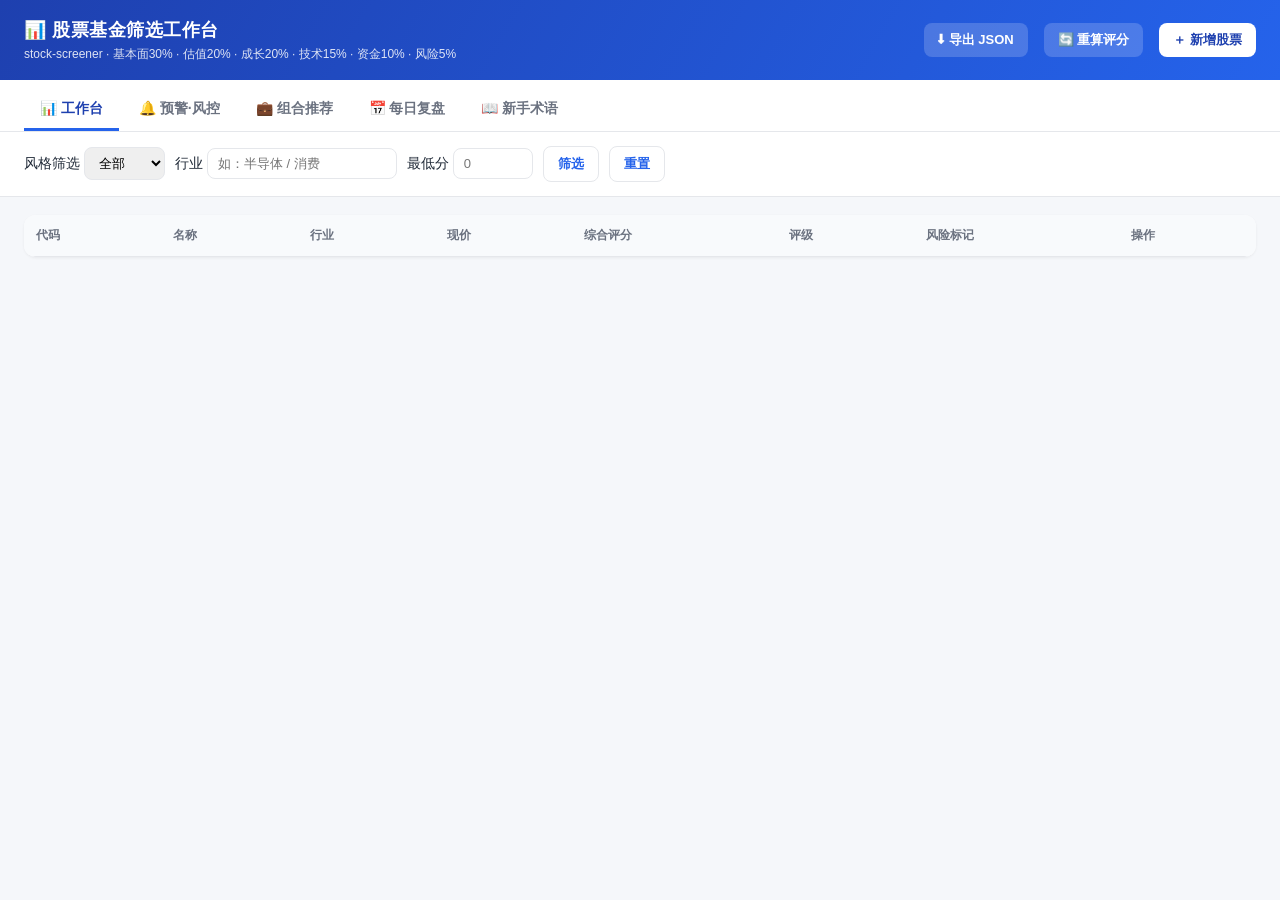
==== ui/index.html @ 4205cdb0 "feat: 初始化股票基金筛选系统（多因子评分+预警风控+组合+复盘） - schema.sql 规范建表（含 alerts/watchlist/system_config） - scripts: d" ====
<!DOCTYPE html>
<html lang="zh-CN">
<head>
<meta charset="utf-8">
<meta name="viewport" content="width=device-width, initial-scale=1.0">
<title>股票基金筛选工作台 · stock-screener</title>
<style>
  :root{
    --bg:#f5f7fa; --card:#fff; --ink:#1f2937; --muted:#6b7280;
    --line:#e5e7eb; --brand:#2563eb; --brand2:#1e40af;
    --red:#dc2626; --green:#16a34a; --amber:#d97706; --soft:#fff7ed;
    --blue:#eff6ff;
  }
  *{box-sizing:border-box}
  body{margin:0;font-family:-apple-system,"PingFang SC","Microsoft YaHei",Segoe UI,sans-serif;
    background:var(--bg);color:var(--ink);font-size:14px;line-height:1.6}
  header{background:linear-gradient(120deg,#1e40af,#2563eb);color:#fff;padding:16px 24px;
    display:flex;align-items:center;gap:16px;flex-wrap:wrap}
  header h1{font-size:18px;margin:0;font-weight:700;letter-spacing:.5px}
  header .sub{font-size:12px;opacity:.85}
  .spacer{flex:1}
  button{font-family:inherit;cursor:pointer;border:none;border-radius:8px;padding:8px 14px;
    font-size:13px;font-weight:600;transition:.15s}
  .btn-primary{background:#fff;color:var(--brand2)}
  .btn-ghost{background:rgba(255,255,255,.18);color:#fff}
  .btn-line{background:#fff;color:var(--brand);border:1px solid var(--line)}
  .btn-sm{padding:4px 10px;font-size:12px;border-radius:6px}
  .btn-danger{background:#fee2e2;color:var(--red)}
  nav.tabs{display:flex;gap:4px;padding:10px 24px 0;background:#fff;border-bottom:1px solid var(--line);flex-wrap:wrap}
  .tab{background:transparent;color:var(--muted);border:none;border-bottom:3px solid transparent;
    padding:10px 16px;font-size:14px;font-weight:600;border-radius:0}
  .tab.active{color:var(--brand2);border-bottom-color:var(--brand)}
  .toolbar{display:flex;gap:10px;align-items:center;flex-wrap:wrap;padding:14px 24px;background:#fff;
    border-bottom:1px solid var(--line)}
  .toolbar select,.toolbar input{padding:7px 10px;border:1px solid var(--line);border-radius:8px;font-size:13px;font-family:inherit}
  .wrap{padding:18px 24px;max-width:1280px;margin:0 auto}
  section{display:none}
  section.active{display:block}
  table{width:100%;border-collapse:collapse;background:#fff;border-radius:12px;overflow:hidden;box-shadow:0 1px 3px rgba(0,0,0,.06)}
  th,td{padding:11px 12px;text-align:left;border-bottom:1px solid var(--line);font-size:13px}
  th{background:#f8fafc;color:var(--muted);font-weight:600;font-size:12px}
  tr:hover{background:#f9fafb}
  .badge{display:inline-block;min-width:42px;text-align:center;padding:3px 8px;border-radius:20px;
    font-weight:700;font-size:12px;color:#fff}
  .b-strong{background:var(--green)} .b-rec{background:#0ea5e9} .b-watch{background:var(--amber)}
  .b-ok{background:#84cc16} .b-no{background:#9ca3af} .b-excl{background:var(--red)}
  .risk{color:var(--red);font-weight:600;font-size:12px}
  .risk.ok{color:var(--muted);font-weight:400}
  .modal{position:fixed;inset:0;background:rgba(15,23,42,.5);display:none;align-items:flex-start;
    justify-content:center;padding:40px 16px;overflow:auto;z-index:50}
  .modal.open{display:flex}
  .sheet{background:#fff;border-radius:14px;width:min(860px,100%);max-height:88vh;overflow:auto;
    box-shadow:0 20px 60px rgba(0,0,0,.25)}
  .sheet-head{position:sticky;top:0;background:#fff;border-bottom:1px solid var(--line);padding:16px 22px;
    display:flex;align-items:center;gap:12px;z-index:2}
  .sheet-head h2{margin:0;font-size:16px}
  .sheet-body{padding:18px 22px}
  .grp{margin-bottom:18px}
  .grp h3{margin:0 0 10px;font-size:13px;color:var(--brand2);border-left:3px solid var(--brand);padding-left:8px}
  .grid{display:grid;grid-template-columns:repeat(auto-fill,minmax(220px,1fr));gap:10px 16px}
  .field{display:flex;flex-direction:column;gap:4px}
  .field label{font-size:12px;color:var(--muted)}
  .field input,.field select{padding:7px 9px;border:1px solid var(--line);border-radius:7px;font-size:13px;font-family:inherit}
  .field.chk{flex-direction:row;align-items:center;gap:8px}
  .field.chk input{width:16px;height:16px}
  .detail dl{display:grid;grid-template-columns:140px 1fr;gap:8px 14px;margin:0}
  .detail dt{color:var(--muted);font-size:12px}
  .detail dd{margin:0;font-size:13px}
  .stars{color:var(--amber);letter-spacing:2px}
  .pill{display:inline-block;background:var(--soft);border:1px solid #fed7aa;color:var(--amber);
    padding:2px 8px;border-radius:6px;font-size:12px;margin:2px 4px 2px 0}
  .up{color:var(--green)}.dn{color:var(--red)}
  .empty{padding:40px;text-align:center;color:var(--muted)}
  .toast{position:fixed;bottom:20px;left:50%;transform:translateX(-50%);background:#111827;color:#fff;
    padding:10px 18px;border-radius:10px;font-size:13px;opacity:0;transition:.25s;z-index:99}
  .toast.show{opacity:1}
  code{background:#f1f5f9;padding:1px 5px;border-radius:4px;font-size:12px}
  .card{background:#fff;border-radius:12px;padding:16px 18px;box-shadow:0 1px 3px rgba(0,0,0,.06);margin-bottom:14px}
  .card h3{margin:0 0 10px;font-size:15px}
  .risk-banner{background:#fef2f2;border:1px solid #fecaca;color:#b91c1c;border-radius:10px;
    padding:10px 14px;margin-bottom:8px;font-size:13px}
  .risk-banner b{color:#991b1b}
  .alert-row,.watch-row{display:flex;align-items:center;gap:10px;padding:8px 0;border-bottom:1px solid var(--line);flex-wrap:wrap}
  .trig{background:#fee2e2;color:var(--red);border:1px solid #fca5a5;padding:2px 8px;border-radius:6px;font-size:12px;font-weight:600}
  .idle{background:#f1f5f9;color:var(--muted);padding:2px 8px;border-radius:6px;font-size:12px}
  .mini{font-size:12px;color:var(--muted)}
  .kv{display:grid;grid-template-columns:repeat(auto-fill,minmax(160px,1fr));gap:8px 14px}
  .kv div{background:#f8fafc;border:1px solid var(--line);border-radius:8px;padding:8px 10px}
  .kv b{display:block;font-size:15px;color:var(--brand2)}
  .kv span{font-size:11px;color:var(--muted)}
  .gloss dt{font-weight:700;color:var(--brand2);margin-top:8px}
  .gloss dd{margin:2px 0 6px;font-size:13px;color:var(--ink)}
  .inline-form{display:flex;gap:8px;align-items:flex-end;flex-wrap:wrap;margin-bottom:12px}
  .inline-form .field{width:auto;min-width:140px}
  .note{font-size:12px;color:var(--muted);background:var(--blue);border:1px solid #bfdbfe;
    padding:8px 12px;border-radius:8px;margin-bottom:12px}
</style>
</head>
<body>
<header>
  <div>
    <h1>📊 股票基金筛选工作台</h1>
    <div class="sub">stock-screener · 基本面30% · 估值20% · 成长20% · 技术15% · 资金10% · 风险5%</div>
  </div>
  <div class="spacer"></div>
  <button class="btn-ghost" id="btnExport">⬇ 导出 JSON</button>
  <button class="btn-ghost" id="btnRescore">🔄 重算评分</button>
  <button class="btn-primary" id="btnAdd">＋ 新增股票</button>
</header>

<nav class="tabs">
  <button class="tab active" data-tab="work">📊 工作台</button>
  <button class="tab" data-tab="alert">🔔 预警·风控</button>
  <button class="tab" data-tab="port">💼 组合推荐</button>
  <button class="tab" data-tab="review">📅 每日复盘</button>
  <button class="tab" data-tab="gloss">📖 新手术语</button>
</nav>

<!-- ============ 工作台 ============ -->
<section id="panel-work" class="active">
  <div class="toolbar">
    <label>风格筛选
      <select id="fStyle">
        <option value="">全部</option>
        <option value="绩优">绩优股</option>
        <option value="长线">长线股</option>
        <option value="短线">短线股</option>
      </select>
    </label>
    <label>行业 <input id="fIndustry" placeholder="如：半导体 / 消费"></label>
    <label>最低分 <input id="fMin" type="number" style="width:80px" placeholder="0"></label>
    <button class="btn-line" id="btnFilter">筛选</button>
    <button class="btn-line" id="btnReset">重置</button>
    <span id="count" style="color:var(--muted);font-size:12px"></span>
  </div>
  <div class="wrap">
    <table id="tbl">
      <thead><tr>
        <th>代码</th><th>名称</th><th>行业</th><th>现价</th>
        <th>综合评分</th><th>评级</th><th>风险标记</th><th>操作</th>
      </tr></thead>
      <tbody id="tbody"></tbody>
    </table>
    <div id="empty" class="empty" style="display:none">暂无股票，点击右上角「＋ 新增股票」开始录入。</div>
  </div>
</section>

<!-- ============ 预警·风控 ============ -->
<section id="panel-alert">
  <div class="wrap">
    <div class="note">🔔 <b>风控提醒</b>：系统自动汇总所有带风险标记的股票，按严重度置顶。<b>预警规则</b>：你设定阈值（评分跌破/价格突破/出现风险），系统基于当前数据快照判定是否触发（非实时行情；接入行情源后可变实时，见 README）。</div>
    <div class="card">
      <h3>⚠️ 风控提醒（存在风险须醒目标注）</h3>
      <div id="riskList"></div>
    </div>
    <div class="card">
      <h3>🔔 我的预警规则</h3>
      <div class="inline-form">
        <div class="field"><label>股票</label><select id="alertStock"></select></div>
        <div class="field"><label>类型</label>
          <select id="alertType">
            <option value="score_drop">评分跌破</option>
            <option value="price_up">价格涨破</option>
            <option value="price_down">价格跌破</option>
            <option value="risk_trigger">出现风险标记</option>
          </select></div>
        <div class="field"><label>阈值</label><input id="alertThreshold" type="number" placeholder="如 90 / 股价"></div>
        <div class="field"><label>备注</label><input id="alertNote" placeholder="可选"></div>
        <button class="btn-primary btn-sm" id="btnAddAlert">＋ 添加预警</button>
      </div>
      <div id="alertList"></div>
    </div>
  </div>
</section>

<!-- ============ 组合推荐 ============ -->
<section id="panel-port">
  <div class="wrap">
    <div class="note">💼 基于当前评分快照生成三类组合。资金分配、行业占比、风险等级、收益预期、最大回撤<b>均为模型推断</b>，非收益承诺。</div>
    <div class="toolbar" style="border-radius:12px 12px 0 0">
      <button class="btn-line" data-ptype="robust">🛡 稳健型</button>
      <button class="btn-line" data-ptype="growth">🚀 成长型</button>
      <button class="btn-line" data-ptype="aggressive">⚡ 激进型</button>
      <button class="btn-primary btn-sm" id="btnSavePort" style="display:none">💾 保存该组合</button>
    </div>
    <div id="portBody" class="wrap" style="padding-top:14px"></div>
  </div>
</section>

<!-- ============ 每日复盘 ============ -->
<section id="panel-review">
  <div class="wrap">
    <div class="note">📅 买点/卖点/观察/风险/热点/轮动/明日重点，均为<b>基于快照的推断</b>，非实时行情决策。</div>
    <button class="btn-line btn-sm" id="btnRefreshReview">🔄 刷新复盘</button>
    <div id="reviewBody" style="margin-top:12px"></div>
  </div>
</section>

<!-- ============ 新手术语 ============ -->
<section id="panel-gloss">
  <div class="wrap">
    <div class="card">
      <h3>📖 新手术语速查（小白必看）</h3>
      <dl class="gloss">
        <dt>ROE（净资产收益率）</dt><dd>公司用股东的钱赚钱的能力。>15% 算优秀，越高越好。</dd>
        <dt>ROA（总资产收益率）</dt><dd>用全部资产赚钱的能力。>8% 较健康。</dd>
        <dt>PE（市盈率）</dt><dd>股价 ÷ 每股盈利。低于行业均值通常更便宜，但过低可能隐含风险。</dd>
        <dt>PB（市净率）</dt><dd>股价 ÷ 每股净资产。≤3 一般视为估值合理。</dd>
        <dt>PEG</dt><dd>PE ÷ 利润增速。<1.5 以内较安全，越低越好。</dd>
        <dt>EV/EBITDA</dt><dd>企业价值 ÷ 息税折旧前利润。≤15 通常合理。</dd>
        <dt>安全边际</dt><dd>估算内在价值高于当前价的幅度。>30% 护城河更厚。</dd>
        <dt>自由现金流</dt><dd>公司真金白银剩下来的钱。为正才健康，能分红/扩张。</dd>
        <dt>资产负债率</dt><dd>借钱占总资产比例。制造<60%、科技<50% 较安全；金融另算。</dd>
        <dt>护城河</dt><dd>竞争对手难以复制的优势（品牌/牌照/网络效应）。明显 > 强 > 中等 > 弱。</dd>
        <dt>MACD / KDJ 金叉</dt><dd>短线趋势转强信号；死叉为转弱。仅供参考，非买卖指令。</dd>
        <dt>北向资金 / 主力资金</dt><dd>外资与机构大单流向。净流入通常偏多，净流出偏空。</dd>
        <dt>商誉占比</dt><dd>并购溢价占净资产比。>40% 减值风险高，是一大雷区。</dd>
        <dt>质押比例</dt><dd>大股东把股票押给券商借钱的比例。>30% 需警惕，>50% 高风险。</dd>
      </dl>
    </div>
  </div>
</section>

<!-- 新增/编辑 弹窗 -->
<div class="modal" id="formModal">
  <div class="sheet">
    <div class="sheet-head">
      <h2 id="formTitle">新增股票</h2><div class="spacer"></div>
      <button class="btn-line btn-sm" id="formCancel">取消</button>
      <button class="btn-primary btn-sm" id="formSave">保存并评分</button>
    </div>
    <div class="sheet-body" id="formBody"></div>
  </div>
</div>

<!-- 详情 弹窗 -->
<div class="modal" id="detailModal">
  <div class="sheet">
    <div class="sheet-head">
      <h2 id="detailTitle">股票详情</h2><div class="spacer"></div>
      <button class="btn-line btn-sm" id="detailClose">关闭</button>
    </div>
    <div class="sheet-body detail" id="detailBody"></div>
  </div>
</div>

<div class="toast" id="toast"></div>

<script>
// ---------- 字段定义（key 必须与 db.py / scoring.py 完全一致） ----------
const GROUPS = [
  {g:"基础", items:[
    {k:"code",l:"股票代码",t:"text",ph:"sh600519"},
    {k:"name",l:"名称",t:"text",ph:"贵州茅台"},
    {k:"industry",l:"行业",t:"text",ph:"消费/白酒"},
    {k:"price",l:"当前价格",t:"number",ph:"1500"},
  ]},
  {g:"基本面(30%)", items:[
    {k:"roe",l:"ROE(%)",t:"number",ph:">15"},
    {k:"roa",l:"ROA(%)",t:"number",ph:">8"},
    {k:"rev_growth_years",l:"营收连续增长年数",t:"number",ph:"0-3"},
    {k:"netprofit_growth_years",l:"净利润连续增长年数",t:"number",ph:"0-3"},
    {k:"fcf_positive",l:"自由现金流转正",t:"chk"},
    {k:"debt_ratio",l:"资产负债率(%)",t:"number",ph:"制造<60/科技<50"},
    {k:"sector_type",l:"行业类型",t:"sel",opts:["制造业","科技","金融","其他"]},
  ]},
  {g:"估值(20%)", items:[
    {k:"pe",l:"PE",t:"number"},
    {k:"pe_industry_avg",l:"行业PE均值",t:"number"},
    {k:"pb",l:"PB",t:"number",ph:"<=3 佳"},
    {k:"peg",l:"PEG",t:"number",ph:"<1.5"},
    {k:"ev_ebitda",l:"EV/EBITDA",t:"number",ph:"<=15"},
    {k:"safety_margin",l:"安全边际(%)",t:"number",ph:">30"},
  ]},
  {g:"成长(20%)", items:[
    {k:"rd_increase",l:"研发投入持续增加",t:"chk"},
    {k:"mkt_share_growth",l:"市场份额增长",t:"chk"},
    {k:"industry_space",l:"行业空间",t:"sel",opts:["大","中","小"]},
    {k:"moat",l:"护城河",t:"sel",opts:["明显","强","中等","弱","无"]},
    {k:"profit_forecast_3y",l:"未来三年利润增速(%)",t:"number"},
  ]},
  {g:"技术(15%)", items:[
    {k:"ma_trend",l:"均线趋势",t:"sel",opts:["多头","多头排列","震荡","空头"]},
    {k:"macd",l:"MACD",t:"sel",opts:["金叉","红柱","持平","死叉","绿柱"]},
    {k:"kdj",l:"KDJ",t:"sel",opts:["金叉","持平","死叉"]},
    {k:"rsi",l:"RSI",t:"number",ph:"30-70"},
    {k:"volume",l:"成交量",t:"sel",opts:["放量","温和放大","持平","萎缩"]},
    {k:"volatility",l:"波动率",t:"sel",opts:["低","中","高"]},
  ]},
  {g:"资金(10%)", items:[
    {k:"main_fund_flow",l:"主力资金",t:"sel",opts:["净流入","流入","持平","净流出"]},
    {k:"northbound",l:"北向资金",t:"sel",opts:["增持","持平","减持"]},
    {k:"institution_change",l:"机构持仓",t:"sel",opts:["增仓","持平","减仓"]},
  ]},
  {g:"软风险(5%)", items:[
    {k:"financial_risk",l:"财务风险",t:"chk"},
    {k:"litigation",l:"重大诉讼",t:"chk"},
    {k:"pledge_ratio",l:"质押比例(%)",t:"number"},
    {k:"regulatory_penalty",l:"监管处罚",t:"chk"},
    {k:"goodwill_ratio",l:"商誉占比(%)",t:"number"},
  ]},
  {g:"硬过滤(一票否决)", items:[
    {k:"st_flag",l:"ST股",t:"chk"},
    {k:"delisting_risk",l:"退市风险",t:"chk"},
    {k:"fraud_flag",l:"财务造假嫌疑",t:"chk"},
    {k:"consecutive_loss",l:"连续亏损",t:"chk"},
    {k:"major_holder_reduction",l:"大股东减持",t:"chk"},
    {k:"high_pledge",l:"高质押",t:"chk"},
  ]},
];

const COMPUTED = [
  ["total_score","综合评分"],["rating","评级"],["recommend_index","推荐指数"],
  ["risk_flags","风险标记"],["target_price","目标价格"],["reasonable_valuation","合理估值(推断)"],
  ["buy_point","建议买点"],["stop_loss","止损"],["take_profit","止盈"],
  ["suggested_position","建议仓位"],["expected_return","预计收益"],["expected_hold","预计持有时间"],
  ["advantages","优势"],["risks_text","风险提示"],["recommend_reasons","推荐理由(4条)"],
];

const ALERT_TYPES = {score_drop:"评分跌破", price_up:"价格涨破", price_down:"价格跌破", risk_trigger:"出现风险标记"};
let EDIT_ID = null;
let LAST_PORT = null;

// ---------- 工具 ----------
function toast(msg){const t=document.getElementById("toast");t.textContent=msg;t.classList.add("show");
  setTimeout(()=>t.classList.remove("show"),1800);}
function badgeClass(rating){
  if(rating.includes("强烈推荐"))return"b-strong";
  if(rating.includes("推荐"))return"b-rec";
  if(rating.includes("关注"))return"b-watch";
  if(rating.includes("排除"))return"b-excl";
  if(rating.includes("一般"))return"b-ok";
  return"b-no";}
function switchTab(name){
  document.querySelectorAll(".tab").forEach(t=>t.classList.toggle("active",t.dataset.tab===name));
  document.querySelectorAll("section").forEach(s=>s.classList.toggle("active",s.id==="panel-"+name));
  if(name==="alert") loadAlertTab();
  if(name==="port") {/* 等待用户点类型 */}
  if(name==="review") loadReview();
}

// ---------- 渲染表单 ----------
function buildForm(data={}){
  const body=document.getElementById("formBody");body.innerHTML="";
  GROUPS.forEach(grp=>{
    const div=document.createElement("div");div.className="grp";
    div.innerHTML=`<h3>${grp.g}</h3>`;
    const grid=document.createElement("div");grid.className="grid";
    grp.items.forEach(it=>{
      const f=document.createElement("div");
      const val=data[it.k];
      if(it.t==="chk"){
        f.className="field chk";
        f.innerHTML=`<input type="checkbox" id="f_${it.k}" ${val?"checked":""}><label for="f_${it.k}">${it.l}</label>`;
      }else if(it.t==="sel"){
        const opts=`<option value="">—</option>`+it.opts.map(o=>`<option ${val===o?"selected":""}>${o}</option>`).join("");
        f.className="field";
        f.innerHTML=`<label>${it.l}</label><select id="f_${it.k}">${opts}</select>`;
      }else{
        f.className="field";
        f.innerHTML=`<label>${it.l}</label><input id="f_${it.k}" type="${it.t}" value="${val??""}" placeholder="${it.ph??""}">`;
      }
      grid.appendChild(f);
    });
    div.appendChild(grid);body.appendChild(div);
  });
}
function collectForm(){
  const d={};
  GROUPS.forEach(grp=>grp.items.forEach(it=>{
    if(it.t==="chk"){d[it.k]=document.getElementById("f_"+it.k).checked?1:0;}
    else{let v=document.getElementById("f_"+it.k).value.trim();
      if(v===""){d[it.k]="";}
      else if(it.t==="number"){d[it.k]=isNaN(parseFloat(v))?"":parseFloat(v);}
      else{d[it.k]=v;}
    }
  }));
  return d;
}

// ---------- 列表 ----------
async function load(){
  const style=document.getElementById("fStyle").value;
  const ind=document.getElementById("fIndustry").value.trim();
  const min=document.getElementById("fMin").value.trim();
  let url="/api/stocks?"+[style?`style=${encodeURIComponent(style)}`:"",
    ind?`industry=${encodeURIComponent(ind)}`:"",
    min?`min_score=${encodeURIComponent(min)}`:""].filter(Boolean).join("&");
  const res=await fetch(url);const rows=await res.json();
  render(rows);
}
function render(rows){
  const tb=document.getElementById("tbody");tb.innerHTML="";
  document.getElementById("empty").style.display=rows.length?"none":"block";
  document.getElementById("count").textContent=`共 ${rows.length} 只`;
  rows.forEach(r=>{
    const tr=document.createElement("tr");
    const risk=r.risk_flags&&r.risk_flags!=="无"
      ?`<span class="risk">${r.risk_flags}</span>`:`<span class="risk ok">无</span>`;
    tr.innerHTML=`
      <td><code>${r.code||"-"}</code></td>
      <td>${r.name||"-"}</td>
      <td>${r.industry||"-"}</td>
      <td>${r.price??"-"}</td>
      <td><span class="badge ${badgeClass(r.rating||"")}">${(r.total_score??0).toFixed(1)}</span></td>
      <td>${(r.rating||"-")} <span class="stars">${r.recommend_index||""}</span></td>
      <td>${risk}</td>
      <td>
        <button class="btn-line btn-sm" onclick="viewDetail(${r.id})">查看</button>
        <button class="btn-line btn-sm" onclick="openEdit(${r.id})">编辑</button>
        <button class="btn-line btn-sm" style="color:var(--red)" onclick="del(${r.id})">删除</button>
      </td>`;
    tb.appendChild(tr);
  });
}

// ---------- 详情 ----------
async function viewDetail(id){
  const res=await fetch("/api/stocks/"+id);const r=await res.json();
  document.getElementById("detailTitle").textContent=`${r.name||""}（${r.code||""}）`;
  const b=document.getElementById("detailBody");
  let h=`<dl>`;
  COMPUTED.forEach(([k,label])=>{
    let v=r[k];if(v===undefined||v==="")v="—";
    if(k==="risk_flags"&&v!=="无")v=`<span class="risk">${v}</span>`;
    if(k==="recommend_reasons")v=v.split("|").map(s=>`<span class="pill">${s}</span>`).join("");
    h+=`<dt>${label}</dt><dd>${v}</dd>`;
  });
  h+=`</dl>`;
  b.innerHTML=h;
  document.getElementById("detailModal").classList.add("open");
}

// ---------- 新增/编辑 ----------
function openAdd(){EDIT_ID=null;document.getElementById("formTitle").textContent="新增股票";
  buildForm({});document.getElementById("formModal").classList.add("open");}
async function openEdit(id){EDIT_ID=id;
  const res=await fetch("/api/stocks/"+id);const r=await res.json();
  document.getElementById("formTitle").textContent="编辑："+(r.name||r.code);
  buildForm(r);document.getElementById("formModal").classList.add("open");}
async function saveForm(){
  const d=collectForm();
  const opt={method:EDIT_ID?"PUT":"POST",headers:{"Content-Type":"application/json"},
    body:JSON.stringify(d)};
  const url=EDIT_ID?("/api/stocks/"+EDIT_ID):"/api/stocks";
  const res=await fetch(url,opt);const r=await res.json();
  if(r&&(r.id||r.total_score!=null)){
    toast(EDIT_ID?"已更新并重新评分":"已新增并评分："+ (r.total_score??""));
    document.getElementById("formModal").classList.remove("open");
    load();
  }else{toast("保存失败："+(r.error||"未知错误"));}
}
async function del(id){
  if(!confirm("确认删除该股票？"))return;
  await fetch("/api/stocks/"+id,{method:"DELETE"});
  toast("已删除");load();
}

// ---------- 预警·风控 ----------
async function loadAlertTab(){
  // 风控提醒
  const rr=await fetch("/api/risk-reminders");const risks=await rr.json();
  const rl=document.getElementById("riskList");
  if(!risks.length) rl.innerHTML=`<div class="mini">✅ 当前无风险标记股票。</div>`;
  else rl.innerHTML=risks.map(x=>`<div class="risk-banner"><b>${x.stock.name}</b> （${x.stock.code}）— ${x.flags} ${x.hard?'<b>· 已一票否决</b>':''}</div>`).join("");
  // 股票下拉
  const sr=await fetch("/api/stocks");const stocks=await sr.json();
  document.getElementById("alertStock").innerHTML=stocks.map(s=>`<option value="${s.id}">${s.name}（${s.code}）</option>`).join("");
  await loadAlerts();
}
async function loadAlerts(){
  const ar=await fetch("/api/alerts");const alerts=await ar.json();
  const al=document.getElementById("alertList");
  if(!alerts.length){al.innerHTML=`<div class="mini">暂无预警规则，上方添加一条。</div>`;return;}
  al.innerHTML=alerts.map(x=>{
    const tg=x.triggered?`<span class="trig">已触发 · ${x.reason}</span>`:`<span class="idle">未触发</span>`;
    const th=x.alert.threshold!=null?`阈值 ${x.alert.threshold}`:"";
    return `<div class="alert-row">
      <b>${x.stock.name}</b> · ${ALERT_TYPES[x.alert.atype]||x.alert.atype} ${th}
      ${tg} <span class="mini">${x.alert.note||""}</span>
      <span class="spacer" style="flex:1"></span>
      <button class="btn-danger btn-sm" onclick="delAlert(${x.alert.id})">删除</button>
    </div>`;
  }).join("");
}
async function addAlert(){
  const stock_id=document.getElementById("alertStock").value;
  const atype=document.getElementById("alertType").value;
  const threshold=document.getElementById("alertThreshold").value.trim();
  const note=document.getElementById("alertNote").value.trim();
  if(!stock_id){toast("请先选择股票");return;}
  const body={stock_id:Number(stock_id), atype, note};
  if(atype!=="risk_trigger" && threshold!=="") body.threshold=parseFloat(threshold);
  await fetch("/api/alerts",{method:"POST",headers:{"Content-Type":"application/json"},body:JSON.stringify(body)});
  document.getElementById("alertThreshold").value="";document.getElementById("alertNote").value="";
  toast("已添加预警");await loadAlerts();
}
async function delAlert(id){await fetch("/api/alerts/"+id,{method:"DELETE"});toast("已删除");await loadAlerts();}

// ---------- 组合推荐 ----------
async function loadPortfolio(ptype){
  const r=await fetch("/api/portfolio?ptype="+ptype);const g=await r.json();
  LAST_PORT={ptype, name:g.name, picks:g.picks};
  let h=`<div class="kv">
    <div><b>${g.risk_level}</b><span>风险等级</span></div>
    <div><b>${g.exp_return}</b><span>预期收益(推断)</span></div>
    <div><b>${g.max_drawdown}</b><span>最大回撤(推断)</span></div>
    <div><b>${g.avg_score}</b><span>组合均分</span></div>
    <div><b>${g.count}</b><span>持仓数</span></div>
  </div>`;
  h+=`<table style="margin-top:12px"><thead><tr><th>名称</th><th>行业</th><th>评分</th><th>配置</th><th>预计收益</th><th>持有</th><th>风险标记</th></tr></thead><tbody>`;
  g.picks.forEach(p=>{
    const rf=p.risk_flags&&p.risk_flags!=="无"?`<span class="risk">${p.risk_flags}</span>`:`<span class="risk ok">无</span>`;
    h+=`<tr><td>${p.name}</td><td>${p.industry||"-"}</td><td>${p.score}</td><td><b>${p.alloc_pct}%</b></td><td>${p.expected_return||"-"}</td><td>${p.expected_hold||"-"}</td><td>${rf}</td></tr>`;
  });
  h+=`</tbody></table>`;
  h+=`<div class="mini" style="margin-top:10px">行业占比：`+Object.entries(g.industry_pct).map(([k,v])=>`${k} ${v}%`).join(" · ")+`</div>`;
  h+=`<div class="note" style="margin-top:8px">${g.note}</div>`;
  document.getElementById("portBody").innerHTML=h;
  document.getElementById("btnSavePort").style.display="inline-block";
}
async function savePortfolio(){
  if(!LAST_PORT){toast("请先生成组合");return;}
  await fetch("/api/portfolio/save",{method:"POST",headers:{"Content-Type":"application/json"},
    body:JSON.stringify({ptype:LAST_PORT.ptype,name:LAST_PORT.name,picks:LAST_PORT.picks,note:""})});
  toast("已保存组合："+LAST_PORT.name);
}

// ---------- 每日复盘 ----------
async function loadReview(){
  const r=await fetch("/api/review");const d=await r.json();
  let h=`<div class="card"><h3>🟢 买点信号（${d.buy.length}）</h3>`;
  h+= d.buy.length? d.buy.map(b=>`<div class="alert-row"><b>${b.stock.name}</b> · ${b.reasons.join(" / ")}</div>`).join("") : `<div class="mini">暂无明确买点。</div>`;
  h+=`</div>`;
  h+=`<div class="card"><h3>🔴 卖点信号（${d.sell.length}）</h3>`;
  h+= d.sell.length? d.sell.map(s=>`<div class="alert-row"><b>${s.stock.name}</b> · ${s.reasons.join(" / ")}</div>`).join("") : `<div class="mini">暂无明确卖点。</div>`;
  h+=`</div>`;
  h+=`<div class="card"><h3>⚠️ 风险警示（${d.risks.length}）</h3>`;
  h+= d.risks.length? d.risks.map(x=>`<div class="risk-banner"><b>${x.stock.name}</b> — ${x.flags}</div>`).join("") : `<div class="mini">暂无风险警示。</div>`;
  h+=`</div>`;
  h+=`<div class="card"><h3>🔥 市场热点 / 行业轮动</h3><div class="kv">`;
  d.rotation.forEach(x=>{h+=`<div><b>${x.avg_score}</b><span>${x.industry} · ${x.count}只</span></div>`;});
  h+=`</div><div class="mini" style="margin-top:8px">热点行业：${d.hot_topics.map(h=>h.industry).join("、")}</div></div>`;
  h+=`<div class="card"><h3>📌 明日重点关注</h3>`;
  h+= d.tomorrow_focus.length? d.tomorrow_focus.map(f=>`<div class="alert-row">${f}</div>`).join("") : `<div class="mini">暂无。</div>`;
  h+=`</div>`;
  document.getElementById("reviewBody").innerHTML=h;
}

// ---------- 顶部操作 ----------
async function rescoreAll(){await fetch("/api/rescore",{method:"POST"});toast("已重算全部评分");load();}
async function exportJSON(){
  const res=await fetch("/api/stocks");const rows=await res.json();
  const blob=new Blob([JSON.stringify(rows,null,2)],{type:"application/json"});
  const a=document.createElement("a");a.href=URL.createObjectURL(blob);
  a.download="stock-screener-export.json";a.click();toast("已导出 "+rows.length+" 条");
}

// ---------- 绑定 ----------
document.getElementById("btnAdd").onclick=openAdd;
document.getElementById("btnRescore").onclick=rescoreAll;
document.getElementById("btnExport").onclick=exportJSON;
document.getElementById("formCancel").onclick=()=>document.getElementById("formModal").classList.remove("open");
document.getElementById("formSave").onclick=saveForm;
document.getElementById("detailClose").onclick=()=>document.getElementById("detailModal").classList.remove("open");
document.getElementById("btnFilter").onclick=load;
document.getElementById("btnReset").onclick=()=>{
  document.getElementById("fStyle").value="";document.getElementById("fIndustry").value="";
  document.getElementById("fMin").value="";load();};
document.querySelectorAll(".tab").forEach(t=>t.onclick=()=>switchTab(t.dataset.tab));
document.getElementById("btnAddAlert").onclick=addAlert;
document.getElementById("btnSavePort").onclick=savePortfolio;
document.getElementById("btnRefreshReview").onclick=loadReview;
document.querySelectorAll("[data-ptype]").forEach(b=>b.onclick=()=>loadPortfolio(b.dataset.ptype));

load();
</script>
</body>
</html>
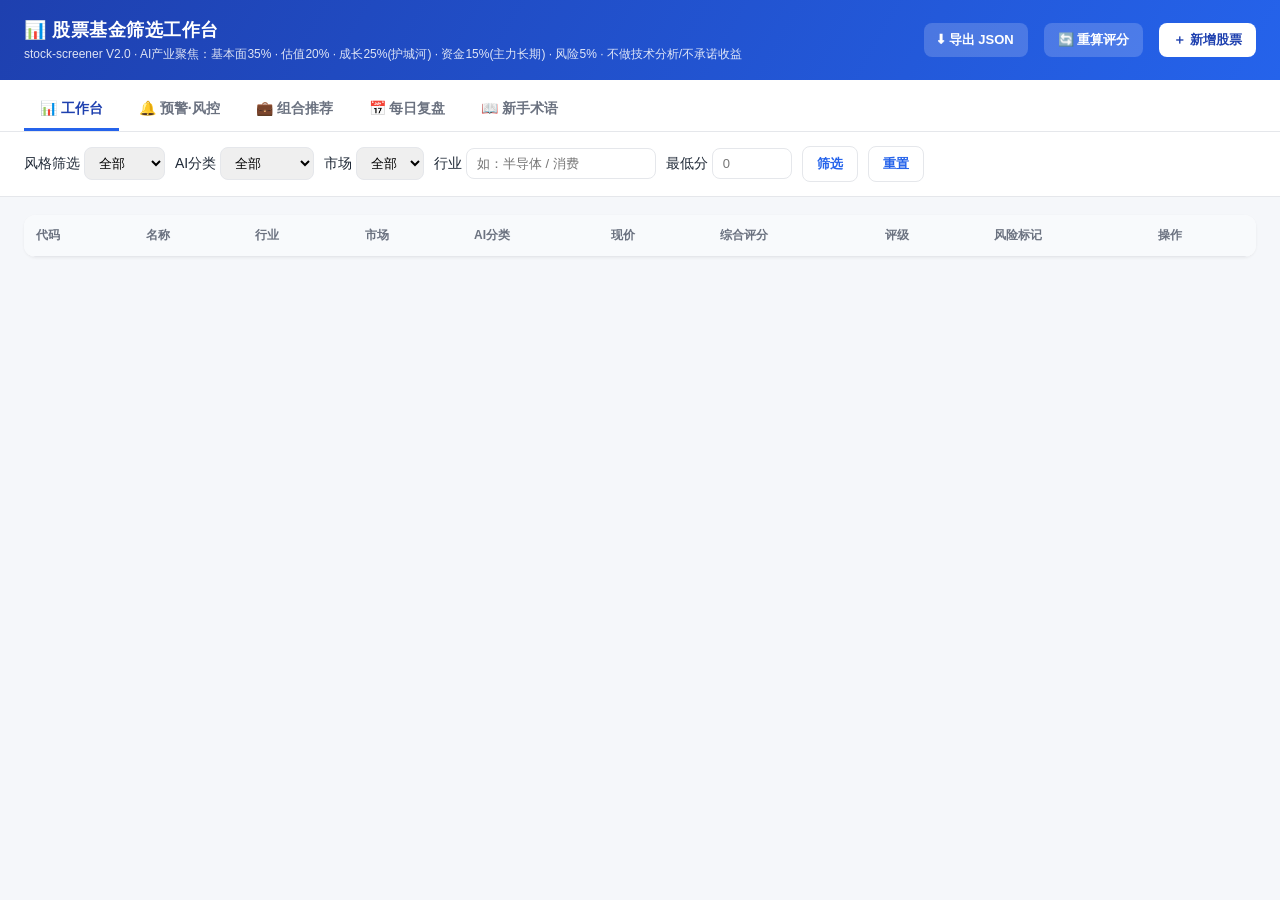
==== commit f99a3a66: "feat: V2.0 AI产业聚焦版 — 护城河核心逻辑(成长25%)、主力长期资金(资金15%)、AI四分类、非AI硬排除，去除技术分析与收益承诺" ====
--- a/ui/index.html
+++ b/ui/index.html
@@ -100,7 +100,7 @@
 <header>
   <div>
     <h1>📊 股票基金筛选工作台</h1>
-    <div class="sub">stock-screener · 基本面30% · 估值20% · 成长20% · 技术15% · 资金10% · 风险5%</div>
+    <div class="sub">stock-screener V2.0 · AI产业聚焦：基本面35% · 估值20% · 成长25%(护城河) · 资金15%(主力长期) · 风险5% · 不做技术分析/不承诺收益</div>
   </div>
   <div class="spacer"></div>
   <button class="btn-ghost" id="btnExport">⬇ 导出 JSON</button>
@@ -124,7 +124,23 @@
         <option value="">全部</option>
         <option value="绩优">绩优股</option>
         <option value="长线">长线股</option>
-        <option value="短线">短线股</option>
+      </select>
+    </label>
+    <label>AI分类
+      <select id="fAi">
+        <option value="">全部</option>
+        <option value="核心基础">核心基础</option>
+        <option value="模型平台">模型平台</option>
+        <option value="AI革命">AI革命</option>
+        <option value="AI医药">AI医药</option>
+      </select>
+    </label>
+    <label>市场
+      <select id="fMarket">
+        <option value="">全部</option>
+        <option value="A股">A股</option>
+        <option value="港股">港股</option>
+        <option value="A+H">A+H</option>
       </select>
     </label>
     <label>行业 <input id="fIndustry" placeholder="如：半导体 / 消费"></label>
@@ -136,7 +152,7 @@
   <div class="wrap">
     <table id="tbl">
       <thead><tr>
-        <th>代码</th><th>名称</th><th>行业</th><th>现价</th>
+        <th>代码</th><th>名称</th><th>行业</th><th>市场</th><th>AI分类</th><th>现价</th>
         <th>综合评分</th><th>评级</th><th>风险标记</th><th>操作</th>
       </tr></thead>
       <tbody id="tbody"></tbody>
@@ -176,7 +192,7 @@
 <!-- ============ 组合推荐 ============ -->
 <section id="panel-port">
   <div class="wrap">
-    <div class="note">💼 基于当前评分快照生成三类组合。资金分配、行业占比、风险等级、收益预期、最大回撤<b>均为模型推断</b>，非收益承诺。</div>
+    <div class="note">💼 V2.0 基于当前评分快照生成三类组合（聚焦 AI 产业与护城河）。配置视图、风险等级、最大回撤<b>均为模型推断</b>，非收益承诺；不做技术分析、不自动下单。</div>
     <div class="toolbar" style="border-radius:12px 12px 0 0">
       <button class="btn-line" data-ptype="robust">🛡 稳健型</button>
       <button class="btn-line" data-ptype="growth">🚀 成长型</button>
@@ -190,7 +206,7 @@
 <!-- ============ 每日复盘 ============ -->
 <section id="panel-review">
   <div class="wrap">
-    <div class="note">📅 买点/卖点/观察/风险/热点/轮动/明日重点，均为<b>基于快照的推断</b>，非实时行情决策。</div>
+    <div class="note">📅 V2.0 买点/回避信号基于<b>主力长期趋势+护城河+评分</b>推断（不做技术分析），热点/轮动/明日重点均为<b>基于快照的推断</b>，非实时行情决策。</div>
     <button class="btn-line btn-sm" id="btnRefreshReview">🔄 刷新复盘</button>
     <div id="reviewBody" style="margin-top:12px"></div>
   </div>
@@ -212,7 +228,7 @@
         <dt>自由现金流</dt><dd>公司真金白银剩下来的钱。为正才健康，能分红/扩张。</dd>
         <dt>资产负债率</dt><dd>借钱占总资产比例。制造<60%、科技<50% 较安全；金融另算。</dd>
         <dt>护城河</dt><dd>竞争对手难以复制的优势（品牌/牌照/网络效应）。明显 > 强 > 中等 > 弱。</dd>
-        <dt>MACD / KDJ 金叉</dt><dd>短线趋势转强信号；死叉为转弱。仅供参考，非买卖指令。</dd>
+        <dt>MACD / KDJ（V2.0 不参与评分）</dt><dd>技术指标。V2.0 明确“不做技术分析”，这些字段仅作展示，不计入综合评分；买卖决策请以护城河与主力长期趋势为准。</dd>
         <dt>北向资金 / 主力资金</dt><dd>外资与机构大单流向。净流入通常偏多，净流出偏空。</dd>
         <dt>商誉占比</dt><dd>并购溢价占净资产比。>40% 减值风险高，是一大雷区。</dd>
         <dt>质押比例</dt><dd>大股东把股票押给券商借钱的比例。>30% 需警惕，>50% 高风险。</dd>
@@ -279,18 +295,17 @@
     {k:"moat",l:"护城河",t:"sel",opts:["明显","强","中等","弱","无"]},
     {k:"profit_forecast_3y",l:"未来三年利润增速(%)",t:"number"},
   ]},
-  {g:"技术(15%)", items:[
-    {k:"ma_trend",l:"均线趋势",t:"sel",opts:["多头","多头排列","震荡","空头"]},
-    {k:"macd",l:"MACD",t:"sel",opts:["金叉","红柱","持平","死叉","绿柱"]},
-    {k:"kdj",l:"KDJ",t:"sel",opts:["金叉","持平","死叉"]},
-    {k:"rsi",l:"RSI",t:"number",ph:"30-70"},
-    {k:"volume",l:"成交量",t:"sel",opts:["放量","温和放大","持平","萎缩"]},
-    {k:"volatility",l:"波动率",t:"sel",opts:["低","中","高"]},
-  ]},
-  {g:"资金(10%)", items:[
-    {k:"main_fund_flow",l:"主力资金",t:"sel",opts:["净流入","流入","持平","净流出"]},
+  {g:"范围与AI分类(V2.0)", items:[
+    {k:"market",l:"市场",t:"sel",opts:["A股","港股","A+H"]},
+    {k:"board",l:"板块",t:"sel",opts:["主板","创业板","科创板","北交所","H股","红筹","民营港股"]},
+    {k:"ai_category",l:"AI分类",t:"sel",opts:["核心基础","模型平台","AI革命","AI医药"]},
+    {k:"ai_driven",l:"是否AI驱动",t:"sel",opts:["1","0"]},
+    {k:"research_signals",l:"信息来源信号",t:"text",ph:"公告;产品进展;技术突破;客户采用;产业变化;监管动态"},
+  ]},
+  {g:"资金(15%·主力长期)", items:[
+    {k:"main_force_trend",l:"主力长期趋势",t:"sel",opts:["流入","持平","流出"]},
     {k:"northbound",l:"北向资金",t:"sel",opts:["增持","持平","减持"]},
-    {k:"institution_change",l:"机构持仓",t:"sel",opts:["增仓","持平","减仓"]},
+    {k:"institution_change",l:"机构持仓(10日)",t:"sel",opts:["增仓","持平","减仓"]},
   ]},
   {g:"软风险(5%)", items:[
     {k:"financial_risk",l:"财务风险",t:"chk"},
@@ -311,9 +326,9 @@
 
 const COMPUTED = [
   ["total_score","综合评分"],["rating","评级"],["recommend_index","推荐指数"],
-  ["risk_flags","风险标记"],["target_price","目标价格"],["reasonable_valuation","合理估值(推断)"],
-  ["buy_point","建议买点"],["stop_loss","止损"],["take_profit","止盈"],
-  ["suggested_position","建议仓位"],["expected_return","预计收益"],["expected_hold","预计持有时间"],
+  ["risk_flags","风险标记"],["reasonable_valuation","估值看法(推断)"],
+  ["suggested_position","配置视图"],["expected_hold","预计持有(长期)"],
+  ["core_competence","核心竞争力(护城河)"],["long_term_thesis","长期研究逻辑"],
   ["advantages","优势"],["risks_text","风险提示"],["recommend_reasons","推荐理由(4条)"],
 ];
 
@@ -381,9 +396,13 @@
 // ---------- 列表 ----------
 async function load(){
   const style=document.getElementById("fStyle").value;
+  const ai=document.getElementById("fAi").value;
+  const mkt=document.getElementById("fMarket").value;
   const ind=document.getElementById("fIndustry").value.trim();
   const min=document.getElementById("fMin").value.trim();
   let url="/api/stocks?"+[style?`style=${encodeURIComponent(style)}`:"",
+    ai?`ai_category=${encodeURIComponent(ai)}`:"",
+    mkt?`market=${encodeURIComponent(mkt)}`:"",
     ind?`industry=${encodeURIComponent(ind)}`:"",
     min?`min_score=${encodeURIComponent(min)}`:""].filter(Boolean).join("&");
   const res=await fetch(url);const rows=await res.json();
@@ -401,6 +420,8 @@
       <td><code>${r.code||"-"}</code></td>
       <td>${r.name||"-"}</td>
       <td>${r.industry||"-"}</td>
+      <td>${r.market||"-"}</td>
+      <td><span class="pill">${r.ai_category||"-"}</span></td>
       <td>${r.price??"-"}</td>
       <td><span class="badge ${badgeClass(r.rating||"")}">${(r.total_score??0).toFixed(1)}</span></td>
       <td>${(r.rating||"-")} <span class="stars">${r.recommend_index||""}</span></td>
@@ -503,15 +524,15 @@
   LAST_PORT={ptype, name:g.name, picks:g.picks};
   let h=`<div class="kv">
     <div><b>${g.risk_level}</b><span>风险等级</span></div>
-    <div><b>${g.exp_return}</b><span>预期收益(推断)</span></div>
+    <div><b>${g.alloc_view||"-"}</b><span>配置视图</span></div>
     <div><b>${g.max_drawdown}</b><span>最大回撤(推断)</span></div>
     <div><b>${g.avg_score}</b><span>组合均分</span></div>
     <div><b>${g.count}</b><span>持仓数</span></div>
   </div>`;
-  h+=`<table style="margin-top:12px"><thead><tr><th>名称</th><th>行业</th><th>评分</th><th>配置</th><th>预计收益</th><th>持有</th><th>风险标记</th></tr></thead><tbody>`;
+  h+=`<table style="margin-top:12px"><thead><tr><th>名称</th><th>行业</th><th>评分</th><th>配置</th><th>配置视图</th><th>持有(长期)</th><th>风险标记</th></tr></thead><tbody>`;
   g.picks.forEach(p=>{
     const rf=p.risk_flags&&p.risk_flags!=="无"?`<span class="risk">${p.risk_flags}</span>`:`<span class="risk ok">无</span>`;
-    h+=`<tr><td>${p.name}</td><td>${p.industry||"-"}</td><td>${p.score}</td><td><b>${p.alloc_pct}%</b></td><td>${p.expected_return||"-"}</td><td>${p.expected_hold||"-"}</td><td>${rf}</td></tr>`;
+    h+=`<tr><td>${p.name}</td><td>${p.industry||"-"}</td><td>${p.score}</td><td><b>${p.alloc_pct}%</b></td><td>${p.suggested_position||"-"}</td><td>${p.expected_hold||"-"}</td><td>${rf}</td></tr>`;
   });
   h+=`</tbody></table>`;
   h+=`<div class="mini" style="margin-top:10px">行业占比：`+Object.entries(g.industry_pct).map(([k,v])=>`${k} ${v}%`).join(" · ")+`</div>`;
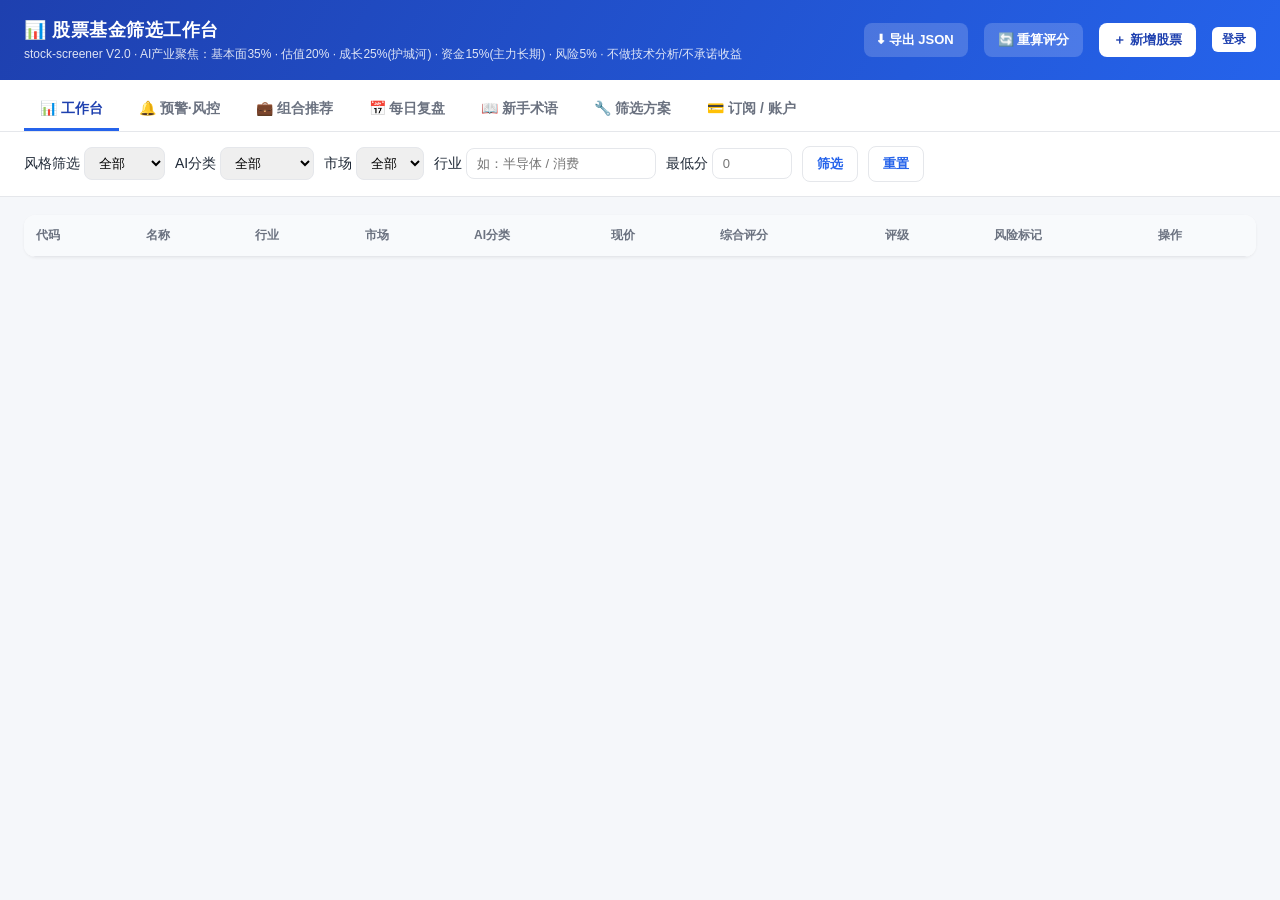
==== commit c5d8b43d: "feat: V2.2 真实资金流数据接入 + Stripe 商业化订阅 - 新增 scripts/refresh_capital.py：纯标准库(urllib)从东财拉取 A股120日资金流，   计" ====
--- a/ui/index.html
+++ b/ui/index.html
@@ -94,6 +94,43 @@
   .inline-form .field{width:auto;min-width:140px}
   .note{font-size:12px;color:var(--muted);background:var(--blue);border:1px solid #bfdbfe;
     padding:8px 12px;border-radius:8px;margin-bottom:12px}
+  /* ===== 新增模块：登录态 / 筛选方案 / 付费墙 ===== */
+  .userbox{position:relative;display:flex;align-items:center;gap:8px}
+  .uibadge{background:rgba(255,255,255,.18);color:#fff;border-radius:20px;padding:5px 12px;font-size:12px;font-weight:600;white-space:nowrap}
+  .umenu{position:absolute;top:42px;right:0;background:#fff;color:var(--ink);border:1px solid var(--line);
+    border-radius:10px;box-shadow:0 10px 30px rgba(0,0,0,.18);min-width:210px;z-index:60;padding:8px}
+  .umenu hr{border:none;border-top:1px solid var(--line);margin:8px 0}
+  .umenu button{width:calc(100% - 20px);margin:4px 10px;text-align:left;background:#f8fafc;color:var(--ink)}
+  .umenu label{font-size:11px;color:var(--muted);padding:0 10px;display:block}
+  .umenu input{width:calc(100% - 20px);margin:4px 10px;padding:6px 8px;border:1px solid var(--line);border-radius:7px;font-family:inherit}
+  .scheme-wrap{display:grid;grid-template-columns:280px 1fr 330px;gap:14px;align-items:start}
+  .col{background:#fff;border:1px solid var(--line);border-radius:12px;overflow:hidden;display:flex;flex-direction:column}
+  .col .scroll{max-height:74vh;overflow:auto;padding:12px}
+  .catalog-grp{margin-bottom:10px}
+  .catalog-grp h4{margin:6px 0;font-size:12px;color:var(--brand2)}
+  .cat-item{border:1px solid var(--line);border-radius:9px;padding:8px 10px;margin-bottom:6px;cursor:pointer;transition:.12s}
+  .cat-item:hover{border-color:var(--brand);background:var(--blue)}
+  .cat-item .cn{font-weight:600;font-size:13px}
+  .cat-item .cu{font-size:11px;color:var(--muted)}
+  .cat-item .cd{font-size:11px;color:var(--muted);margin-top:2px}
+  .cat-item.locked{opacity:.75}
+  .lock{color:var(--amber);font-size:11px;font-weight:700}
+  .scheme-card{border:1px solid var(--line);border-radius:9px;padding:9px 11px;margin-bottom:8px;cursor:pointer;transition:.12s}
+  .scheme-card:hover{border-color:var(--brand);background:var(--blue)}
+  .scheme-card.active{border-color:var(--brand);background:var(--blue);box-shadow:0 0 0 2px rgba(37,99,235,.15)}
+  .scheme-card .sn{font-weight:700;font-size:13px}
+  .scheme-card .sm{font-size:11px;color:var(--muted)}
+  .cond-row{border:1px solid var(--line);border-radius:9px;padding:8px 10px;margin-bottom:8px}
+  .cond-row .top{display:flex;gap:6px;align-items:center;flex-wrap:wrap}
+  .cond-row .cname{font-weight:600;font-size:13px}
+  .cond-row .vals{display:flex;gap:6px;align-items:center;flex-wrap:wrap;margin-top:6px}
+  .cond-row input,.cond-row select{padding:5px 7px;border:1px solid var(--line);border-radius:6px;font-size:12px;font-family:inherit}
+  .cond-row input[type=number]{width:96px}
+  .paywall{background:#fffbeb;border:1px solid #fcd34d;color:#92400e;border-radius:10px;padding:14px;margin-top:10px;font-size:13px}
+  .paywall code{background:#fef3c7}
+  .vrow{display:flex;gap:6px;align-items:center;padding:6px 0;border-bottom:1px solid var(--line);font-size:12px;flex-wrap:wrap}
+  .logtbl td,.logtbl th{font-size:12px}
+  @media(max-width:1100px){.scheme-wrap{grid-template-columns:1fr}}
 </style>
 </head>
 <body>
@@ -106,6 +143,7 @@
   <button class="btn-ghost" id="btnExport">⬇ 导出 JSON</button>
   <button class="btn-ghost" id="btnRescore">🔄 重算评分</button>
   <button class="btn-primary" id="btnAdd">＋ 新增股票</button>
+  <div class="userbox" id="userBox"></div>
 </header>
 
 <nav class="tabs">
@@ -114,6 +152,8 @@
   <button class="tab" data-tab="port">💼 组合推荐</button>
   <button class="tab" data-tab="review">📅 每日复盘</button>
   <button class="tab" data-tab="gloss">📖 新手术语</button>
+  <button class="tab" data-tab="scheme">🔧 筛选方案</button>
+  <button class="tab" data-tab="account">💳 订阅 / 账户</button>
 </nav>
 
 <!-- ============ 工作台 ============ -->
@@ -236,6 +276,100 @@
     </div>
   </div>
 </section>
+
+<!-- ============ 筛选方案（新增模块） ============ -->
+<section id="panel-scheme">
+  <div class="wrap">
+    <div class="note">🔧 <b>数据驱动筛选方案</b>：左侧点选条件目录 → 中部编辑/保存/应用方案 → 右侧查看版本历史与操作日志。所有写操作需登录；权限 owner&gt;admin&gt;editor&gt;viewer，付费条件需激活授权码 <code>ZOE-PREMIUM-xxx</code> 解锁。</div>
+    <div class="scheme-wrap">
+      <!-- 左：条件目录 -->
+      <div class="col">
+        <div class="toolbar" style="border-radius:12px 12px 0 0">
+          <input id="catSearch" placeholder="搜索条件名…" style="flex:1">
+        </div>
+        <div id="catalogBody" class="scroll"></div>
+      </div>
+      <!-- 中：方案列表 + 条件编辑器 -->
+      <div class="col">
+        <div class="toolbar" style="border-radius:12px 12px 0 0;justify-content:space-between">
+          <b>方案列表</b>
+          <button class="btn-primary btn-sm" id="btnNewScheme">＋ 新建方案</button>
+        </div>
+        <div id="schemeList" class="scroll" style="max-height:26vh"></div>
+        <div class="sheet-body">
+          <div class="inline-form">
+            <div class="field" style="flex:1"><label>方案名</label><input id="schemeName" placeholder="如：低估值高ROE"></div>
+            <div class="field" style="flex:2"><label>描述</label><input id="schemeDesc" placeholder="可选"></div>
+            <div class="field chk"><input type="checkbox" id="schemeShared"><label for="schemeShared">共享</label></div>
+          </div>
+          <div class="grp"><h3>当前方案条件</h3><div id="condList"></div></div>
+          <div class="toolbar" style="border-radius:10px;position:sticky;bottom:0;background:#fff">
+            <button class="btn-primary btn-sm" id="btnSaveScheme">💾 保存</button>
+            <button class="btn-line btn-sm" id="btnSnapScheme">📸 快照</button>
+            <button class="btn-line btn-sm" id="btnApplyScheme">▶ 应用</button>
+            <button class="btn-line btn-sm" id="btnPinScheme">⭐ 置顶</button>
+            <button class="btn-danger btn-sm" id="btnDelScheme">🗑 删除</button>
+            <button class="btn-line btn-sm" id="btnExportScheme">📤 导出git</button>
+            <button class="btn-line btn-sm" id="btnPullScheme">🔄 下拉刷新</button>
+          </div>
+        </div>
+        <div id="screenResult" class="scroll" style="padding:12px"></div>
+      </div>
+      <!-- 右：版本历史 + 操作日志 + 用户管理 -->
+      <div class="col">
+        <div class="card" style="margin:0;border-radius:0;border:none;border-bottom:1px solid var(--line)">
+          <h3>🕑 版本历史</h3><div id="versionList"></div>
+        </div>
+        <div class="card" style="margin:0;border-radius:0;border:none;border-bottom:1px solid var(--line)">
+          <h3>📜 操作日志</h3><div id="opLogList" class="scroll" style="max-height:30vh"></div>
+        </div>
+        <div class="card" id="userMgmt" style="margin:0;border-radius:0;border:none;display:none"></div>
+      </div>
+    </div>
+  </div>
+</section>
+
+<!-- ============ 订阅 / 账户 ============ -->
+<section id="panel-account">
+  <div class="wrap">
+    <div class="note">💳 <b>订阅 / 账户</b>：订阅后可解锁全部高级筛选条件。也可使用离线激活码 <code>ZOE-PREMIUM-xxx</code> 解锁，两种途径效果一致。</div>
+    <div class="card">
+      <h3>当前订阅状态</h3>
+      <div class="kv" id="billingStatus">
+        <div><b id="billingTier">—</b><span>当前版本</span></div>
+        <div><b id="billingExpiry">—</b><span>到期日</span></div>
+        <div><b id="billingMode">—</b><span>计费模式</span></div>
+      </div>
+      <div style="margin-top:14px;display:flex;gap:10px;align-items:center;flex-wrap:wrap">
+        <button class="btn-primary" id="btnCheckout">💳 前往订阅</button>
+        <span class="mini" id="checkoutHint"></span>
+      </div>
+    </div>
+    <div class="card">
+      <h3>离线激活码</h3>
+      <div class="inline-form" style="margin-bottom:0">
+        <div class="field" style="flex:1;min-width:200px"><label>激活授权码</label><input id="accLicKey" placeholder="ZOE-PREMIUM-xxxx"></div>
+        <button class="btn-line" id="btnAccActivate">激活授权</button>
+      </div>
+      <div class="mini" style="margin-top:8px">说明：授权码前缀 <code>ZOE-PREMIUM-</code> 可解锁全部高级筛选条件；订阅后亦可获得同等授权。</div>
+    </div>
+  </div>
+</section>
+
+<!-- 登录 弹窗 -->
+<div class="modal" id="loginModal">
+  <div class="sheet" style="width:min(420px,100%)">
+    <div class="sheet-head"><h2>登录</h2><div class="spacer"></div><button class="btn-line btn-sm" id="loginClose">关闭</button></div>
+    <div class="sheet-body">
+      <div class="field"><label>用户名</label><input id="loginUser" placeholder="用户名"></div>
+      <div class="field"><label>密码</label><input id="loginPass" type="password" placeholder="密码"></div>
+      <button class="btn-primary" id="loginBtn" style="margin-top:6px">登录</button>
+      <div class="note" style="margin-top:12px">离线测试授权码前缀 <code>ZOE-PREMIUM-</code> 可解锁付费条件。</div>
+      <div class="field" style="margin-top:4px"><label>激活授权码（可选）</label><input id="licKey" placeholder="ZOE-PREMIUM-xxxx"></div>
+      <button class="btn-line btn-sm" id="licBtn">激活授权</button>
+    </div>
+  </div>
+</div>
 
 <!-- 新增/编辑 弹窗 -->
 <div class="modal" id="formModal">
@@ -352,6 +486,8 @@
   if(name==="alert") loadAlertTab();
   if(name==="port") {/* 等待用户点类型 */}
   if(name==="review") loadReview();
+  if(name==="scheme") loadSchemeTab();
+  if(name==="account") loadAccountTab();
 }
 
 // ---------- 渲染表单 ----------
@@ -577,6 +713,555 @@
   a.download="stock-screener-export.json";a.click();toast("已导出 "+rows.length+" 条");
 }
 
+// =================== 新增模块：登录态 / 筛选方案 / 付费墙 ===================
+const state = {
+  user: getUser(),
+  token: getToken(),
+  tier: null,            // 'free' | 'premium'
+  billing: {enabled:false, mode:"test", tier:null, expiry:null},  // 来自 /api/billing/status
+  catalog: [],
+  schemes: [],
+  currentScheme: null,   // {id,name,description,is_shared,is_pinned,...}
+  conditions: [],        // 编辑器条件 [{catalog_key,operator,value,value2,enabled,_meta}]
+  dirty: false,
+};
+window.__rowCache = [];  // 股票结果行缓存，供详情弹窗使用
+
+// ---------- 基础工具 ----------
+function getToken(){ return localStorage.getItem("zoe_token"); }
+function getUser(){ try{ return JSON.parse(localStorage.getItem("zoe_user")||"null"); }catch(e){ return null; } }
+function roleRank(role){ return {viewer:1,editor:2,admin:3,owner:4}[role]||0; }
+function isLoggedIn(){ return !!state.user; }
+function canEdit(){ return isLoggedIn() && roleRank(state.user.role)>=2; }   // editor+
+function canAdmin(){ return isLoggedIn() && (state.user.role==="admin"||state.user.role==="owner"); }
+function canOwner(){ return isLoggedIn() && state.user.role==="owner"; }
+function roleLabel(r){ return {owner:"拥有者",admin:"管理员",editor:"编辑",viewer:"只读"}[r]||r; }
+function tierLabel(){ return state.tier==="premium"?"premium":"free"; }
+function esc(s){ return (s==null?"":String(s)).replace(/[&<>"']/g,c=>({'&':'&amp;','<':'&lt;','>':'&gt;','"':'&quot;',"'":'&#39;'}[c])); }
+
+// 统一请求封装：自动带 Bearer；401->清 token 并跳登录；403->提示无权限
+async function api(method, path, body){
+  const opt={method, headers:{}};
+  const tk=getToken();
+  if(tk) opt.headers["Authorization"]="Bearer "+tk;
+  if(body!==undefined){ opt.headers["Content-Type"]="application/json"; opt.body=JSON.stringify(body); }
+  const res=await fetch(path, opt);
+  let data=null;
+  try{ const t=await res.text(); data=t?JSON.parse(t):null; }catch(e){ data=null; }
+  if(res.status===401){
+    localStorage.removeItem("zoe_token"); localStorage.removeItem("zoe_user");
+    state.user=null; state.token=null; renderUserBox();
+    openLogin("登录已失效或未完成，请重新登录");
+    const e=new Error("unauthorized"); e.status=401; throw e;
+  }
+  if(res.status===403){
+    toast("无权限：当前角色（"+(state.user?roleLabel(state.user.role):"未登录")+"）不可执行该操作");
+    const e=new Error("forbidden"); e.status=403; throw e;
+  }
+  return {res, data};
+}
+
+// ---------- 用户态 UI ----------
+function renderUserBox(){
+  const box=document.getElementById("userBox");
+  const u=state.user;
+  if(!u){ box.innerHTML=`<button class="btn-primary btn-sm" onclick="openLogin()">登录</button>`; return; }
+  box.innerHTML=`<div class="uibadge">👤 ${esc(u.display_name||u.username)} · ${roleLabel(u.role)} · <span id="tierTag">${tierLabel()}</span></div>
+    <button class="btn-ghost btn-sm" onclick="toggleUserMenu()">▼</button>
+    <div class="umenu" id="userMenu" style="display:none">
+      <label>🔓 激活授权码（解锁付费条件）</label>
+      <input id="licKey2" placeholder="ZOE-PREMIUM-xxxx">
+      <button class="btn-line btn-sm" id="licBtn2">激活授权</button>
+      <hr>
+      <button onclick="doLogout()">退出登录</button>
+    </div>`;
+  document.getElementById("licBtn2").onclick=activateLicense;
+}
+function toggleUserMenu(){
+  const m=document.getElementById("userMenu");
+  if(m) m.style.display = (m.style.display==="none"||!m.style.display)?"block":"none";
+}
+async function refreshLicense(){
+  try{ const {res,data}=await api("GET","/api/license/status"); if(res.ok&&data) state.tier=data.tier||state.tier; }catch(e){}
+  const tag=document.getElementById("tierTag"); if(tag) tag.textContent=tierLabel();
+}
+async function restoreSession(){
+  const tk=getToken();
+  if(!tk){ renderUserBox(); return; }
+  try{
+    const {res,data}=await api("GET","/api/auth/me");
+    if(res.ok){ state.user=data.user; localStorage.setItem("zoe_user",JSON.stringify(data.user)); }
+  }catch(e){ /* api 已处理 401 */ }
+  await refreshLicense();
+  renderUserBox();
+}
+function openLogin(msg){ if(msg) toast(msg);
+  document.getElementById("loginUser").value="";
+  document.getElementById("loginPass").value="";
+  document.getElementById("licKey").value="";
+  document.getElementById("loginModal").classList.add("open");
+}
+function closeLogin(){ document.getElementById("loginModal").classList.remove("open"); }
+async function doLogin(){
+  const username=document.getElementById("loginUser").value.trim();
+  const password=document.getElementById("loginPass").value;
+  if(!username||!password){ toast("请输入用户名和密码"); return; }
+  try{
+    const res=await fetch("/api/auth/login",{method:"POST",headers:{"Content-Type":"application/json"},body:JSON.stringify({username,password})});
+    const d=await res.json();
+    if(res.ok){
+      localStorage.setItem("zoe_token",d.token); localStorage.setItem("zoe_user",JSON.stringify(d.user));
+      state.user=d.user; state.token=d.token; closeLogin(); renderUserBox();
+      await refreshLicense();
+      if(document.getElementById("panel-scheme").classList.contains("active")) loadSchemeTab();
+      toast("登录成功："+(d.user.display_name||d.user.username));
+    } else { toast("登录失败："+(d.error||"401")); }
+  }catch(e){ toast("登录请求失败"); }
+}
+async function doLogout(){
+  try{ await fetch("/api/auth/logout",{method:"POST",headers:{"Authorization":"Bearer "+getToken()}}); }catch(e){}
+  localStorage.removeItem("zoe_token"); localStorage.removeItem("zoe_user");
+  state.user=null; state.token=null; state.tier=null; state.currentScheme=null; state.conditions=[]; state.dirty=false;
+  renderUserBox(); toast("已退出登录");
+  if(document.getElementById("panel-scheme").classList.contains("active")) loadSchemeTab();
+}
+async function activateLicense(key){
+  if(!key){
+    let k=(document.getElementById("licKey2")||{value:""}).value.trim();
+    if(!k){ const el=document.getElementById("licKey"); k=el?el.value.trim():""; }
+    key=k;
+  }
+  if(!key){ toast("请输入授权码"); return; }
+  try{
+    const {res,data}=await api("POST","/api/license/activate",{key});
+    if(res.ok){ state.tier=data.tier||"premium"; await refreshLicense(); renderUserBox();
+      toast("授权已激活："+(data.tier||"premium")+(data.expiry?" · 至 "+data.expiry:"")); }
+    else { toast("激活失败："+(data&&data.error||res.status)); }
+  }catch(e){}
+}
+
+// ---------- 订阅 / 账户 ----------
+async function loadBilling(){
+  try{
+    const {res,data}=await api("GET","/api/billing/status");
+    if(res.ok && data){ state.billing=data; }
+  }catch(e){ /* 401/403 已由 api 处理 */ }
+  return state.billing;
+}
+async function openCheckout(){
+  try{
+    const {res,data}=await api("POST","/api/billing/checkout",{plan:"premium_monthly"});
+    if(res.ok && data && data.ok && data.checkout_url){
+      window.open(data.checkout_url, "_blank");
+    } else if(data && data.error==="billing_not_configured"){
+      toast("商家尚未开启在线订阅，可使用下方激活码");
+    } else {
+      toast("无法发起订阅："+(data&&data.error||res.status));
+    }
+  }catch(e){}
+}
+async function loadAccountTab(){
+  const b=await loadBilling();
+  renderBilling(b);
+}
+function renderBilling(b){
+  const tierEl=document.getElementById("billingTier");
+  const expEl=document.getElementById("billingExpiry");
+  const modeEl=document.getElementById("billingMode");
+  const btn=document.getElementById("btnCheckout");
+  const hint=document.getElementById("checkoutHint");
+  if(!tierEl) return;
+  tierEl.textContent = (b && b.tier==="premium") ? "高级版" : "免费版";
+  expEl.textContent = (b && b.expiry) ? b.expiry : "未设置";
+  modeEl.textContent = (b && b.mode) ? (b.mode==="live"?"正式":"测试") : "—";
+  if(b && b.enabled){
+    btn.disabled=false; btn.onclick=openCheckout; hint.textContent="";
+  }else{
+    btn.disabled=true; btn.onclick=null; hint.textContent="在线订阅未开启";
+  }
+}
+async function activateFromAccount(){
+  const el=document.getElementById("accLicKey");
+  const key=el ? el.value.trim() : "";
+  if(!key){ toast("请输入激活码"); return; }
+  await activateLicense(key);
+  await loadBilling(); renderBilling(state.billing);
+  if(el) el.value="";
+}
+
+// ---------- 筛选方案 ----------
+async function loadSchemeTab(){
+  if(!isLoggedIn()){ renderSchemeLocked(); return; }
+  await Promise.all([loadCatalog(), loadSchemes(), loadOpLogs()]);
+  renderEditorButtons();
+}
+function renderSchemeLocked(){
+  document.getElementById("catalogBody").innerHTML=`<div class="empty">请先登录以使用筛选方案（右上角「登录」）。</div>`;
+  document.getElementById("schemeList").innerHTML="";
+  document.getElementById("condList").innerHTML="";
+  document.getElementById("screenResult").innerHTML="";
+  document.getElementById("versionList").innerHTML="";
+  document.getElementById("opLogList").innerHTML="";
+  renderEditorButtons();
+}
+const OP_LABELS={gt:"大于",lt:"小于",between:"介于",eq:"等于",neq:"不等于",in:"属于",like:"包含"};
+const OP_BY_FTYPE={numeric:["gt","lt","between","eq"], enum:["in","eq","neq"], bool:["eq"]};
+function defaultOp(ftype){ return OP_BY_FTYPE[ftype]?OP_BY_FTYPE[ftype][0]:"eq"; }
+
+async function loadCatalog(){
+  const {res,data}=await api("GET","/api/filter-catalog");
+  if(res.ok) state.catalog=data||[];
+  renderCatalog();
+}
+function renderCatalog(){
+  const body=document.getElementById("catalogBody");
+  const q=(document.getElementById("catSearch").value||"").trim().toLowerCase();
+  const order=["财务","估值","资金","技术","题材","风险"];
+  const groups={};
+  (state.catalog||[]).forEach(it=>{ if(q && !((it.name||"").toLowerCase().includes(q))) return; (groups[it.grp]=groups[it.grp]||[]).push(it); });
+  let html="";
+  order.concat(Object.keys(groups).filter(g=>!order.includes(g))).forEach(g=>{
+    const items=groups[g]; if(!items||!items.length) return;
+    html+=`<div class="catalog-grp"><h4>${esc(g)}</h4>`;
+    items.forEach(it=>{
+      const locked=it.is_premium===1||it.is_premium==="1";
+      const unit=it.unit?("（"+esc(it.unit)+"）"):"";
+      const lock=locked?` <span class="lock">🔒 需授权</span>`:"";
+      html+=`<div class="cat-item ${locked?"locked":""}" onclick="addCondition('${esc(it.key)}')">
+        <div class="cn">${esc(it.name)}${lock}</div>
+        <div class="cu">${unit} <code>${esc(it.key)}</code> · ${esc(it.ftype)}</div>
+        ${it.description?`<div class="cd">${esc(it.description)}</div>`:""}
+      </div>`;
+    });
+    html+=`</div>`;
+  });
+  body.innerHTML=html||`<div class="mini">无匹配条件。</div>`;
+}
+function catalogItem(key){ return (state.catalog||[]).find(it=>it.key===key); }
+function enumVals(meta){
+  let e=meta.enum_values;
+  if(Array.isArray(e)) return e.map(String);
+  if(typeof e==="string"&&e) return e.split(/[,，]/).map(s=>s.trim()).filter(Boolean);
+  return [];
+}
+function addCondition(key){
+  const meta=catalogItem(key); if(!meta){ toast("目录未加载，请刷新"); return; }
+  const op=meta.operator||defaultOp(meta.ftype);
+  const c={catalog_key:key, operator:op, value:"", value2:"", enabled:true, _meta:meta};
+  if(meta.ftype==="enum"){ const ev=enumVals(meta); if(ev.length) c.value=ev[0]; }
+  if(meta.ftype==="bool"){ c.value="1"; }
+  state.conditions.push(c); state.dirty=true; renderConditions(); renderEditorButtons();
+}
+function renderConditions(){
+  const el=document.getElementById("condList");
+  if(!state.conditions.length){ el.innerHTML=`<div class="mini">尚未添加条件。点击左侧目录项加入。</div>`; return; }
+  el.innerHTML=state.conditions.map((c,idx)=>{
+    const m=c._meta||catalogItem(c.catalog_key)||{};
+    const locked=m.is_premium===1||m.is_premium==="1";
+    const ops=(OP_BY_FTYPE[m.ftype]||["eq"]).map(o=>`<option value="${o}" ${c.operator===o?"selected":""}>${OP_LABELS[o]||o}</option>`).join("");
+    let valHtml="";
+    if(m.ftype==="enum"){
+      const opts=enumVals(m).map(v=>`<option value="${esc(v)}" ${String(c.value)===String(v)?"selected":""}>${esc(v)}</option>`).join("");
+      valHtml=`<select data-cidx="${idx}" data-cfield="value">${opts}</select>`;
+    } else if(m.ftype==="bool"){
+      valHtml=`<select data-cidx="${idx}" data-cfield="value">
+        <option value="1" ${c.value==="1"?"selected":""}>是</option>
+        <option value="0" ${c.value!=="1"?"selected":""}>否</option></select>`;
+    } else {
+      if(c.operator==="between"){
+        valHtml=`<input type="number" data-cidx="${idx}" data-cfield="value" value="${esc(c.value)}" placeholder="最小">
+          <span>~</span>
+          <input type="number" data-cidx="${idx}" data-cfield="value2" value="${esc(c.value2)}" placeholder="最大">`;
+      } else {
+        valHtml=`<input type="number" data-cidx="${idx}" data-cfield="value" value="${esc(c.value)}" placeholder="数值">`;
+      }
+    }
+    return `<div class="cond-row">
+      <div class="top">
+        <span class="cname">${esc(m.name||c.catalog_key)}</span>
+        ${locked?`<span class="lock">🔒</span>`:""}
+        <span class="cu">${m.unit?esc(m.unit):""}</span>
+        <span class="spacer" style="flex:1"></span>
+        <label class="mini"><input type="checkbox" data-cidx="${idx}" data-cfield="enabled" ${c.enabled?"checked":""}> 启用</label>
+        <button class="btn-danger btn-sm" onclick="removeCondition(${idx})">删除</button>
+      </div>
+      <div class="vals">
+        <select data-cidx="${idx}" data-cfield="operator" onchange="onOpChange(${idx},this.value)">${ops}</select>
+        ${valHtml}
+      </div>
+    </div>`;
+  }).join("");
+}
+function onOpChange(idx,newOp){
+  state.conditions=readConditionsFromDOM();
+  state.conditions[idx].operator=newOp;
+  state.dirty=true; renderConditions(); renderEditorButtons();
+}
+function removeCondition(idx){ state.conditions.splice(idx,1); state.dirty=true; renderConditions(); renderEditorButtons(); }
+function readConditionsFromDOM(){
+  return state.conditions.map((c,idx)=>{
+    const m=c._meta||catalogItem(c.catalog_key)||{};
+    const op=document.querySelector(`[data-cidx="${idx}"][data-cfield="operator"]`);
+    let value="", value2="";
+    if(m.ftype==="enum"||m.ftype==="bool"){
+      const v=document.querySelector(`[data-cidx="${idx}"][data-cfield="value"]`); value=v?v.value:"";
+    } else {
+      const v1=document.querySelector(`[data-cidx="${idx}"][data-cfield="value"]`);
+      const v2=document.querySelector(`[data-cidx="${idx}"][data-cfield="value2"]`);
+      value=v1?v1.value:""; value2=v2?v2.value:"";
+    }
+    const en=document.querySelector(`[data-cidx="${idx}"][data-cfield="enabled"]`);
+    return {catalog_key:c.catalog_key, operator:op?op.value:c.operator, value, value2, enabled:en?en.checked:true};
+  });
+}
+function cleanCondForSend(c){
+  const m=catalogItem(c.catalog_key)||{};
+  const out={catalog_key:c.catalog_key, operator:c.operator, value:c.value, value2:c.value2, enabled:c.enabled};
+  if(m.ftype==="numeric"){
+    out.value = (c.value===""||c.value==null)?null:parseFloat(c.value);
+    out.value2 = (c.operator==="between") ? ((c.value2===""||c.value2==null)?null:parseFloat(c.value2)) : null;
+  }
+  return out;
+}
+
+async function loadSchemes(){
+  const {res,data}=await api("GET","/api/schemes");
+  if(res.ok) state.schemes=data||[];
+  renderSchemeList();
+}
+function renderSchemeList(){
+  const el=document.getElementById("schemeList");
+  if(!state.schemes.length){ el.innerHTML=`<div class="mini">暂无方案。点击「＋ 新建方案」。</div>`; return; }
+  el.innerHTML=state.schemes.map(s=>{
+    const active=(state.currentScheme&&state.currentScheme.id===s.id)?"active":"";
+    const pin=s.is_pinned?"⭐":""; const share=s.is_shared?"🔗":"";
+    return `<div class="scheme-card ${active}" onclick="openScheme(${s.id})">
+      <div class="sn">${pin} ${esc(s.name)} ${share}</div>
+      <div class="sm">所有者：${esc(s.owner_name||s.owner||"-")} · 条件 ${Array.isArray(s.conditions)?s.conditions.length:0}</div>
+    </div>`;
+  }).join("");
+}
+async function openScheme(id){
+  const {res,data}=await api("GET","/api/schemes/"+id);
+  if(!res.ok){ toast("加载方案失败"); return; }
+  state.currentScheme={id, name:data.name, description:data.description, is_shared:!!data.is_shared, is_pinned:!!data.is_pinned};
+  state.conditions=(data.conditions||[]).map(c=>{
+    const meta=catalogItem(c.catalog_key)||{};
+    return {catalog_key:c.catalog_key, operator:c.operator, value:c.value??"", value2:c.value2??"", enabled:c.enabled!==0&&c.enabled!==false, _meta:meta};
+  });
+  state.dirty=false;
+  document.getElementById("schemeName").value=data.name||"";
+  document.getElementById("schemeDesc").value=data.description||"";
+  document.getElementById("schemeShared").checked=!!data.is_shared;
+  document.getElementById("screenResult").innerHTML="";
+  renderSchemeList(); renderConditions(); renderEditorButtons();
+  await loadVersions(id);
+}
+function newScheme(){
+  state.currentScheme=null; state.conditions=[]; state.dirty=false;
+  document.getElementById("schemeName").value="";
+  document.getElementById("schemeDesc").value="";
+  document.getElementById("schemeShared").checked=false;
+  document.getElementById("screenResult").innerHTML="";
+  document.getElementById("versionList").innerHTML="";
+  renderSchemeList(); renderConditions(); renderEditorButtons();
+}
+async function saveScheme(){
+  if(!canEdit()){ toast("无权限（需 editor 及以上）"); return; }
+  const name=document.getElementById("schemeName").value.trim();
+  const description=document.getElementById("schemeDesc").value.trim();
+  const is_shared=document.getElementById("schemeShared").checked?1:0;
+  if(!name){ toast("请填写方案名"); return; }
+  const conditions=readConditionsFromDOM().map(cleanCondForSend);
+  if(state.currentScheme&&state.currentScheme.id){
+    const {res,data}=await api("PUT","/api/schemes/"+state.currentScheme.id,{name,description,is_shared,conditions});
+    if(res.ok){ toast("已更新并自动快照"); state.dirty=false; await loadSchemes(); }
+    else toast("保存失败："+(data&&data.error||res.status));
+  } else {
+    const {res,data}=await api("POST","/api/schemes",{name,description,is_shared,conditions});
+    if(res.ok){ state.currentScheme={id:data.id,name,description,is_shared}; state.dirty=false; toast("已新建并自动快照"); await loadSchemes(); await loadVersions(data.id); }
+    else toast("新建失败："+(data&&data.error||res.status));
+  }
+}
+async function deleteScheme(){
+  if(!state.currentScheme||!state.currentScheme.id){ toast("未选中方案"); return; }
+  if(!confirm("确认删除该方案？")) return;
+  const {res,data}=await api("DELETE","/api/schemes/"+state.currentScheme.id);
+  if(res.ok){ toast("已删除"); newScheme(); await loadSchemes(); }
+  else toast("删除失败："+(data&&data.error||res.status));
+}
+async function pinScheme(pinned){
+  if(!state.currentScheme||!state.currentScheme.id){ toast("未选中方案"); return; }
+  if(!canEdit()){ toast("无权限"); return; }
+  const {res,data}=await api("POST","/api/schemes/"+state.currentScheme.id+"/pin",{pinned});
+  if(res.ok){ toast(pinned?"已置顶":"已取消置顶"); await loadSchemes(); } else toast("操作失败："+(data&&data.error||res.status));
+}
+async function snapshotScheme(){
+  if(!state.currentScheme||!state.currentScheme.id){ toast("请先保存方案再快照"); return; }
+  if(!canEdit()){ toast("无权限"); return; }
+  const note=prompt("快照备注（可选）：","")||"";
+  const {res,data}=await api("POST","/api/schemes/"+state.currentScheme.id+"/snapshot",{note});
+  if(res.ok){ toast("已快照"); await loadVersions(state.currentScheme.id); } else toast("快照失败："+(data&&data.error||res.status));
+}
+async function applyScheme(){
+  if(!state.conditions.length){ toast("请先添加筛选条件"); return; }
+  const body = (state.dirty || !state.currentScheme || !state.currentScheme.id)
+    ? {conditions: readConditionsFromDOM().map(cleanCondForSend)}
+    : {scheme_id: state.currentScheme.id};
+  try{
+    const {res,data}=await api("POST","/api/screen",body);
+    if(res.status===402){
+      const key=(data&&data.condition)?"<code>"+esc(data.condition)+"</code>":"<b>付费条件</b>";
+      const b=await loadBilling();
+      const enabled=(b && b.enabled);
+      const billingHtml = enabled
+        ? `<button class="btn-line btn-sm" onclick="openCheckout()">💳 前往订阅</button>`
+        : `<button class="btn-line btn-sm" disabled title="在线订阅未开启">💳 前往订阅（未开启）</button> <span class="mini">在线订阅未开启</span>`;
+      document.getElementById("screenResult").innerHTML=
+        `<div class="paywall">🔒 此筛选含 ${key}，请激活授权码或使用在线订阅解锁后重试：
+          <div style="margin-top:10px;display:flex;gap:8px;align-items:flex-end;flex-wrap:wrap">
+            <div class="field" style="flex:1;min-width:200px"><label>离线激活码</label><input id="payLic" placeholder="ZOE-PREMIUM-xxxx"></div>
+            <button class="btn-line btn-sm" onclick="activateLicense(document.getElementById('payLic').value)">激活</button>
+            ${billingHtml}
+          </div>
+          <div class="mini" style="margin-top:6px">订阅 / 账户页可查看完整订阅状态与到期日。</div>
+        </div>`;
+      return;
+    }
+    if(!res.ok){ toast("筛选失败："+(data&&data.error||res.status)); return; }
+    renderScreenResults(data.results||[]);
+  }catch(e){ /* 401/403 已由 api 处理 */ }
+}
+function renderScreenResults(rows){
+  const el=document.getElementById("screenResult");
+  if(!rows.length){ el.innerHTML=`<div class="empty">未命中任何股票。</div>`; return; }
+  window.__rowCache=[];
+  let h=`<div class="mini">共命中 ${rows.length} 只</div><table><thead><tr><th>代码</th><th>名称</th><th>行业</th><th>评分</th><th>评级</th><th>风险</th><th></th></tr></thead><tbody>`;
+  rows.forEach(r=>{
+    window.__rowCache.push(r);
+    const idx=window.__rowCache.length-1;
+    const risk=(r.risk_flags&&r.risk_flags!=="无")?`<span class="risk">${esc(r.risk_flags)}</span>`:`<span class="risk ok">无</span>`;
+    h+=`<tr><td><code>${esc(r.code||"-")}</code></td><td>${esc(r.name||"-")}</td><td>${esc(r.industry||"-")}</td>
+      <td><span class="badge ${badgeClass(r.rating||"")}">${(r.total_score!=null?r.total_score:0).toFixed(1)}</span></td>
+      <td>${esc(r.rating||"-")}</td><td>${risk}</td>
+      <td><button class="btn-line btn-sm" onclick="showRowDetail(${idx})">详情</button></td></tr>`;
+  });
+  h+=`</tbody></table>`;
+  el.innerHTML=h;
+}
+function showRowDetail(idx){
+  const r=window.__rowCache[idx]; if(!r) return;
+  document.getElementById("detailTitle").textContent=`${r.name||""}（${r.code||""}）`;
+  let h=`<dl>`;
+  Object.keys(r).forEach(k=>{ let v=r[k]; if(v===undefined||v==="")v="—";
+    if(k==="risk_flags"&&v!=="无") v=`<span class="risk">${esc(v)}</span>`;
+    h+=`<dt>${esc(k)}</dt><dd>${typeof v==="object"?esc(JSON.stringify(v)):esc(v)}</dd>`; });
+  h+=`</dl>`;
+  document.getElementById("detailBody").innerHTML=h;
+  document.getElementById("detailModal").classList.add("open");
+}
+async function loadVersions(id){
+  const {res,data}=await api("GET","/api/schemes/"+id+"/versions");
+  const el=document.getElementById("versionList");
+  if(!res.ok){ el.innerHTML=`<div class="mini">版本加载失败</div>`; return; }
+  if(!data.length){ el.innerHTML=`<div class="mini">暂无版本快照。</div>`; return; }
+  el.innerHTML=data.map(v=>`<div class="vrow">
+    <b>v${esc(v.version_no)}</b> <span class="mini">${esc(v.created_at||"")}</span>
+    <span class="mini">${esc(v.created_by||"")}</span>
+    <span class="mini">${esc(v.note||"")}</span>
+    <span class="spacer" style="flex:1"></span>
+    ${canEdit()?`<button class="btn-line btn-sm" onclick="rollbackVersion(${v.id})">↩ 回滚</button>`:""}
+  </div>`).join("");
+}
+async function rollbackVersion(vid){
+  if(!state.currentScheme||!state.currentScheme.id) return;
+  if(!canEdit()){ toast("无权限"); return; }
+  if(!confirm("确认回滚到该版本？")) return;
+  const {res,data}=await api("POST","/api/schemes/"+state.currentScheme.id+"/rollback",{version_id:vid});
+  if(res.ok){ toast("已回滚"); await openScheme(state.currentScheme.id); } else toast("回滚失败："+(data&&data.error||res.status));
+}
+async function exportScheme(){
+  if(!state.currentScheme||!state.currentScheme.id){ toast("未选中方案"); return; }
+  if(!canEdit()){ toast("无权限"); return; }
+  const {res,data}=await api("POST","/api/schemes/"+state.currentScheme.id+"/export");
+  if(res.ok){ toast("已导出并提交 git："+(data.git||"")); } else toast("导出失败："+(data&&data.error||res.status));
+}
+async function pullScheme(){
+  if(!state.currentScheme||!state.currentScheme.id){ toast("未选中方案"); return; }
+  if(!canEdit()){ toast("无权限"); return; }
+  const {res,data}=await api("POST","/api/schemes/"+state.currentScheme.id+"/pull");
+  if(res.ok){ toast("已拉取："+String(data.output||"").slice(0,80)); await openScheme(state.currentScheme.id); }
+  else toast("拉取失败："+(data&&data.error||res.status));
+}
+async function loadOpLogs(){
+  const el=document.getElementById("opLogList");
+  try{
+    const {res,data}=await api("GET","/api/operation-logs");
+    if(!res.ok){ el.innerHTML=`<div class="mini">日志加载失败</div>`; return; }
+    if(!data.length){ el.innerHTML=`<div class="mini">暂无操作日志。</div>`; return; }
+    let h=`<table class="logtbl"><thead><tr><th>时间</th><th>用户</th><th>动作</th><th>对象</th><th>详情</th></tr></thead><tbody>`;
+    data.slice(0,100).forEach(l=>{
+      h+=`<tr><td>${esc(l.created_at||"")}</td><td>${esc(l.user_id||"")}</td><td>${esc(l.action||"")}</td>
+        <td>${esc((l.target_type||"")+"#"+(l.target_id||""))}</td><td class="mini">${esc(l.detail||"")}</td></tr>`;
+    });
+    h+=`</tbody></table>`;
+    el.innerHTML=h;
+  }catch(e){}
+}
+// 用户管理（admin/owner 可见）
+async function loadUsers(){
+  const el=document.getElementById("userTableBody"); if(!el) return;
+  const {res,data}=await api("GET","/api/users");
+  if(!res.ok){ el.innerHTML=`<tr><td colspan="4">加载失败</td></tr>`; return; }
+  el.innerHTML=data.map(u=>`<tr>
+    <td>${esc(u.display_name||u.username)}<br><span class="mini">${esc(u.username)}</span></td>
+    <td>${roleLabel(u.role)}</td>
+    <td>${esc(u.sub_tier||"-")}</td>
+    <td>${canOwner()?`<select data-uid="${u.id}" onchange="changeRole(${u.id},this.value)">${["viewer","editor","admin","owner"].map(r=>`<option ${u.role===r?"selected":""}>${r}</option>`).join("")}</select>`:roleLabel(u.role)}</td>
+  </tr>`).join("");
+}
+function renderUserMgmt(){
+  const card=document.getElementById("userMgmt");
+  if(!canAdmin()){ card.style.display="none"; return; }
+  card.style.display="block";
+  if(!document.getElementById("userTableBody")){
+    card.innerHTML=`<h3>👥 用户管理</h3>
+      <div class="inline-form">
+        <div class="field"><label>新用户名</label><input id="nuUser" placeholder="username"></div>
+        <div class="field"><label>密码</label><input id="nuPass" type="password" placeholder="password"></div>
+        <div class="field"><label>显示名</label><input id="nuName" placeholder="显示名"></div>
+        <div class="field"><label>角色</label><select id="nuRole"><option>viewer</option><option>editor</option><option>admin</option><option>owner</option></select></div>
+        <button class="btn-primary btn-sm" id="nuAdd">＋ 新建用户</button>
+      </div>
+      <table class="logtbl"><thead><tr><th>用户</th><th>角色</th><th>套餐</th><th>操作</th></tr></thead><tbody id="userTableBody"></tbody></table>`;
+    document.getElementById("nuAdd").onclick=addUser;
+  }
+  loadUsers();
+}
+async function addUser(){
+  if(!canAdmin()){ toast("无权限"); return; }
+  const username=document.getElementById("nuUser").value.trim();
+  const password=document.getElementById("nuPass").value;
+  const display_name=document.getElementById("nuName").value.trim();
+  const role=document.getElementById("nuRole").value;
+  if(!username||!password){ toast("请填写用户名和密码"); return; }
+  const {res,data}=await api("POST","/api/users",{username,password,display_name,role});
+  if(res.ok){ toast("已新建用户"); document.getElementById("nuUser").value=""; document.getElementById("nuPass").value=""; document.getElementById("nuName").value=""; loadUsers(); }
+  else toast("新建失败："+(data&&data.error||res.status));
+}
+async function changeRole(id,role){
+  if(!canOwner()){ toast("仅拥有者可修改他人角色"); await loadUsers(); return; }
+  const {res,data}=await api("PUT","/api/users/"+id,{role});
+  if(res.ok){ toast("已更新角色"); } else { toast("更新失败："+(data&&data.error||res.status)); await loadUsers(); }
+}
+function renderEditorButtons(){
+  const editable=canEdit();
+  ["btnSaveScheme","btnSnapScheme","btnPinScheme","btnDelScheme","btnExportScheme","btnPullScheme","btnNewScheme"].forEach(id=>{
+    const b=document.getElementById(id); if(b) b.disabled=!editable;
+  });
+  const applyB=document.getElementById("btnApplyScheme"); if(applyB) applyB.disabled=!isLoggedIn();
+}
+
 // ---------- 绑定 ----------
 document.getElementById("btnAdd").onclick=openAdd;
 document.getElementById("btnRescore").onclick=rescoreAll;
@@ -594,6 +1279,24 @@
 document.getElementById("btnRefreshReview").onclick=loadReview;
 document.querySelectorAll("[data-ptype]").forEach(b=>b.onclick=()=>loadPortfolio(b.dataset.ptype));
 
+// 新增模块绑定
+document.getElementById("btnNewScheme").onclick=newScheme;
+document.getElementById("btnSaveScheme").onclick=saveScheme;
+document.getElementById("btnSnapScheme").onclick=snapshotScheme;
+document.getElementById("btnApplyScheme").onclick=applyScheme;
+document.getElementById("btnPinScheme").onclick=()=>pinScheme(!(state.currentScheme&&state.currentScheme.is_pinned));
+document.getElementById("btnDelScheme").onclick=deleteScheme;
+document.getElementById("btnExportScheme").onclick=exportScheme;
+document.getElementById("btnPullScheme").onclick=pullScheme;
+document.getElementById("catSearch").oninput=renderCatalog;
+document.getElementById("loginClose").onclick=closeLogin;
+document.getElementById("loginBtn").onclick=doLogin;
+document.getElementById("licBtn").onclick=activateLicense;
+document.getElementById("btnAccActivate").onclick=activateFromAccount;
+
+renderUserBox();
+restoreSession();
+
 load();
 </script>
 </body>
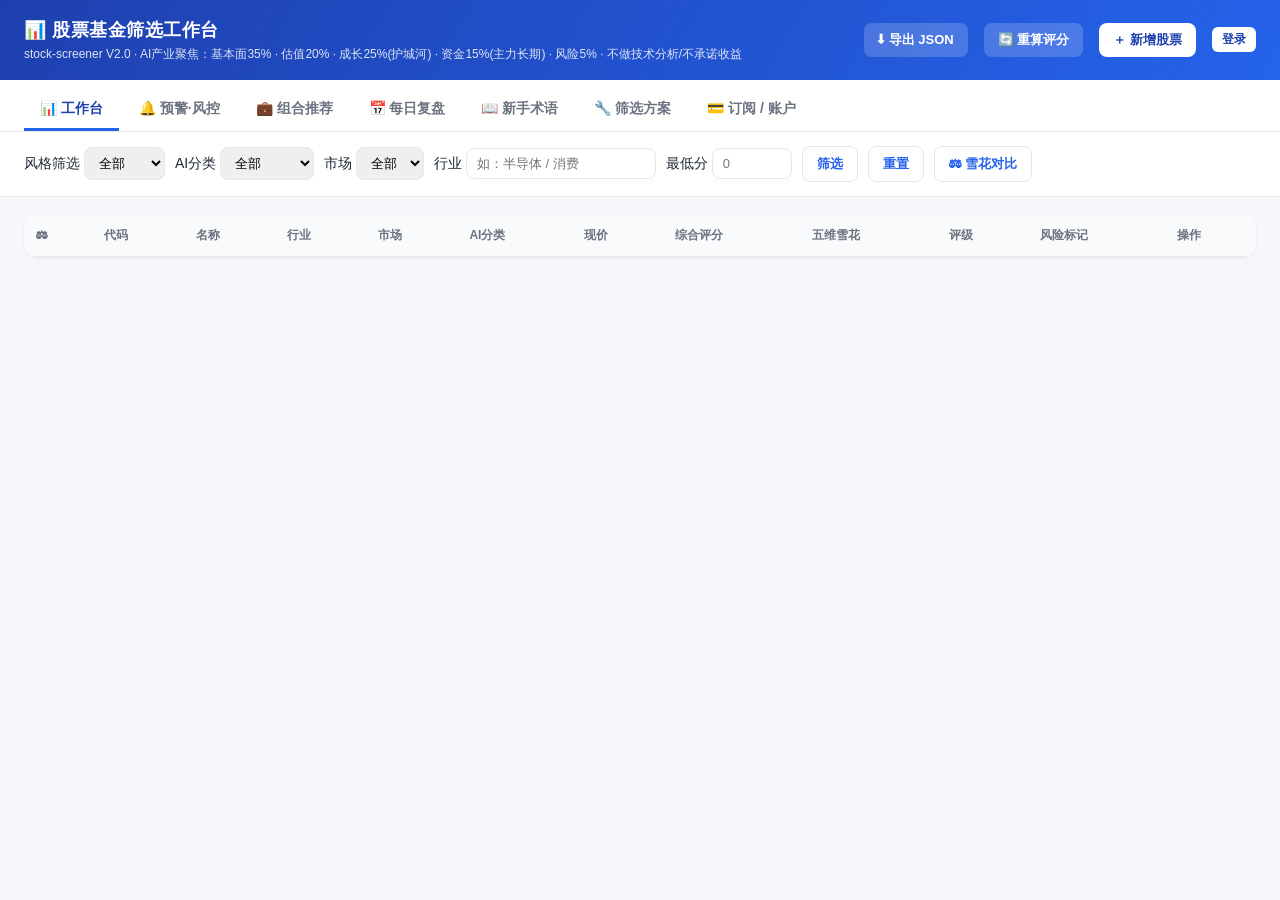
==== commit f462c5c9: "feat: V2.3 五维雪花图(借鉴Simply Wall St) — 详情大雪花+维度条+大白话解读、列表迷你雪花、多股叠加对比、术语表补充、修正表单权重标注" ====
--- a/ui/index.html
+++ b/ui/index.html
@@ -130,6 +130,21 @@
   .paywall code{background:#fef3c7}
   .vrow{display:flex;gap:6px;align-items:center;padding:6px 0;border-bottom:1px solid var(--line);font-size:12px;flex-wrap:wrap}
   .logtbl td,.logtbl th{font-size:12px}
+  /* ===== V2.3 五维雪花图（借鉴 Simply Wall St Snowflake） ===== */
+  .snowwrap{display:flex;gap:24px;align-items:center;flex-wrap:wrap;margin-bottom:14px;
+    background:#f8fafc;border:1px solid var(--line);border-radius:12px;padding:16px}
+  .dimbars{flex:1;min-width:240px;display:flex;flex-direction:column;gap:8px}
+  .dimrow{display:flex;align-items:center;gap:10px;font-size:12px}
+  .dimrow .dl{width:44px;color:var(--muted);text-align:right}
+  .dimrow .track{flex:1;height:8px;background:#e5e7eb;border-radius:6px;overflow:hidden}
+  .dimrow .fill{height:100%;border-radius:6px;transition:.3s}
+  .dimrow .dv{width:70px;font-weight:600}
+  .snow-summary{background:var(--blue);border:1px solid #bfdbfe;color:var(--brand2);
+    border-radius:8px;padding:8px 12px;font-size:13px;margin-bottom:14px}
+  .minisnow{cursor:pointer;vertical-align:middle}
+  .cmp-legend{display:flex;gap:16px;flex-wrap:wrap;margin:10px 0;font-size:13px}
+  .cmp-legend span{display:flex;align-items:center;gap:6px}
+  .cmp-dot{width:10px;height:10px;border-radius:3px;display:inline-block}
   @media(max-width:1100px){.scheme-wrap{grid-template-columns:1fr}}
 </style>
 </head>
@@ -187,13 +202,15 @@
     <label>最低分 <input id="fMin" type="number" style="width:80px" placeholder="0"></label>
     <button class="btn-line" id="btnFilter">筛选</button>
     <button class="btn-line" id="btnReset">重置</button>
+    <button class="btn-line" id="btnCompare" title="勾选 2-3 只股票后点击，叠加对比五维雪花图">⚖ 雪花对比</button>
     <span id="count" style="color:var(--muted);font-size:12px"></span>
   </div>
   <div class="wrap">
     <table id="tbl">
       <thead><tr>
+        <th title="勾选 2-3 只，点上方「雪花对比」">⚖</th>
         <th>代码</th><th>名称</th><th>行业</th><th>市场</th><th>AI分类</th><th>现价</th>
-        <th>综合评分</th><th>评级</th><th>风险标记</th><th>操作</th>
+        <th>综合评分</th><th>五维雪花</th><th>评级</th><th>风险标记</th><th>操作</th>
       </tr></thead>
       <tbody id="tbody"></tbody>
     </table>
@@ -258,6 +275,7 @@
     <div class="card">
       <h3>📖 新手术语速查（小白必看）</h3>
       <dl class="gloss">
+        <dt>五维雪花图（V2.3 新增）</dt><dd>把一只股票的 基本面/估值/成长/资金/安全 五个维度画成一朵"雪花"（借鉴国际知名产品 Simply Wall St）。<b>雪花越大越圆润 = 五维越均衡越优秀</b>；某个角凹进去 = 该维度偏弱。绿色=优秀、蓝色=良好、琥珀=一般、红色=偏弱。列表页每行有迷你雪花，点击可看大图；勾选 2-3 只可叠加对比。</dd>
         <dt>ROE（净资产收益率）</dt><dd>公司用股东的钱赚钱的能力。>15% 算优秀，越高越好。</dd>
         <dt>ROA（总资产收益率）</dt><dd>用全部资产赚钱的能力。>8% 较健康。</dd>
         <dt>PE（市盈率）</dt><dd>股价 ÷ 每股盈利。低于行业均值通常更便宜，但过低可能隐含风险。</dd>
@@ -394,6 +412,17 @@
   </div>
 </div>
 
+<!-- 雪花对比 弹窗 -->
+<div class="modal" id="compareModal">
+  <div class="sheet" style="width:min(720px,100%)">
+    <div class="sheet-head">
+      <h2>⚖ 五维雪花对比</h2><div class="spacer"></div>
+      <button class="btn-line btn-sm" id="compareClose">关闭</button>
+    </div>
+    <div class="sheet-body" id="compareBody"></div>
+  </div>
+</div>
+
 <div class="toast" id="toast"></div>
 
 <script>
@@ -405,7 +434,7 @@
     {k:"industry",l:"行业",t:"text",ph:"消费/白酒"},
     {k:"price",l:"当前价格",t:"number",ph:"1500"},
   ]},
-  {g:"基本面(30%)", items:[
+  {g:"基本面(35%)", items:[
     {k:"roe",l:"ROE(%)",t:"number",ph:">15"},
     {k:"roa",l:"ROA(%)",t:"number",ph:">8"},
     {k:"rev_growth_years",l:"营收连续增长年数",t:"number",ph:"0-3"},
@@ -422,7 +451,7 @@
     {k:"ev_ebitda",l:"EV/EBITDA",t:"number",ph:"<=15"},
     {k:"safety_margin",l:"安全边际(%)",t:"number",ph:">30"},
   ]},
-  {g:"成长(20%)", items:[
+  {g:"成长(25%)", items:[
     {k:"rd_increase",l:"研发投入持续增加",t:"chk"},
     {k:"mkt_share_growth",l:"市场份额增长",t:"chk"},
     {k:"industry_space",l:"行业空间",t:"sel",opts:["大","中","小"]},
@@ -529,6 +558,103 @@
   return d;
 }
 
+// ---------- V2.3 五维雪花图（借鉴 Simply Wall St Snowflake） ----------
+const DIMS=[
+  {k:"dim_fundamental",l:"基本面"},
+  {k:"dim_valuation",l:"估值"},
+  {k:"dim_growth",l:"成长"},
+  {k:"dim_capital",l:"资金"},
+  {k:"dim_safety",l:"安全"},
+];
+let SNOW_CACHE={};   // id -> row（含 dim_* 字段），供迷你图/对比使用
+function snowColor(score){
+  if(score>=80)return"#16a34a";      // 优：绿（与评级徽章一致）
+  if(score>=65)return"#0ea5e9";      // 良：蓝
+  if(score>=50)return"#d97706";      // 中：琥珀
+  return"#dc2626";                    // 弱：红
+}
+function snowPoints(row,cx,cy,r){
+  // 5 个维度从正上方开始顺时针，值 0-100 映射到半径
+  return DIMS.map((d,i)=>{
+    const pct=Math.max(0,Math.min(100,Number(row[d.k])||0));
+    const ang=-Math.PI/2+i*2*Math.PI/5;
+    const rr=r*(0.08+0.92*pct/100);
+    return [cx+rr*Math.cos(ang), cy+rr*Math.sin(ang)];
+  });
+}
+function gridPentagon(cx,cy,r){
+  const pts=DIMS.map((d,i)=>{
+    const ang=-Math.PI/2+i*2*Math.PI/5;
+    return `${cx+r*Math.cos(ang)},${cy+r*Math.sin(ang)}`;
+  }).join(" ");
+  return `<polygon points="${pts}" fill="none" stroke="#e5e7eb" stroke-width="1"/>`;
+}
+function snowflakeSVG(row,size,withLabels){
+  const pad=withLabels?30:2;
+  const cx=size/2,cy=size/2,r=size/2-pad;
+  const color=snowColor(Number(row.total_score)||0);
+  let h=`<svg class="${withLabels?"":"minisnow"}" width="${size}" height="${size}" viewBox="0 0 ${size} ${size}">`;
+  [1,0.66,0.33].forEach(f=>{h+=gridPentagon(cx,cy,r*f);});
+  DIMS.forEach((d,i)=>{
+    const ang=-Math.PI/2+i*2*Math.PI/5;
+    h+=`<line x1="${cx}" y1="${cy}" x2="${cx+r*Math.cos(ang)}" y2="${cy+r*Math.sin(ang)}" stroke="#e5e7eb" stroke-width="1"/>`;
+    if(withLabels){
+      const lx=cx+(r+16)*Math.cos(ang), ly=cy+(r+16)*Math.sin(ang);
+      h+=`<text x="${lx}" y="${ly}" text-anchor="middle" dominant-baseline="middle" font-size="12" fill="#6b7280">${d.l}</text>`;
+    }
+  });
+  const pts=snowPoints(row,cx,cy,r).map(p=>p.join(",")).join(" ");
+  h+=`<polygon points="${pts}" fill="${color}" fill-opacity="0.28" stroke="${color}" stroke-width="2" stroke-linejoin="round"/>`;
+  if(withLabels){
+    snowPoints(row,cx,cy,r).forEach(p=>{h+=`<circle cx="${p[0]}" cy="${p[1]}" r="3" fill="${color}"/>`;});
+  }
+  h+=`</svg>`;
+  return h;
+}
+function dimBars(row){
+  return `<div class="dimbars">`+DIMS.map(d=>{
+    const pct=Math.max(0,Math.min(100,Number(row[d.k])||0));
+    const lv=pct>=80?"优秀":pct>=60?"良好":pct>=40?"一般":"偏弱";
+    const c=pct>=80?"#16a34a":pct>=60?"#0ea5e9":pct>=40?"#d97706":"#dc2626";
+    return `<div class="dimrow"><span class="dl">${d.l}</span>
+      <span class="track"><span class="fill" style="width:${pct}%;background:${c}"></span></span>
+      <span class="dv" style="color:${c}">${pct} · ${lv}</span></div>`;
+  }).join("")+`</div>`;
+}
+function openCompare(){
+  const ids=[...document.querySelectorAll(".cmpChk:checked")].map(c=>Number(c.value));
+  if(ids.length<2||ids.length>3){toast("请勾选 2-3 只股票再对比");return;}
+  const rows=ids.map(id=>SNOW_CACHE[id]).filter(Boolean);
+  if(rows.length<2){toast("数据缺失，请刷新列表");return;}
+  const colors=["#2563eb","#d97706","#16a34a"];
+  const size=300,pad=34,cx=size/2,cy=size/2,r=size/2-pad;
+  let svg=`<svg width="${size}" height="${size}" viewBox="0 0 ${size} ${size}" style="display:block;margin:0 auto">`;
+  [1,0.66,0.33].forEach(f=>{svg+=gridPentagon(cx,cy,r*f);});
+  DIMS.forEach((d,i)=>{
+    const ang=-Math.PI/2+i*2*Math.PI/5;
+    svg+=`<line x1="${cx}" y1="${cy}" x2="${cx+r*Math.cos(ang)}" y2="${cy+r*Math.sin(ang)}" stroke="#e5e7eb"/>`;
+    const lx=cx+(r+18)*Math.cos(ang), ly=cy+(r+18)*Math.sin(ang);
+    svg+=`<text x="${lx}" y="${ly}" text-anchor="middle" dominant-baseline="middle" font-size="13" fill="#6b7280">${d.l}</text>`;
+  });
+  rows.forEach((row,i)=>{
+    const pts=snowPoints(row,cx,cy,r).map(p=>p.join(",")).join(" ");
+    svg+=`<polygon points="${pts}" fill="${colors[i]}" fill-opacity="0.18" stroke="${colors[i]}" stroke-width="2" stroke-linejoin="round"/>`;
+  });
+  svg+=`</svg>`;
+  let legend=`<div class="cmp-legend">`+rows.map((row,i)=>
+    `<span><span class="cmp-dot" style="background:${colors[i]}"></span>${esc(row.name||row.code)}（${(row.total_score??0).toFixed(1)}分）</span>`).join("")+`</div>`;
+  let tbl=`<table><thead><tr><th>维度</th>`+rows.map(rw=>`<th>${esc(rw.name||rw.code)}</th>`).join("")+`</tr></thead><tbody>`;
+  DIMS.forEach(d=>{
+    const vals=rows.map(rw=>Number(rw[d.k])||0);
+    const best=Math.max(...vals);
+    tbl+=`<tr><td>${d.l}</td>`+vals.map(v=>`<td ${v===best?'style="color:#16a34a;font-weight:700"':''}>${v}</td>`).join("")+`</tr>`;
+  });
+  tbl+=`<tr><td><b>综合评分</b></td>`+rows.map(rw=>`<td><b>${(rw.total_score??0).toFixed(1)}</b></td>`).join("")+`</tr></tbody></table>`;
+  document.getElementById("compareBody").innerHTML=svg+legend+tbl+
+    `<div class="mini" style="margin-top:10px">绿色数字 = 该维度领先。雪花越大越圆润，代表五个维度越均衡优秀（评分为模型推断，非投资建议）。</div>`;
+  document.getElementById("compareModal").classList.add("open");
+}
+
 // ---------- 列表 ----------
 async function load(){
   const style=document.getElementById("fStyle").value;
@@ -548,11 +674,14 @@
   const tb=document.getElementById("tbody");tb.innerHTML="";
   document.getElementById("empty").style.display=rows.length?"none":"block";
   document.getElementById("count").textContent=`共 ${rows.length} 只`;
+  SNOW_CACHE={};
   rows.forEach(r=>{
+    if(r.id!=null)SNOW_CACHE[r.id]=r;
     const tr=document.createElement("tr");
     const risk=r.risk_flags&&r.risk_flags!=="无"
       ?`<span class="risk">${r.risk_flags}</span>`:`<span class="risk ok">无</span>`;
     tr.innerHTML=`
+      <td><input type="checkbox" class="cmpChk" value="${r.id}"></td>
       <td><code>${r.code||"-"}</code></td>
       <td>${r.name||"-"}</td>
       <td>${r.industry||"-"}</td>
@@ -560,6 +689,7 @@
       <td><span class="pill">${r.ai_category||"-"}</span></td>
       <td>${r.price??"-"}</td>
       <td><span class="badge ${badgeClass(r.rating||"")}">${(r.total_score??0).toFixed(1)}</span></td>
+      <td title="${r.dim_summary||""}" onclick="viewDetail(${r.id})">${snowflakeSVG(r,44,false)}</td>
       <td>${(r.rating||"-")} <span class="stars">${r.recommend_index||""}</span></td>
       <td>${risk}</td>
       <td>
@@ -576,7 +706,12 @@
   const res=await fetch("/api/stocks/"+id);const r=await res.json();
   document.getElementById("detailTitle").textContent=`${r.name||""}（${r.code||""}）`;
   const b=document.getElementById("detailBody");
-  let h=`<dl>`;
+  let h="";
+  if(r.dim_fundamental!=null){
+    h+=`<div class="snowwrap"><div>${snowflakeSVG(r,220,true)}</div>${dimBars(r)}</div>`;
+    if(r.dim_summary)h+=`<div class="snow-summary">🌨 一句话看懂：${r.dim_summary}（模型推断，非投资建议）</div>`;
+  }
+  h+=`<dl>`;
   COMPUTED.forEach(([k,label])=>{
     let v=r[k];if(v===undefined||v==="")v="—";
     if(k==="risk_flags"&&v!=="无")v=`<span class="risk">${v}</span>`;
@@ -1269,6 +1404,8 @@
 document.getElementById("formCancel").onclick=()=>document.getElementById("formModal").classList.remove("open");
 document.getElementById("formSave").onclick=saveForm;
 document.getElementById("detailClose").onclick=()=>document.getElementById("detailModal").classList.remove("open");
+document.getElementById("btnCompare").onclick=openCompare;
+document.getElementById("compareClose").onclick=()=>document.getElementById("compareModal").classList.remove("open");
 document.getElementById("btnFilter").onclick=load;
 document.getElementById("btnReset").onclick=()=>{
   document.getElementById("fStyle").value="";document.getElementById("fIndustry").value="";
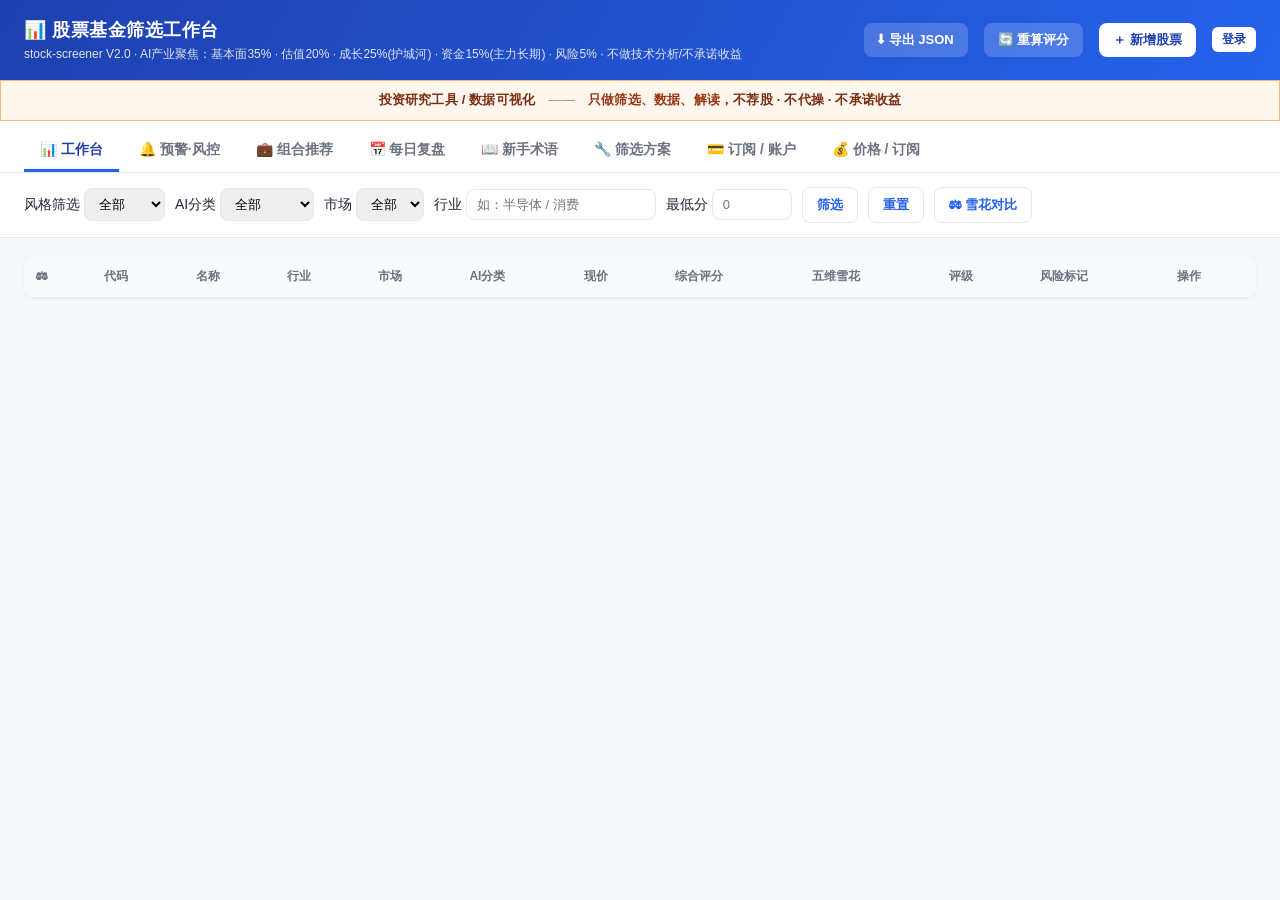
==== commit 45787245: "feat: 全局粗体风险声明 + 定价页(前3月免费) + 免责声明文案 - ui: 全站粗体合规声明「投资研究工具/数据可视化，不荐股不代操不承诺收益」 - ui: 新增「价格/订阅」页，三档定价(" ====
--- a/ui/index.html
+++ b/ui/index.html
@@ -80,6 +80,11 @@
   .risk-banner{background:#fef2f2;border:1px solid #fecaca;color:#b91c1c;border-radius:10px;
     padding:10px 14px;margin-bottom:8px;font-size:13px}
   .risk-banner b{color:#991b1b}
+  /* ===== 全局合规风险声明（粗体醒目，全站可见） ===== */
+  .risk-disclaimer{background:#fff7ed;border:1.5px solid #fdba74;color:#9a3412;
+    padding:9px 24px;font-size:13px;font-weight:700;text-align:center;letter-spacing:.2px}
+  .risk-disclaimer b{color:#7c2d12;font-weight:800}
+  .risk-disclaimer .sep{opacity:.6;font-weight:400}
   .alert-row,.watch-row{display:flex;align-items:center;gap:10px;padding:8px 0;border-bottom:1px solid var(--line);flex-wrap:wrap}
   .trig{background:#fee2e2;color:var(--red);border:1px solid #fca5a5;padding:2px 8px;border-radius:6px;font-size:12px;font-weight:600}
   .idle{background:#f1f5f9;color:var(--muted);padding:2px 8px;border-radius:6px;font-size:12px}
@@ -146,6 +151,24 @@
   .cmp-legend span{display:flex;align-items:center;gap:6px}
   .cmp-dot{width:10px;height:10px;border-radius:3px;display:inline-block}
   @media(max-width:1100px){.scheme-wrap{grid-template-columns:1fr}}
+  /* ===== 定价页 ===== */
+  .pricing-grid{display:grid;grid-template-columns:repeat(3,1fr);gap:16px;align-items:stretch;margin-top:14px}
+  .plan{position:relative;background:#fff;border:1px solid var(--line);border-radius:14px;padding:20px 18px;
+    display:flex;flex-direction:column;box-shadow:0 1px 3px rgba(0,0,0,.06)}
+  .plan-hot{border:2px solid var(--brand);box-shadow:0 8px 24px rgba(37,99,235,.15)}
+  .plan-ribbon{position:absolute;top:-12px;left:50%;transform:translateX(-50%);background:var(--brand);color:#fff;
+    font-size:12px;font-weight:700;padding:3px 14px;border-radius:20px;white-space:nowrap}
+  .plan-name{font-size:17px;font-weight:800;color:var(--brand2)}
+  .plan-price{font-size:20px;font-weight:800;margin:8px 0 2px}
+  .plan-period{font-size:12px;color:var(--muted);font-weight:500}
+  .plan-tag{font-size:12px;color:var(--amber);font-weight:600;margin-bottom:10px}
+  .plan-feat{list-style:none;padding:0;margin:6px 0 16px;flex:1}
+  .plan-feat li{font-size:13px;padding:6px 0;border-bottom:1px dashed var(--line);color:var(--ink)}
+  .plan-feat li::before{content:"✓ ";color:var(--green);font-weight:700}
+  .plan-btn{width:100%;margin-top:auto}
+  .disclaimer{font-size:13px;color:var(--ink);line-height:1.7}
+  .disclaimer p{margin:0 0 10px}
+  @media(max-width:900px){.pricing-grid{grid-template-columns:1fr}}
 </style>
 </head>
 <body>
@@ -161,6 +184,11 @@
   <div class="userbox" id="userBox"></div>
 </header>
 
+<!-- ============ 全局合规风险声明（粗体，全站可见） ============ -->
+<div class="risk-disclaimer">
+  <b>投资研究工具 / 数据可视化</b>　<span class="sep">——</span>　只做筛选、数据、解读，<b>不荐股 · 不代操 · 不承诺收益</b>
+</div>
+
 <nav class="tabs">
   <button class="tab active" data-tab="work">📊 工作台</button>
   <button class="tab" data-tab="alert">🔔 预警·风控</button>
@@ -169,6 +197,7 @@
   <button class="tab" data-tab="gloss">📖 新手术语</button>
   <button class="tab" data-tab="scheme">🔧 筛选方案</button>
   <button class="tab" data-tab="account">💳 订阅 / 账户</button>
+  <button class="tab" data-tab="pricing">💰 价格 / 订阅</button>
 </nav>
 
 <!-- ============ 工作台 ============ -->
@@ -350,7 +379,7 @@
 <!-- ============ 订阅 / 账户 ============ -->
 <section id="panel-account">
   <div class="wrap">
-    <div class="note">💳 <b>订阅 / 账户</b>：订阅后可解锁全部高级筛选条件。也可使用离线激活码 <code>ZOE-PREMIUM-xxx</code> 解锁，两种途径效果一致。</div>
+    <div class="note">💳 <b>订阅 / 账户</b>：订阅后可解锁全部高级筛选条件。🎁 <b>新用户前 3 个月免费</b>试用全功能（Stripe 90 天试用期，期间不扣费）。也可使用离线激活码 <code>ZOE-PREMIUM-xxx</code> 解锁，两种途径效果一致。</div>
     <div class="card">
       <h3>当前订阅状态</h3>
       <div class="kv" id="billingStatus">
@@ -370,6 +399,77 @@
         <button class="btn-line" id="btnAccActivate">激活授权</button>
       </div>
       <div class="mini" style="margin-top:8px">说明：授权码前缀 <code>ZOE-PREMIUM-</code> 可解锁全部高级筛选条件；订阅后亦可获得同等授权。</div>
+    </div>
+  </div>
+</section>
+
+<!-- ============ 价格 / 订阅 ============ -->
+<section id="panel-pricing">
+  <div class="wrap">
+    <div class="risk-disclaimer" style="margin-bottom:14px">
+      <b>投资研究工具 / 数据可视化</b>　<span class="sep">——</span>　只做筛选、数据、解读，<b>不荐股 · 不代操 · 不承诺收益</b>
+    </div>
+    <div class="card" style="text-align:center">
+      <h3 style="margin-bottom:6px">🎁 新用户前 3 个月免费，全功能畅用</h3>
+      <p id="trialLabel" style="margin:0;color:var(--muted);font-size:13px">订阅会员版 / 高阶版即享 90 天免费试用期（Stripe 自动设置），期间不扣费；试用结束后按所选档位自动续费，随时可在 Stripe 取消。</p>
+    </div>
+    <div class="pricing-grid" id="pricingGrid">
+      <!-- 免费版 -->
+      <div class="plan">
+        <div class="plan-name">免费版</div>
+        <div class="plan-price">¥0 <span class="plan-period">永久免费</span></div>
+        <div class="plan-tag">先体验，再决定</div>
+        <ul class="plan-feat">
+          <li>基础条件筛选（基本面 / 估值 / 成长 / 资金 / 风险）</li>
+          <li>每日限次查看五维雪花图</li>
+          <li>AI 产业聚焦基础视图</li>
+          <li>组合推荐（基于评分快照）</li>
+        </ul>
+        <button class="btn-line plan-btn" onclick="switchTab('work')">去体验 →</button>
+      </div>
+      <!-- 会员版 -->
+      <div class="plan plan-hot">
+        <div class="plan-ribbon">主推</div>
+        <div class="plan-name">会员版</div>
+        <div class="plan-price" id="planMemberPrice">¥19/月 或 ¥199/年</div>
+        <div class="plan-tag">个人投资者首选</div>
+        <ul class="plan-feat">
+          <li>无限查看五维雪花大图 + 多只对比</li>
+          <li>真实主力资金流 / 北向资金</li>
+          <li>AI 产业聚焦深度解读（护城河 / 长期逻辑）</li>
+          <li>价格 / 评分 / 风险 三维预警</li>
+          <li>多只组合叠加对比</li>
+          <li>优先体验新功能</li>
+        </ul>
+        <button class="btn-primary plan-btn" onclick="openCheckout('member_monthly')">💳 订阅会员版（前3月免费）</button>
+      </div>
+      <!-- 高阶版 -->
+      <div class="plan">
+        <div class="plan-name">高阶版</div>
+        <div class="plan-price" id="planProPrice">¥49/月 或 ¥499/年</div>
+        <div class="plan-tag">进阶研究 / 多市场</div>
+        <ul class="plan-feat">
+          <li>含会员版全部功能</li>
+          <li>策略回测（历史胜率 / 回撤）</li>
+          <li>多市场覆盖（A股 / 港股 / A+H）</li>
+          <li>数据导出 / API 接入</li>
+          <li>专属答疑</li>
+        </ul>
+        <button class="btn-primary plan-btn" onclick="openCheckout('pro_monthly')">💳 订阅高阶版（前3月免费）</button>
+      </div>
+    </div>
+
+    <div class="card" style="margin-top:14px">
+      <h3>📜 免责声明（务必阅读）</h3>
+      <div class="disclaimer" id="disclaimerBox">
+        <p><b>1. 产品定位。</b>ZOE 股票筛选器是一个<b>投资研究工具 / 数据可视化</b>平台，仅提供股票数据的<b>筛选、展示与解读</b>功能。我们<b>不提供个性化投资建议、不代客理财、不承诺任何收益</b>。</p>
+        <p><b>2. 非投资建议。</b>本平台所有评分、评级、五维雪花图、组合推荐、买点 / 卖点信号均为基于历史数据与既定模型的<b>客观计算与推断</b>，不构成任何证券买卖建议，也不构成对特定投资者的针对性意见。</p>
+        <p><b>3. 数据与延迟。</b>数据来源于公开行情接口，可能存在延迟、缺口或错误；实时性以行情源为准。因数据偏差导致的任何决策损失，本平台不承担责任。</p>
+        <p><b>4. 风险自担。</b>证券市场有风险，入市需谨慎。任何投资行为均由您本人独立决策并承担全部盈亏后果。过往表现不代表未来收益。</p>
+        <p><b>5. 无收益承诺。</b>本平台不保证、不暗示、不承诺任何收益率或保本。任何"稳赚""必涨"类表述均非本平台观点。</p>
+        <p><b>6. 责任限制。</b>在法律允许范围内，本平台对因使用（或无法使用）本服务导致的直接或间接损失不承担责任。如您所在地区对投资工具另有监管规定，请以当地法规为准。</p>
+        <p class="mini" style="margin-top:8px">完整版免责声明见 <code>docs/免责声明.html</code>。本声明随产品迭代可能更新，请以页面最新版本为准。</p>
+      </div>
     </div>
   </div>
 </section>
@@ -517,6 +617,7 @@
   if(name==="review") loadReview();
   if(name==="scheme") loadSchemeTab();
   if(name==="account") loadAccountTab();
+  if(name==="pricing") loadPricingTab();
 }
 
 // ---------- 渲染表单 ----------
@@ -983,9 +1084,10 @@
   }catch(e){ /* 401/403 已由 api 处理 */ }
   return state.billing;
 }
-async function openCheckout(){
+async function openCheckout(plan){
   try{
-    const {res,data}=await api("POST","/api/billing/checkout",{plan:"premium_monthly"});
+    const p = plan || "premium_monthly";
+    const {res,data}=await api("POST","/api/billing/checkout",{plan:p});
     if(res.ok && data && data.ok && data.checkout_url){
       window.open(data.checkout_url, "_blank");
     } else if(data && data.error==="billing_not_configured"){
@@ -998,6 +1100,22 @@
 async function loadAccountTab(){
   const b=await loadBilling();
   renderBilling(b);
+}
+// 定价页：从 /api/pricing 拉取方案并刷新价格/试用文案（API 不可用时保持静态默认）
+async function loadPricingTab(){
+  try{
+    const {res,data}=await api("GET","/api/pricing");
+    if(!res.ok || !data) return;
+    if(data.trial_label){
+      const tl=document.getElementById("trialLabel");
+      if(tl) tl.textContent=data.trial_label;
+    }
+    const plans=(data.plans||[]);
+    const member=plans.find(p=>p.id==="member");
+    const pro=plans.find(p=>p.id==="pro");
+    if(member && member.price){ const m=document.getElementById("planMemberPrice"); if(m) m.textContent=member.price; }
+    if(pro && pro.price){ const p=document.getElementById("planProPrice"); if(p) p.textContent=pro.price; }
+  }catch(e){ /* 静默：用静态默认值 */ }
 }
 function renderBilling(b){
   const tierEl=document.getElementById("billingTier");
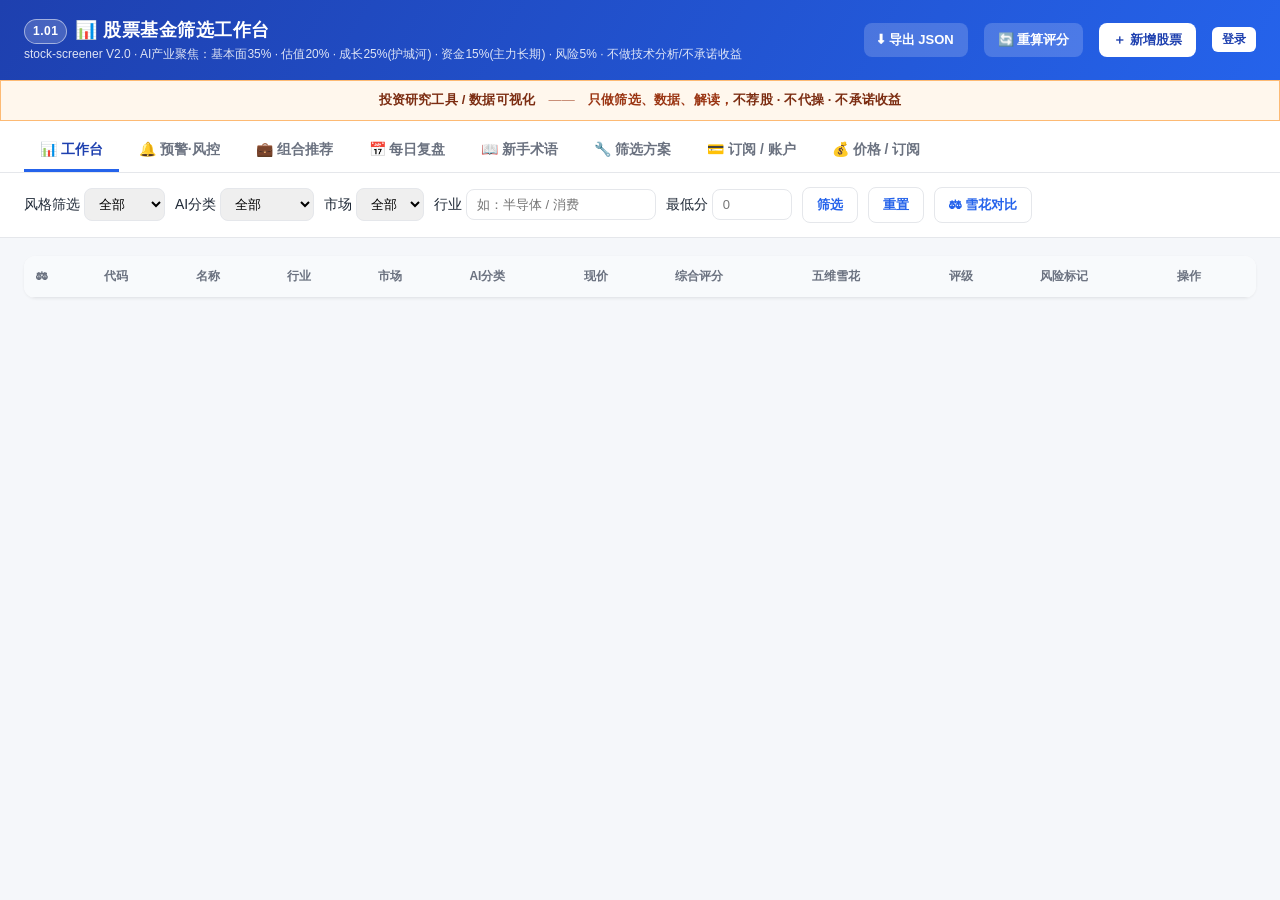
==== commit 36e8dff2: "feat: 顶部标题新增版本徽章(1.01)展示" ====
--- a/ui/index.html
+++ b/ui/index.html
@@ -18,6 +18,10 @@
     display:flex;align-items:center;gap:16px;flex-wrap:wrap}
   header h1{font-size:18px;margin:0;font-weight:700;letter-spacing:.5px}
   header .sub{font-size:12px;opacity:.85}
+  header .ver-badge{display:inline-flex;align-items:center;justify-content:center;
+    background:rgba(255,255,255,.18);border:1px solid rgba(255,255,255,.5);
+    color:#fff;font-size:12px;font-weight:700;padding:2px 8px;border-radius:999px;
+    letter-spacing:.5px;vertical-align:middle;margin-right:8px}
   .spacer{flex:1}
   button{font-family:inherit;cursor:pointer;border:none;border-radius:8px;padding:8px 14px;
     font-size:13px;font-weight:600;transition:.15s}
@@ -174,7 +178,7 @@
 <body>
 <header>
   <div>
-    <h1>📊 股票基金筛选工作台</h1>
+    <h1><span class="ver-badge">1.01</span>📊 股票基金筛选工作台</h1>
     <div class="sub">stock-screener V2.0 · AI产业聚焦：基本面35% · 估值20% · 成长25%(护城河) · 资金15%(主力长期) · 风险5% · 不做技术分析/不承诺收益</div>
   </div>
   <div class="spacer"></div>
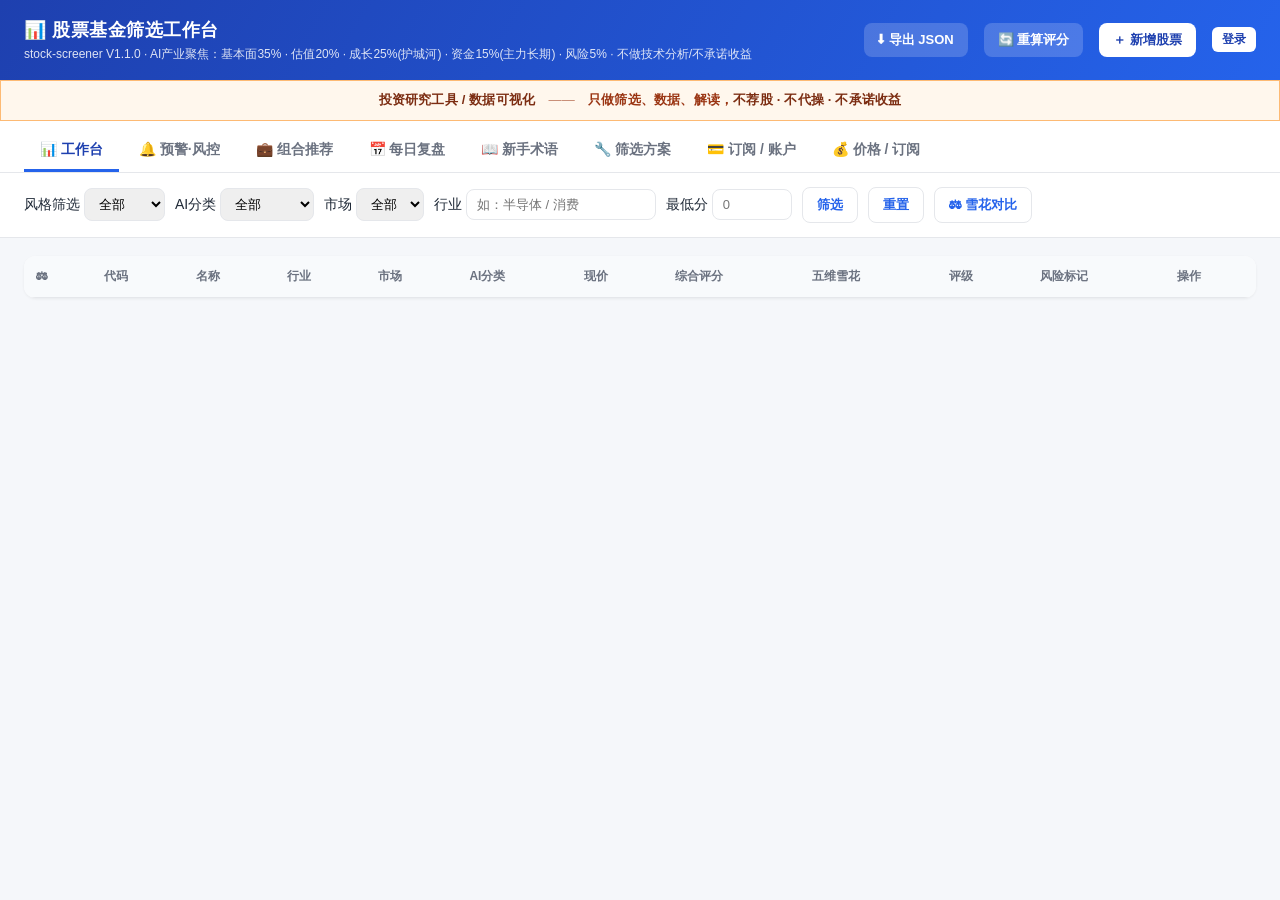
==== commit 265a71b5: "feat: 移除顶部版本徽章并将版本号更新为 V1.1.0" ====
--- a/ui/index.html
+++ b/ui/index.html
@@ -18,10 +18,6 @@
     display:flex;align-items:center;gap:16px;flex-wrap:wrap}
   header h1{font-size:18px;margin:0;font-weight:700;letter-spacing:.5px}
   header .sub{font-size:12px;opacity:.85}
-  header .ver-badge{display:inline-flex;align-items:center;justify-content:center;
-    background:rgba(255,255,255,.18);border:1px solid rgba(255,255,255,.5);
-    color:#fff;font-size:12px;font-weight:700;padding:2px 8px;border-radius:999px;
-    letter-spacing:.5px;vertical-align:middle;margin-right:8px}
   .spacer{flex:1}
   button{font-family:inherit;cursor:pointer;border:none;border-radius:8px;padding:8px 14px;
     font-size:13px;font-weight:600;transition:.15s}
@@ -178,8 +174,8 @@
 <body>
 <header>
   <div>
-    <h1><span class="ver-badge">1.01</span>📊 股票基金筛选工作台</h1>
-    <div class="sub">stock-screener V2.0 · AI产业聚焦：基本面35% · 估值20% · 成长25%(护城河) · 资金15%(主力长期) · 风险5% · 不做技术分析/不承诺收益</div>
+    <h1>📊 股票基金筛选工作台</h1>
+    <div class="sub">stock-screener V1.1.0 · AI产业聚焦：基本面35% · 估值20% · 成长25%(护城河) · 资金15%(主力长期) · 风险5% · 不做技术分析/不承诺收益</div>
   </div>
   <div class="spacer"></div>
   <button class="btn-ghost" id="btnExport">⬇ 导出 JSON</button>
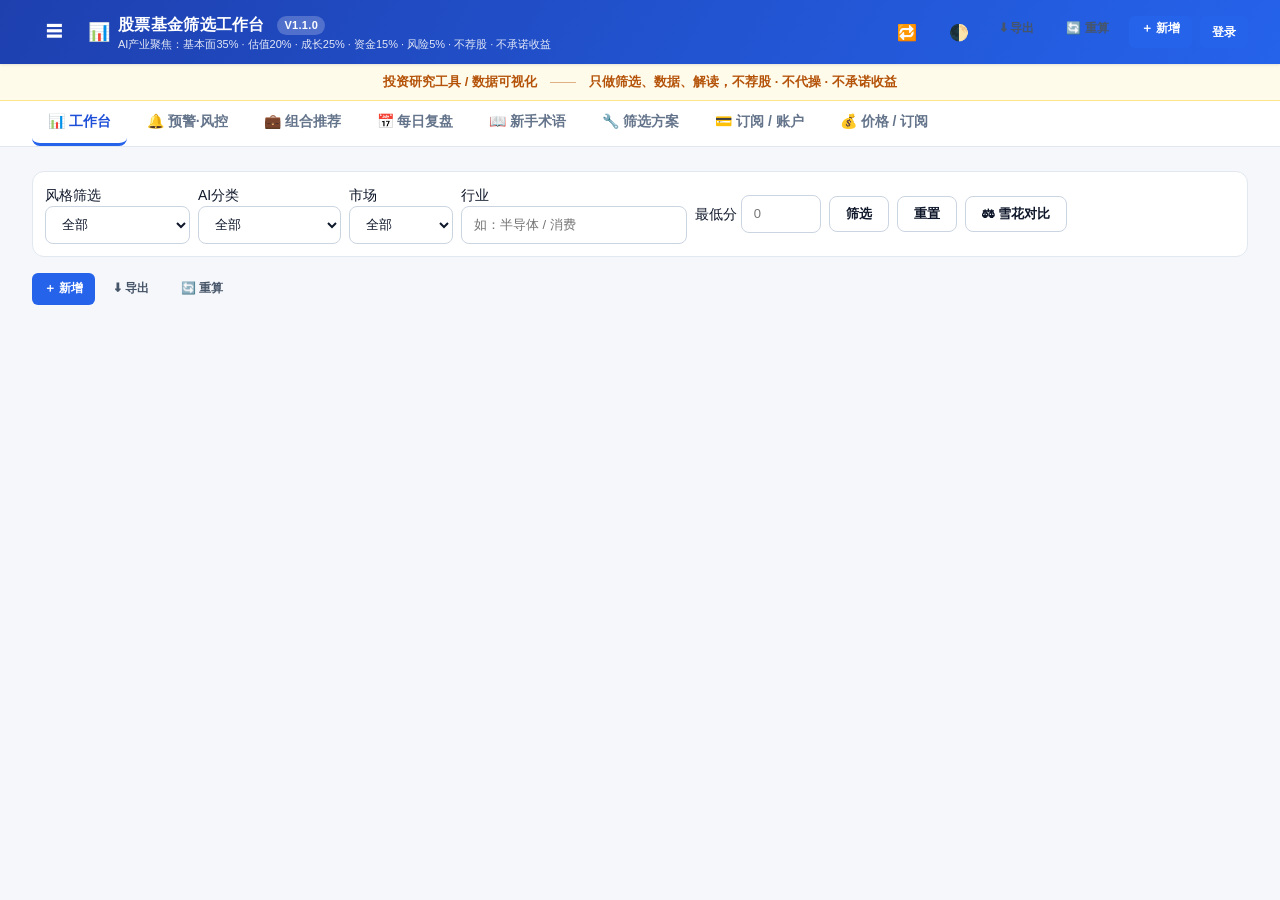
==== commit 2dd55a10: "feat: 手机版 Pages 兼容(资源相对路径+后端基地址内联) + Render/Pages 部署配置" ====
--- a/ui/index.html
+++ b/ui/index.html
@@ -1,1558 +1,469 @@
 <!DOCTYPE html>
-<html lang="zh-CN">
+<html lang="zh-CN" data-theme="light" data-market-color="cn">
 <head>
-<meta charset="utf-8">
-<meta name="viewport" content="width=device-width, initial-scale=1.0">
-<title>股票基金筛选工作台 · stock-screener</title>
-<style>
-  :root{
-    --bg:#f5f7fa; --card:#fff; --ink:#1f2937; --muted:#6b7280;
-    --line:#e5e7eb; --brand:#2563eb; --brand2:#1e40af;
-    --red:#dc2626; --green:#16a34a; --amber:#d97706; --soft:#fff7ed;
-    --blue:#eff6ff;
-  }
-  *{box-sizing:border-box}
-  body{margin:0;font-family:-apple-system,"PingFang SC","Microsoft YaHei",Segoe UI,sans-serif;
-    background:var(--bg);color:var(--ink);font-size:14px;line-height:1.6}
-  header{background:linear-gradient(120deg,#1e40af,#2563eb);color:#fff;padding:16px 24px;
-    display:flex;align-items:center;gap:16px;flex-wrap:wrap}
-  header h1{font-size:18px;margin:0;font-weight:700;letter-spacing:.5px}
-  header .sub{font-size:12px;opacity:.85}
-  .spacer{flex:1}
-  button{font-family:inherit;cursor:pointer;border:none;border-radius:8px;padding:8px 14px;
-    font-size:13px;font-weight:600;transition:.15s}
-  .btn-primary{background:#fff;color:var(--brand2)}
-  .btn-ghost{background:rgba(255,255,255,.18);color:#fff}
-  .btn-line{background:#fff;color:var(--brand);border:1px solid var(--line)}
-  .btn-sm{padding:4px 10px;font-size:12px;border-radius:6px}
-  .btn-danger{background:#fee2e2;color:var(--red)}
-  nav.tabs{display:flex;gap:4px;padding:10px 24px 0;background:#fff;border-bottom:1px solid var(--line);flex-wrap:wrap}
-  .tab{background:transparent;color:var(--muted);border:none;border-bottom:3px solid transparent;
-    padding:10px 16px;font-size:14px;font-weight:600;border-radius:0}
-  .tab.active{color:var(--brand2);border-bottom-color:var(--brand)}
-  .toolbar{display:flex;gap:10px;align-items:center;flex-wrap:wrap;padding:14px 24px;background:#fff;
-    border-bottom:1px solid var(--line)}
-  .toolbar select,.toolbar input{padding:7px 10px;border:1px solid var(--line);border-radius:8px;font-size:13px;font-family:inherit}
-  .wrap{padding:18px 24px;max-width:1280px;margin:0 auto}
-  section{display:none}
-  section.active{display:block}
-  table{width:100%;border-collapse:collapse;background:#fff;border-radius:12px;overflow:hidden;box-shadow:0 1px 3px rgba(0,0,0,.06)}
-  th,td{padding:11px 12px;text-align:left;border-bottom:1px solid var(--line);font-size:13px}
-  th{background:#f8fafc;color:var(--muted);font-weight:600;font-size:12px}
-  tr:hover{background:#f9fafb}
-  .badge{display:inline-block;min-width:42px;text-align:center;padding:3px 8px;border-radius:20px;
-    font-weight:700;font-size:12px;color:#fff}
-  .b-strong{background:var(--green)} .b-rec{background:#0ea5e9} .b-watch{background:var(--amber)}
-  .b-ok{background:#84cc16} .b-no{background:#9ca3af} .b-excl{background:var(--red)}
-  .risk{color:var(--red);font-weight:600;font-size:12px}
-  .risk.ok{color:var(--muted);font-weight:400}
-  .modal{position:fixed;inset:0;background:rgba(15,23,42,.5);display:none;align-items:flex-start;
-    justify-content:center;padding:40px 16px;overflow:auto;z-index:50}
-  .modal.open{display:flex}
-  .sheet{background:#fff;border-radius:14px;width:min(860px,100%);max-height:88vh;overflow:auto;
-    box-shadow:0 20px 60px rgba(0,0,0,.25)}
-  .sheet-head{position:sticky;top:0;background:#fff;border-bottom:1px solid var(--line);padding:16px 22px;
-    display:flex;align-items:center;gap:12px;z-index:2}
-  .sheet-head h2{margin:0;font-size:16px}
-  .sheet-body{padding:18px 22px}
-  .grp{margin-bottom:18px}
-  .grp h3{margin:0 0 10px;font-size:13px;color:var(--brand2);border-left:3px solid var(--brand);padding-left:8px}
-  .grid{display:grid;grid-template-columns:repeat(auto-fill,minmax(220px,1fr));gap:10px 16px}
-  .field{display:flex;flex-direction:column;gap:4px}
-  .field label{font-size:12px;color:var(--muted)}
-  .field input,.field select{padding:7px 9px;border:1px solid var(--line);border-radius:7px;font-size:13px;font-family:inherit}
-  .field.chk{flex-direction:row;align-items:center;gap:8px}
-  .field.chk input{width:16px;height:16px}
-  .detail dl{display:grid;grid-template-columns:140px 1fr;gap:8px 14px;margin:0}
-  .detail dt{color:var(--muted);font-size:12px}
-  .detail dd{margin:0;font-size:13px}
-  .stars{color:var(--amber);letter-spacing:2px}
-  .pill{display:inline-block;background:var(--soft);border:1px solid #fed7aa;color:var(--amber);
-    padding:2px 8px;border-radius:6px;font-size:12px;margin:2px 4px 2px 0}
-  .up{color:var(--green)}.dn{color:var(--red)}
-  .empty{padding:40px;text-align:center;color:var(--muted)}
-  .toast{position:fixed;bottom:20px;left:50%;transform:translateX(-50%);background:#111827;color:#fff;
-    padding:10px 18px;border-radius:10px;font-size:13px;opacity:0;transition:.25s;z-index:99}
-  .toast.show{opacity:1}
-  code{background:#f1f5f9;padding:1px 5px;border-radius:4px;font-size:12px}
-  .card{background:#fff;border-radius:12px;padding:16px 18px;box-shadow:0 1px 3px rgba(0,0,0,.06);margin-bottom:14px}
-  .card h3{margin:0 0 10px;font-size:15px}
-  .risk-banner{background:#fef2f2;border:1px solid #fecaca;color:#b91c1c;border-radius:10px;
-    padding:10px 14px;margin-bottom:8px;font-size:13px}
-  .risk-banner b{color:#991b1b}
-  /* ===== 全局合规风险声明（粗体醒目，全站可见） ===== */
-  .risk-disclaimer{background:#fff7ed;border:1.5px solid #fdba74;color:#9a3412;
-    padding:9px 24px;font-size:13px;font-weight:700;text-align:center;letter-spacing:.2px}
-  .risk-disclaimer b{color:#7c2d12;font-weight:800}
-  .risk-disclaimer .sep{opacity:.6;font-weight:400}
-  .alert-row,.watch-row{display:flex;align-items:center;gap:10px;padding:8px 0;border-bottom:1px solid var(--line);flex-wrap:wrap}
-  .trig{background:#fee2e2;color:var(--red);border:1px solid #fca5a5;padding:2px 8px;border-radius:6px;font-size:12px;font-weight:600}
-  .idle{background:#f1f5f9;color:var(--muted);padding:2px 8px;border-radius:6px;font-size:12px}
-  .mini{font-size:12px;color:var(--muted)}
-  .kv{display:grid;grid-template-columns:repeat(auto-fill,minmax(160px,1fr));gap:8px 14px}
-  .kv div{background:#f8fafc;border:1px solid var(--line);border-radius:8px;padding:8px 10px}
-  .kv b{display:block;font-size:15px;color:var(--brand2)}
-  .kv span{font-size:11px;color:var(--muted)}
-  .gloss dt{font-weight:700;color:var(--brand2);margin-top:8px}
-  .gloss dd{margin:2px 0 6px;font-size:13px;color:var(--ink)}
-  .inline-form{display:flex;gap:8px;align-items:flex-end;flex-wrap:wrap;margin-bottom:12px}
-  .inline-form .field{width:auto;min-width:140px}
-  .note{font-size:12px;color:var(--muted);background:var(--blue);border:1px solid #bfdbfe;
-    padding:8px 12px;border-radius:8px;margin-bottom:12px}
-  /* ===== 新增模块：登录态 / 筛选方案 / 付费墙 ===== */
-  .userbox{position:relative;display:flex;align-items:center;gap:8px}
-  .uibadge{background:rgba(255,255,255,.18);color:#fff;border-radius:20px;padding:5px 12px;font-size:12px;font-weight:600;white-space:nowrap}
-  .umenu{position:absolute;top:42px;right:0;background:#fff;color:var(--ink);border:1px solid var(--line);
-    border-radius:10px;box-shadow:0 10px 30px rgba(0,0,0,.18);min-width:210px;z-index:60;padding:8px}
-  .umenu hr{border:none;border-top:1px solid var(--line);margin:8px 0}
-  .umenu button{width:calc(100% - 20px);margin:4px 10px;text-align:left;background:#f8fafc;color:var(--ink)}
-  .umenu label{font-size:11px;color:var(--muted);padding:0 10px;display:block}
-  .umenu input{width:calc(100% - 20px);margin:4px 10px;padding:6px 8px;border:1px solid var(--line);border-radius:7px;font-family:inherit}
-  .scheme-wrap{display:grid;grid-template-columns:280px 1fr 330px;gap:14px;align-items:start}
-  .col{background:#fff;border:1px solid var(--line);border-radius:12px;overflow:hidden;display:flex;flex-direction:column}
-  .col .scroll{max-height:74vh;overflow:auto;padding:12px}
-  .catalog-grp{margin-bottom:10px}
-  .catalog-grp h4{margin:6px 0;font-size:12px;color:var(--brand2)}
-  .cat-item{border:1px solid var(--line);border-radius:9px;padding:8px 10px;margin-bottom:6px;cursor:pointer;transition:.12s}
-  .cat-item:hover{border-color:var(--brand);background:var(--blue)}
-  .cat-item .cn{font-weight:600;font-size:13px}
-  .cat-item .cu{font-size:11px;color:var(--muted)}
-  .cat-item .cd{font-size:11px;color:var(--muted);margin-top:2px}
-  .cat-item.locked{opacity:.75}
-  .lock{color:var(--amber);font-size:11px;font-weight:700}
-  .scheme-card{border:1px solid var(--line);border-radius:9px;padding:9px 11px;margin-bottom:8px;cursor:pointer;transition:.12s}
-  .scheme-card:hover{border-color:var(--brand);background:var(--blue)}
-  .scheme-card.active{border-color:var(--brand);background:var(--blue);box-shadow:0 0 0 2px rgba(37,99,235,.15)}
-  .scheme-card .sn{font-weight:700;font-size:13px}
-  .scheme-card .sm{font-size:11px;color:var(--muted)}
-  .cond-row{border:1px solid var(--line);border-radius:9px;padding:8px 10px;margin-bottom:8px}
-  .cond-row .top{display:flex;gap:6px;align-items:center;flex-wrap:wrap}
-  .cond-row .cname{font-weight:600;font-size:13px}
-  .cond-row .vals{display:flex;gap:6px;align-items:center;flex-wrap:wrap;margin-top:6px}
-  .cond-row input,.cond-row select{padding:5px 7px;border:1px solid var(--line);border-radius:6px;font-size:12px;font-family:inherit}
-  .cond-row input[type=number]{width:96px}
-  .paywall{background:#fffbeb;border:1px solid #fcd34d;color:#92400e;border-radius:10px;padding:14px;margin-top:10px;font-size:13px}
-  .paywall code{background:#fef3c7}
-  .vrow{display:flex;gap:6px;align-items:center;padding:6px 0;border-bottom:1px solid var(--line);font-size:12px;flex-wrap:wrap}
-  .logtbl td,.logtbl th{font-size:12px}
-  /* ===== V2.3 五维雪花图（借鉴 Simply Wall St Snowflake） ===== */
-  .snowwrap{display:flex;gap:24px;align-items:center;flex-wrap:wrap;margin-bottom:14px;
-    background:#f8fafc;border:1px solid var(--line);border-radius:12px;padding:16px}
-  .dimbars{flex:1;min-width:240px;display:flex;flex-direction:column;gap:8px}
-  .dimrow{display:flex;align-items:center;gap:10px;font-size:12px}
-  .dimrow .dl{width:44px;color:var(--muted);text-align:right}
-  .dimrow .track{flex:1;height:8px;background:#e5e7eb;border-radius:6px;overflow:hidden}
-  .dimrow .fill{height:100%;border-radius:6px;transition:.3s}
-  .dimrow .dv{width:70px;font-weight:600}
-  .snow-summary{background:var(--blue);border:1px solid #bfdbfe;color:var(--brand2);
-    border-radius:8px;padding:8px 12px;font-size:13px;margin-bottom:14px}
-  .minisnow{cursor:pointer;vertical-align:middle}
-  .cmp-legend{display:flex;gap:16px;flex-wrap:wrap;margin:10px 0;font-size:13px}
-  .cmp-legend span{display:flex;align-items:center;gap:6px}
-  .cmp-dot{width:10px;height:10px;border-radius:3px;display:inline-block}
-  @media(max-width:1100px){.scheme-wrap{grid-template-columns:1fr}}
-  /* ===== 定价页 ===== */
-  .pricing-grid{display:grid;grid-template-columns:repeat(3,1fr);gap:16px;align-items:stretch;margin-top:14px}
-  .plan{position:relative;background:#fff;border:1px solid var(--line);border-radius:14px;padding:20px 18px;
-    display:flex;flex-direction:column;box-shadow:0 1px 3px rgba(0,0,0,.06)}
-  .plan-hot{border:2px solid var(--brand);box-shadow:0 8px 24px rgba(37,99,235,.15)}
-  .plan-ribbon{position:absolute;top:-12px;left:50%;transform:translateX(-50%);background:var(--brand);color:#fff;
-    font-size:12px;font-weight:700;padding:3px 14px;border-radius:20px;white-space:nowrap}
-  .plan-name{font-size:17px;font-weight:800;color:var(--brand2)}
-  .plan-price{font-size:20px;font-weight:800;margin:8px 0 2px}
-  .plan-period{font-size:12px;color:var(--muted);font-weight:500}
-  .plan-tag{font-size:12px;color:var(--amber);font-weight:600;margin-bottom:10px}
-  .plan-feat{list-style:none;padding:0;margin:6px 0 16px;flex:1}
-  .plan-feat li{font-size:13px;padding:6px 0;border-bottom:1px dashed var(--line);color:var(--ink)}
-  .plan-feat li::before{content:"✓ ";color:var(--green);font-weight:700}
-  .plan-btn{width:100%;margin-top:auto}
-  .disclaimer{font-size:13px;color:var(--ink);line-height:1.7}
-  .disclaimer p{margin:0 0 10px}
-  @media(max-width:900px){.pricing-grid{grid-template-columns:1fr}}
-</style>
+  <meta charset="UTF-8">
+  <meta name="viewport" content="width=device-width, initial-scale=1, viewport-fit=cover">
+  <title>ZOE 股票基金筛选工作台</title>
+  <!-- 首屏前确定主题，避免暗色闪烁 -->
+  <script>
+    (function () {
+      try {
+        var t = localStorage.getItem('zoe_theme');
+        if (!t) { t = (window.matchMedia && window.matchMedia('(prefers-color-scheme: dark)').matches) ? 'dark' : 'light'; }
+        document.documentElement.setAttribute('data-theme', t);
+        var m = localStorage.getItem('zoe_market_color');
+        document.documentElement.setAttribute('data-market-color', m === 'global' ? 'global' : 'cn');
+      } catch (e) {
+        document.documentElement.setAttribute('data-theme', 'light');
+        document.documentElement.setAttribute('data-market-color', 'cn');
+      }
+    })();
+  </script>
+  <script>
+    // ===== ZOE 后端基地址（手机 / GitHub Pages 跨域访问时用）=====
+    // 用法（任选其一）：
+    //   A. 在 Pages 链接后追加参数： ?api=https://你的后端.onrender.com
+    //   B. 把下面 DEFAULT 改成你的后端地址，永久生效
+    // 前端后端同源时（例如 Render 那条链接）留空即可，自动走同源。
+    (function () {
+      var DEFAULT = "";
+      var fromQuery = null;
+      try { fromQuery = new URLSearchParams(location.search).get('api'); } catch (e) {}
+      var base = (fromQuery && fromQuery.trim()) ? fromQuery.trim().replace(/\/+$/, '') : DEFAULT;
+      window.ZOE_API_BASE = base;
+      if (base) {
+        var _orig = window.fetch.bind(window);
+        window.fetch = function (input, init) {
+          if (typeof input === 'string' && input.indexOf('/api/') === 0) input = base + input;
+          return _orig(input, init);
+        };
+      }
+    })();
+  </script>
+  <link rel="stylesheet" href="assets/css/tokens.css">
+  <link rel="stylesheet" href="assets/css/base.css">
+  <link rel="stylesheet" href="assets/css/layout.css">
+  <link rel="stylesheet" href="assets/css/components.css">
+  <link rel="stylesheet" href="assets/css/components-extra.css">
+  <link rel="stylesheet" href="assets/css/charts.css">
 </head>
 <body>
-<header>
-  <div>
-    <h1>📊 股票基金筛选工作台</h1>
-    <div class="sub">stock-screener V1.1.0 · AI产业聚焦：基本面35% · 估值20% · 成长25%(护城河) · 资金15%(主力长期) · 风险5% · 不做技术分析/不承诺收益</div>
+  <a class="skip-link" href="#main">跳到主内容</a>
+
+  <!-- ============ 顶栏（桌面 + 移动共用，移动端折叠） ============ -->
+  <header class="app-header">
+    <button class="icon-btn nav-toggle" aria-label="打开菜单" data-drawer="navDrawer">☰</button>
+    <div class="brand">
+      <span class="brand-mark">📊</span>
+      <div class="brand-text">
+        <div class="brand-title">股票基金筛选工作台 <span class="brand-ver">V1.1.0</span></div>
+        <div class="brand-sub">AI产业聚焦：基本面35% · 估值20% · 成长25% · 资金15% · 风险5% · 不荐股 · 不承诺收益</div>
+      </div>
+    </div>
+    <div class="spacer"></div>
+    <div class="header-actions">
+      <button class="icon-btn" id="mktToggle" onclick="toggleMarketColor()" title="涨跌配色：A股红涨绿跌 / 全球绿涨红跌" aria-label="切换涨跌配色">🔁</button>
+      <button class="icon-btn" id="themeToggle" onclick="toggleTheme()" title="切换明暗主题" aria-label="切换主题">🌓</button>
+      <button class="btn-ghost btn-sm hide-on-mobile" id="btnExport">⬇ 导出</button>
+      <button class="btn-ghost btn-sm hide-on-mobile" id="btnRescore">🔄 重算</button>
+      <button class="btn-primary btn-sm hide-on-mobile" id="btnAdd">＋ 新增</button>
+      <div class="userbox" id="userBox"></div>
+    </div>
+  </header>
+
+  <!-- ============ 全局合规风险声明 ============ -->
+  <div class="risk-disclaimer">
+    <b>投资研究工具 / 数据可视化</b>　<span class="sep">——</span>　只做筛选、数据、解读，<b>不荐股 · 不代操 · 不承诺收益</b>
   </div>
-  <div class="spacer"></div>
-  <button class="btn-ghost" id="btnExport">⬇ 导出 JSON</button>
-  <button class="btn-ghost" id="btnRescore">🔄 重算评分</button>
-  <button class="btn-primary" id="btnAdd">＋ 新增股票</button>
-  <div class="userbox" id="userBox"></div>
-</header>
-
-<!-- ============ 全局合规风险声明（粗体，全站可见） ============ -->
-<div class="risk-disclaimer">
-  <b>投资研究工具 / 数据可视化</b>　<span class="sep">——</span>　只做筛选、数据、解读，<b>不荐股 · 不代操 · 不承诺收益</b>
-</div>
-
-<nav class="tabs">
-  <button class="tab active" data-tab="work">📊 工作台</button>
-  <button class="tab" data-tab="alert">🔔 预警·风控</button>
-  <button class="tab" data-tab="port">💼 组合推荐</button>
-  <button class="tab" data-tab="review">📅 每日复盘</button>
-  <button class="tab" data-tab="gloss">📖 新手术语</button>
-  <button class="tab" data-tab="scheme">🔧 筛选方案</button>
-  <button class="tab" data-tab="account">💳 订阅 / 账户</button>
-  <button class="tab" data-tab="pricing">💰 价格 / 订阅</button>
-</nav>
-
-<!-- ============ 工作台 ============ -->
-<section id="panel-work" class="active">
-  <div class="toolbar">
-    <label>风格筛选
-      <select id="fStyle">
-        <option value="">全部</option>
-        <option value="绩优">绩优股</option>
-        <option value="长线">长线股</option>
-      </select>
-    </label>
-    <label>AI分类
-      <select id="fAi">
-        <option value="">全部</option>
-        <option value="核心基础">核心基础</option>
-        <option value="模型平台">模型平台</option>
-        <option value="AI革命">AI革命</option>
-        <option value="AI医药">AI医药</option>
-      </select>
-    </label>
-    <label>市场
-      <select id="fMarket">
-        <option value="">全部</option>
-        <option value="A股">A股</option>
-        <option value="港股">港股</option>
-        <option value="A+H">A+H</option>
-      </select>
-    </label>
-    <label>行业 <input id="fIndustry" placeholder="如：半导体 / 消费"></label>
-    <label>最低分 <input id="fMin" type="number" style="width:80px" placeholder="0"></label>
-    <button class="btn-line" id="btnFilter">筛选</button>
-    <button class="btn-line" id="btnReset">重置</button>
-    <button class="btn-line" id="btnCompare" title="勾选 2-3 只股票后点击，叠加对比五维雪花图">⚖ 雪花对比</button>
-    <span id="count" style="color:var(--muted);font-size:12px"></span>
+
+  <!-- ============ 桌面标签栏（≥1024px 显示） ============ -->
+  <nav class="tabbar" aria-label="主导航">
+    <button class="tab is-active" data-tab="work">📊 工作台</button>
+    <button class="tab" data-tab="alert">🔔 预警·风控</button>
+    <button class="tab" data-tab="port">💼 组合推荐</button>
+    <button class="tab" data-tab="review">📅 每日复盘</button>
+    <button class="tab" data-tab="gloss">📖 新手术语</button>
+    <button class="tab" data-tab="scheme">🔧 筛选方案</button>
+    <button class="tab" data-tab="account">💳 订阅 / 账户</button>
+    <button class="tab" data-tab="pricing">💰 价格 / 订阅</button>
+  </nav>
+
+  <!-- ============ 全局遮罩（抽屉共用，必须是 .drawer 的兄弟节点） ============
+       注意：.drawer 自身带 transform，会成为 fixed 定位的包含块。
+       若把 .scrim 放进 .drawer 内部，遮罩只能覆盖抽屉自身宽度，无法全屏。 -->
+  <div class="scrim" id="scrim" aria-hidden="true"></div>
+
+  <!-- ============ 移动端全站抽屉（次级导航 + 账户） ============ -->
+  <aside class="drawer" id="navDrawer" role="dialog" aria-modal="true" aria-label="导航菜单">
+    <div class="drawer-head">
+      <span class="brand-mark">📊</span>
+      <strong>导航</strong>
+      <span class="spacer" style="flex:1"></span>
+      <button class="icon-btn" data-close-drawer aria-label="关闭菜单">✕</button>
+    </div>
+    <div class="drawer-section">
+      <button class="drawer-item" data-tab="work"><span class="di-ico">📊</span>工作台</button>
+      <button class="drawer-item" data-tab="alert"><span class="di-ico">🔔</span>预警·风控</button>
+      <button class="drawer-item" data-tab="port"><span class="di-ico">💼</span>组合推荐</button>
+      <button class="drawer-item" data-tab="review"><span class="di-ico">📅</span>每日复盘</button>
+      <button class="drawer-item" data-tab="gloss"><span class="di-ico">📖</span>新手术语</button>
+      <button class="drawer-item" data-tab="scheme"><span class="di-ico">🔧</span>筛选方案</button>
+      <button class="drawer-item" data-tab="account"><span class="di-ico">💳</span>订阅 / 账户</button>
+      <button class="drawer-item" data-tab="pricing"><span class="di-ico">💰</span>价格 / 订阅</button>
+    </div>
+    <div class="drawer-section">
+      <div class="drawer-label">显示</div>
+      <button class="drawer-item" onclick="toggleTheme()"><span class="di-ico">🌓</span>明暗主题</button>
+      <button class="drawer-item" onclick="toggleMarketColor()"><span class="di-ico">🔁</span>涨跌配色（A股/全球）</button>
+    </div>
+    <div id="mobileUserSlot"></div>
+  </aside>
+
+  <!-- ============ 主内容 ============ -->
+  <main class="app-main" id="main">
+
+    <!-- 工作台 -->
+    <section class="panel is-active" id="panel-work">
+      <div class="container">
+        <div class="toolbar">
+          <label>风格筛选
+            <select id="fStyle"><option value="">全部</option><option value="绩优">绩优股</option><option value="长线">长线股</option></select>
+          </label>
+          <label>AI分类
+            <select id="fAi"><option value="">全部</option><option value="核心基础">核心基础</option><option value="模型平台">模型平台</option><option value="AI革命">AI革命</option><option value="AI医药">AI医药</option></select>
+          </label>
+          <label>市场
+            <select id="fMarket"><option value="">全部</option><option value="A股">A股</option><option value="港股">港股</option><option value="A+H">A+H</option></select>
+          </label>
+          <label>行业 <input id="fIndustry" placeholder="如：半导体 / 消费"></label>
+          <label>最低分 <input id="fMin" type="number" style="width:80px" placeholder="0"></label>
+          <button class="btn-line" id="btnFilter">筛选</button>
+          <button class="btn-line" id="btnReset">重置</button>
+          <button class="btn-line" id="btnCompare" title="勾选 2-3 只股票后点击，叠加对比五维雪花图">⚖ 雪花对比</button>
+          <span id="count" class="mini" style="color:var(--text-muted)"></span>
+        </div>
+        <div class="only-mobile" style="display:flex;gap:8px;margin-bottom:12px;flex-wrap:wrap">
+          <button class="btn-primary btn-sm" id="btnAddMobile">＋ 新增</button>
+          <button class="btn-ghost btn-sm" id="btnExportMobile">⬇ 导出</button>
+          <button class="btn-ghost btn-sm" id="btnRescoreMobile">🔄 重算</button>
+        </div>
+        <div id="stockTable"></div>
+      </div>
+    </section>
+
+    <!-- 预警·风控 -->
+    <section class="panel" id="panel-alert">
+      <div class="container">
+        <div class="note">🔔 <b>风控提醒</b>：系统自动汇总所有带风险标记的股票，按严重度置顶。<b>预警规则</b>：你设定阈值（评分跌破/价格突破/出现风险），系统基于当前数据快照判定是否触发（非实时行情；接入行情源后可变实时）。</div>
+        <div class="card">
+          <h3>⚠️ 风控提醒（存在风险须醒目标注）</h3>
+          <div id="riskList"></div>
+        </div>
+        <div class="card">
+          <h3>🔔 我的预警规则</h3>
+          <div class="inline-form">
+            <div class="field"><label>股票</label><select id="alertStock"></select></div>
+            <div class="field"><label>类型</label>
+              <select id="alertType">
+                <option value="score_drop">评分跌破</option>
+                <option value="price_up">价格涨破</option>
+                <option value="price_down">价格跌破</option>
+                <option value="risk_trigger">出现风险标记</option>
+              </select>
+            </div>
+            <div class="field"><label>阈值</label><input id="alertThreshold" type="number" placeholder="如 90 / 股价"></div>
+            <div class="field"><label>备注</label><input id="alertNote" placeholder="可选"></div>
+            <button class="btn-primary btn-sm" id="btnAddAlert">＋ 添加预警</button>
+          </div>
+          <div id="alertList"></div>
+        </div>
+      </div>
+    </section>
+
+    <!-- 组合推荐 -->
+    <section class="panel" id="panel-port">
+      <div class="container">
+        <div class="note">💼 基于当前评分快照生成三类组合（聚焦 AI 产业与护城河）。配置视图、风险等级、最大回撤<b>均为模型推断</b>，非收益承诺；不做技术分析、不自动下单。</div>
+        <div class="toolbar" style="border-radius:12px 12px 0 0">
+          <button class="btn-line" data-ptype="robust">🛡 稳健型</button>
+          <button class="btn-line" data-ptype="growth">🚀 成长型</button>
+          <button class="btn-line" data-ptype="aggressive">⚡ 激进型</button>
+          <button class="btn-primary btn-sm" id="btnSavePort" style="display:none">💾 保存该组合</button>
+        </div>
+        <div id="portBody" class="container" style="padding-top:14px"></div>
+      </div>
+    </section>
+
+    <!-- 每日复盘 -->
+    <section class="panel" id="panel-review">
+      <div class="container">
+        <div class="note">📅 买点/回避信号基于<b>主力长期趋势+护城河+评分</b>推断（不做技术分析），热点/轮动/明日重点均为<b>基于快照的推断</b>，非实时行情决策。</div>
+        <button class="btn-line btn-sm" id="btnRefreshReview">🔄 刷新复盘</button>
+        <div id="reviewBody" style="margin-top:12px"></div>
+      </div>
+    </section>
+
+    <!-- 新手术语 -->
+    <section class="panel" id="panel-gloss">
+      <div class="container">
+        <div class="card">
+          <h3>📖 新手术语速查（小白必看）</h3>
+          <dl class="gloss">
+            <dt>五维雪花图</dt><dd>把一只股票的 基本面/估值/成长/资金/安全 五个维度画成一朵"雪花"（借鉴国际知名产品 Simply Wall St）。<b>雪花越大越圆润 = 五维越均衡越优秀</b>；某个角凹进去 = 该维度偏弱。绿色=优秀、蓝色=良好、琥珀=一般、红色=偏弱。列表页每行有迷你雪花，点击可看大图；勾选 2-3 只可叠加对比。</dd>
+            <dt>ROE（净资产收益率）</dt><dd>公司用股东的钱赚钱的能力。&gt;15% 算优秀，越高越好。</dd>
+            <dt>ROA（总资产收益率）</dt><dd>用全部资产赚钱的能力。&gt;8% 较健康。</dd>
+            <dt>PE（市盈率）</dt><dd>股价 ÷ 每股盈利。低于行业均值通常更便宜，但过低可能隐含风险。</dd>
+            <dt>PB（市净率）</dt><dd>股价 ÷ 每股净资产。≤3 一般视为估值合理。</dd>
+            <dt>PEG</dt><dd>PE ÷ 利润增速。&lt;1.5 以内较安全，越低越好。</dd>
+            <dt>EV/EBITDA</dt><dd>企业价值 ÷ 息税折旧前利润。≤15 通常合理。</dd>
+            <dt>安全边际</dt><dd>估算内在价值高于当前价的幅度。&gt;30% 护城河更厚。</dd>
+            <dt>自由现金流</dt><dd>公司真金白银剩下来的钱。为正才健康，能分红/扩张。</dd>
+            <dt>资产负债率</dt><dd>借钱占总资产比例。制造&lt;60%、科技&lt;50% 较安全；金融另算。</dd>
+            <dt>护城河</dt><dd>竞争对手难以复制的优势（品牌/牌照/网络效应）。明显 &gt; 强 &gt; 中等 &gt; 弱。</dd>
+            <dt>MACD / KDJ</dt><dd>技术指标。本产品明确"不做技术分析"，这些字段仅作展示，不计入综合评分；买卖决策请以护城河与主力长期趋势为准。</dd>
+            <dt>北向资金 / 主力资金</dt><dd>外资与机构大单流向。净流入通常偏多，净流出偏空。</dd>
+            <dt>商誉占比</dt><dd>并购溢价占净资产比。&gt;40% 减值风险高，是一大雷区。</dd>
+            <dt>质押比例</dt><dd>大股东把股票押给券商借钱的比例。&gt;30% 需警惕，&gt;50% 高风险。</dd>
+          </dl>
+        </div>
+      </div>
+    </section>
+
+    <!-- 筛选方案 -->
+    <section class="panel" id="panel-scheme">
+      <div class="container">
+        <div class="note">🔧 <b>数据驱动筛选方案</b>：左侧点选条件目录 → 中部编辑/保存/应用方案 → 右侧查看版本历史与操作日志。所有写操作需登录；权限 owner&gt;admin&gt;editor&gt;viewer，付费条件需激活授权码 <code>ZOE-PREMIUM-xxx</code> 解锁。</div>
+        <div class="workbench">
+          <div class="segmented" role="tablist" aria-label="方案视图切换">
+            <button data-pane="catalog">条件目录</button>
+            <button data-pane="editor" class="is-active">方案编辑</button>
+            <button data-pane="history">版本/日志</button>
+          </div>
+
+          <!-- 目录 -->
+          <div class="wb-pane" data-pane="catalog">
+            <div class="toolbar" style="border-radius:12px 12px 0 0">
+              <input id="catSearch" placeholder="搜索条件名…" style="flex:1">
+            </div>
+            <div id="catalogBody" class="pane-scroll"></div>
+          </div>
+
+          <!-- 编辑 -->
+          <div class="wb-pane is-shown" data-pane="editor">
+            <div class="toolbar" style="border-radius:12px 12px 0 0;justify-content:space-between">
+              <b>方案列表</b>
+              <button class="btn-primary btn-sm" id="btnNewScheme">＋ 新建方案</button>
+            </div>
+            <div id="schemeList" class="pane-scroll" style="max-height:26vh"></div>
+            <div class="pane-scroll">
+              <div class="inline-form">
+                <div class="field" style="flex:1"><label>方案名</label><input id="schemeName" placeholder="如：低估值高ROE"></div>
+                <div class="field" style="flex:2"><label>描述</label><input id="schemeDesc" placeholder="可选"></div>
+                <div class="field chk"><input type="checkbox" id="schemeShared"><label for="schemeShared">共享</label></div>
+              </div>
+              <div class="grp"><h3>当前方案条件</h3><div id="condList"></div></div>
+              <div class="toolbar" style="border-radius:10px;position:sticky;bottom:0;background:var(--bg-surface);flex-wrap:wrap">
+                <button class="btn-primary btn-sm" id="btnSaveScheme">💾 保存</button>
+                <button class="btn-line btn-sm" id="btnSnapScheme">📸 快照</button>
+                <button class="btn-line btn-sm" id="btnApplyScheme">▶ 应用</button>
+                <button class="btn-line btn-sm" id="btnPinScheme">⭐ 置顶</button>
+                <button class="btn-danger btn-sm" id="btnDelScheme">🗑 删除</button>
+                <button class="btn-line btn-sm" id="btnExportScheme">📤 导出git</button>
+                <button class="btn-line btn-sm" id="btnPullScheme">🔄 下拉刷新</button>
+              </div>
+              <div id="screenResult" class="pane-scroll"></div>
+            </div>
+          </div>
+
+          <!-- 历史 -->
+          <div class="wb-pane" data-pane="history">
+            <div class="card" style="margin:0;border-radius:0;border:none;border-bottom:1px solid var(--line)">
+              <h3>🕑 版本历史</h3><div id="versionList"></div>
+            </div>
+            <div class="card" style="margin:0;border-radius:0;border:none;border-bottom:1px solid var(--line)">
+              <h3>📜 操作日志</h3><div id="opLogList" class="pane-scroll" style="max-height:30vh"></div>
+            </div>
+            <div class="card" id="userMgmt" style="margin:0;border-radius:0;border:none;display:none"></div>
+          </div>
+        </div>
+      </div>
+    </section>
+
+    <!-- 订阅 / 账户 -->
+    <section class="panel" id="panel-account">
+      <div class="container">
+        <div class="note">💳 <b>订阅 / 账户</b>：订阅后可解锁全部高级筛选条件。🎁 <b>新用户前 3 个月免费</b>试用全功能（Stripe 90 天试用期，期间不扣费）。也可使用离线激活码 <code>ZOE-PREMIUM-xxx</code> 解锁，两种途径效果一致。</div>
+        <div class="card">
+          <h3>当前订阅状态</h3>
+          <div class="kv" id="billingStatus">
+            <div><b id="billingTier">—</b><span>当前版本</span></div>
+            <div><b id="billingExpiry">—</b><span>到期日</span></div>
+            <div><b id="billingMode">—</b><span>计费模式</span></div>
+          </div>
+          <div style="margin-top:14px;display:flex;gap:10px;align-items:center;flex-wrap:wrap">
+            <button class="btn-primary" id="btnCheckout">💳 前往订阅</button>
+            <span class="mini" id="checkoutHint"></span>
+          </div>
+        </div>
+        <div class="card">
+          <h3>离线激活码</h3>
+          <div class="inline-form" style="margin-bottom:0">
+            <div class="field" style="flex:1;min-width:200px"><label>激活授权码</label><input id="accLicKey" placeholder="ZOE-PREMIUM-xxxx"></div>
+            <button class="btn-line" id="btnAccActivate">激活授权</button>
+          </div>
+          <div class="mini" style="margin-top:8px">说明：授权码前缀 <code>ZOE-PREMIUM-</code> 可解锁全部高级筛选条件；订阅后亦可获得同等授权。</div>
+        </div>
+      </div>
+    </section>
+
+    <!-- 价格 / 订阅 -->
+    <section class="panel" id="panel-pricing">
+      <div class="container">
+        <div class="risk-disclaimer" style="margin-bottom:14px">
+          <b>投资研究工具 / 数据可视化</b>　<span class="sep">——</span>　只做筛选、数据、解读，<b>不荐股 · 不代操 · 不承诺收益</b>
+        </div>
+        <div class="card" style="text-align:center">
+          <h3 style="margin-bottom:6px">🎁 新用户前 3 个月免费，全功能畅用</h3>
+          <p id="trialLabel" style="margin:0;color:var(--text-muted);font-size:13px">订阅会员版 / 高阶版即享 90 天免费试用期（Stripe 自动设置），期间不扣费；试用结束后按所选档位自动续费，随时可在 Stripe 取消。</p>
+        </div>
+        <div class="pricing-grid" id="pricingGrid">
+          <div class="plan">
+            <div class="plan-name">免费版</div>
+            <div class="plan-price">¥0 <span class="plan-period">永久免费</span></div>
+            <div class="plan-tag">先体验，再决定</div>
+            <ul class="plan-feat">
+              <li>基础条件筛选（基本面 / 估值 / 成长 / 资金 / 风险）</li>
+              <li>每日限次查看五维雪花图</li>
+              <li>AI 产业聚焦基础视图</li>
+              <li>组合推荐（基于评分快照）</li>
+            </ul>
+            <button class="btn-line plan-btn" onclick="switchTab('work')">去体验 →</button>
+          </div>
+          <div class="plan plan-hot">
+            <div class="plan-ribbon">主推</div>
+            <div class="plan-name">会员版</div>
+            <div class="plan-price" id="planMemberPrice">¥19/月 或 ¥199/年</div>
+            <div class="plan-tag">个人投资者首选</div>
+            <ul class="plan-feat">
+              <li>无限查看五维雪花大图 + 多只对比</li>
+              <li>真实主力资金流 / 北向资金</li>
+              <li>AI 产业聚焦深度解读（护城河 / 长期逻辑）</li>
+              <li>价格 / 评分 / 风险 三维预警</li>
+              <li>多只组合叠加对比</li>
+              <li>优先体验新功能</li>
+            </ul>
+            <button class="btn-primary plan-btn" onclick="openCheckout('member_monthly')">💳 订阅会员版（前3月免费）</button>
+          </div>
+          <div class="plan">
+            <div class="plan-name">高阶版</div>
+            <div class="plan-price" id="planProPrice">¥49/月 或 ¥499/年</div>
+            <div class="plan-tag">进阶研究 / 多市场</div>
+            <ul class="plan-feat">
+              <li>含会员版全部功能</li>
+              <li>策略回测（历史胜率 / 回撤）</li>
+              <li>多市场覆盖（A股 / 港股 / A+H）</li>
+              <li>数据导出 / API 接入</li>
+              <li>专属答疑</li>
+            </ul>
+            <button class="btn-primary plan-btn" onclick="openCheckout('pro_monthly')">💳 订阅高阶版（前3月免费）</button>
+          </div>
+        </div>
+
+        <div class="card" style="margin-top:14px">
+          <h3>📜 免责声明（务必阅读）</h3>
+          <div class="disclaimer" id="disclaimerBox">
+            <p><b>1. 产品定位。</b>ZOE 股票筛选器是一个<b>投资研究工具 / 数据可视化</b>平台，仅提供股票数据的<b>筛选、展示与解读</b>功能。我们<b>不提供个性化投资建议、不代客理财、不承诺任何收益</b>。</p>
+            <p><b>2. 非投资建议。</b>本平台所有评分、评级、五维雪花图、组合推荐、买点 / 卖点信号均为基于历史数据与既定模型的<b>客观计算与推断</b>，不构成任何证券买卖建议，也不构成对特定投资者的针对性意见。</p>
+            <p><b>3. 数据与延迟。</b>数据来源于公开行情接口，可能存在延迟、缺口或错误；实时性以行情源为准。因数据偏差导致的任何决策损失，本平台不承担责任。</p>
+            <p><b>4. 风险自担。</b>证券市场有风险，入市需谨慎。任何投资行为均由您本人独立决策并承担全部盈亏后果。过往表现不代表未来收益。</p>
+            <p><b>5. 无收益承诺。</b>本平台不保证、不暗示、不承诺任何收益率或保本。任何"稳赚""必涨"类表述均非本平台观点。</p>
+            <p><b>6. 责任限制。</b>在法律允许范围内，本平台对因使用（或无法使用）本服务导致的直接或间接损失不承担责任。如您所在地区对投资工具另有监管规定，请以当地法规为准。</p>
+            <p class="mini" style="margin-top:8px">完整版免责声明见 <code>docs/免责声明.html</code>。本声明随产品迭代可能更新，请以页面最新版本为准。</p>
+          </div>
+        </div>
+      </div>
+    </section>
+
+  </main>
+
+  <!-- ============ 移动端底部主导航（<1024px 显示） ============
+       4 个高频目的地常驻，其余入口收进「更多」抽屉。 -->
+  <nav class="bottom-nav" aria-label="移动端主导航">
+    <button class="bnav-item is-active" data-tab="work"><span class="bn-ico">📊</span><span class="bn-label">工作台</span></button>
+    <button class="bnav-item" data-tab="alert"><span class="bn-ico">🔔</span><span class="bn-label">预警</span></button>
+    <button class="bnav-item" data-tab="port"><span class="bn-ico">💼</span><span class="bn-label">组合</span></button>
+    <button class="bnav-item" data-tab="review"><span class="bn-ico">📅</span><span class="bn-label">复盘</span></button>
+    <button class="bnav-item" data-drawer="navDrawer" aria-label="更多导航"><span class="bn-ico">☰</span><span class="bn-label">更多</span></button>
+  </nav>
+
+  <!-- ============ 登录 弹窗 ============ -->
+  <div class="modal" id="loginModal">
+    <div class="sheet sheet-sm">
+      <div class="sheet-head"><h2>登录</h2><div class="spacer"></div><button class="btn-line btn-sm" data-close>关闭</button></div>
+      <div class="sheet-body">
+        <div class="field"><label>用户名</label><input id="loginUser" placeholder="用户名"></div>
+        <div class="field"><label>密码</label><input id="loginPass" type="password" placeholder="密码"></div>
+        <button class="btn-primary" id="loginBtn" style="margin-top:6px">登录</button>
+        <div class="note" style="margin-top:12px">离线测试授权码前缀 <code>ZOE-PREMIUM-</code> 可解锁付费条件。</div>
+        <div class="field" style="margin-top:4px"><label>激活授权码（可选）</label><input id="licKey" placeholder="ZOE-PREMIUM-xxxx"></div>
+        <button class="btn-line btn-sm" id="licBtn">激活授权</button>
+      </div>
+    </div>
   </div>
-  <div class="wrap">
-    <table id="tbl">
-      <thead><tr>
-        <th title="勾选 2-3 只，点上方「雪花对比」">⚖</th>
-        <th>代码</th><th>名称</th><th>行业</th><th>市场</th><th>AI分类</th><th>现价</th>
-        <th>综合评分</th><th>五维雪花</th><th>评级</th><th>风险标记</th><th>操作</th>
-      </tr></thead>
-      <tbody id="tbody"></tbody>
-    </table>
-    <div id="empty" class="empty" style="display:none">暂无股票，点击右上角「＋ 新增股票」开始录入。</div>
+
+  <!-- ============ 新增/编辑 弹窗 ============ -->
+  <div class="modal" id="formModal">
+    <div class="sheet">
+      <div class="sheet-head">
+        <h2 id="formTitle">新增股票</h2><div class="spacer"></div>
+        <button class="btn-line btn-sm" data-close>取消</button>
+        <button class="btn-primary btn-sm" id="formSave">保存并评分</button>
+      </div>
+      <div class="sheet-body" id="formBody"></div>
+    </div>
   </div>
-</section>
-
-<!-- ============ 预警·风控 ============ -->
-<section id="panel-alert">
-  <div class="wrap">
-    <div class="note">🔔 <b>风控提醒</b>：系统自动汇总所有带风险标记的股票，按严重度置顶。<b>预警规则</b>：你设定阈值（评分跌破/价格突破/出现风险），系统基于当前数据快照判定是否触发（非实时行情；接入行情源后可变实时，见 README）。</div>
-    <div class="card">
-      <h3>⚠️ 风控提醒（存在风险须醒目标注）</h3>
-      <div id="riskList"></div>
-    </div>
-    <div class="card">
-      <h3>🔔 我的预警规则</h3>
-      <div class="inline-form">
-        <div class="field"><label>股票</label><select id="alertStock"></select></div>
-        <div class="field"><label>类型</label>
-          <select id="alertType">
-            <option value="score_drop">评分跌破</option>
-            <option value="price_up">价格涨破</option>
-            <option value="price_down">价格跌破</option>
-            <option value="risk_trigger">出现风险标记</option>
-          </select></div>
-        <div class="field"><label>阈值</label><input id="alertThreshold" type="number" placeholder="如 90 / 股价"></div>
-        <div class="field"><label>备注</label><input id="alertNote" placeholder="可选"></div>
-        <button class="btn-primary btn-sm" id="btnAddAlert">＋ 添加预警</button>
-      </div>
-      <div id="alertList"></div>
+
+  <!-- ============ 详情 弹窗 ============ -->
+  <div class="modal" id="detailModal">
+    <div class="sheet">
+      <div class="sheet-head">
+        <h2 id="detailTitle">股票详情</h2><div class="spacer"></div>
+        <button class="btn-line btn-sm" data-close>关闭</button>
+      </div>
+      <div class="sheet-body detail" id="detailBody"></div>
     </div>
   </div>
-</section>
-
-<!-- ============ 组合推荐 ============ -->
-<section id="panel-port">
-  <div class="wrap">
-    <div class="note">💼 V2.0 基于当前评分快照生成三类组合（聚焦 AI 产业与护城河）。配置视图、风险等级、最大回撤<b>均为模型推断</b>，非收益承诺；不做技术分析、不自动下单。</div>
-    <div class="toolbar" style="border-radius:12px 12px 0 0">
-      <button class="btn-line" data-ptype="robust">🛡 稳健型</button>
-      <button class="btn-line" data-ptype="growth">🚀 成长型</button>
-      <button class="btn-line" data-ptype="aggressive">⚡ 激进型</button>
-      <button class="btn-primary btn-sm" id="btnSavePort" style="display:none">💾 保存该组合</button>
-    </div>
-    <div id="portBody" class="wrap" style="padding-top:14px"></div>
+
+  <!-- ============ 雪花对比 弹窗 ============ -->
+  <div class="modal" id="compareModal">
+    <div class="sheet sheet-md">
+      <div class="sheet-head">
+        <h2>⚖ 五维雪花对比</h2><div class="spacer"></div>
+        <button class="btn-line btn-sm" data-close>关闭</button>
+      </div>
+      <div class="sheet-body" id="compareBody"></div>
+    </div>
   </div>
-</section>
-
-<!-- ============ 每日复盘 ============ -->
-<section id="panel-review">
-  <div class="wrap">
-    <div class="note">📅 V2.0 买点/回避信号基于<b>主力长期趋势+护城河+评分</b>推断（不做技术分析），热点/轮动/明日重点均为<b>基于快照的推断</b>，非实时行情决策。</div>
-    <button class="btn-line btn-sm" id="btnRefreshReview">🔄 刷新复盘</button>
-    <div id="reviewBody" style="margin-top:12px"></div>
-  </div>
-</section>
-
-<!-- ============ 新手术语 ============ -->
-<section id="panel-gloss">
-  <div class="wrap">
-    <div class="card">
-      <h3>📖 新手术语速查（小白必看）</h3>
-      <dl class="gloss">
-        <dt>五维雪花图（V2.3 新增）</dt><dd>把一只股票的 基本面/估值/成长/资金/安全 五个维度画成一朵"雪花"（借鉴国际知名产品 Simply Wall St）。<b>雪花越大越圆润 = 五维越均衡越优秀</b>；某个角凹进去 = 该维度偏弱。绿色=优秀、蓝色=良好、琥珀=一般、红色=偏弱。列表页每行有迷你雪花，点击可看大图；勾选 2-3 只可叠加对比。</dd>
-        <dt>ROE（净资产收益率）</dt><dd>公司用股东的钱赚钱的能力。>15% 算优秀，越高越好。</dd>
-        <dt>ROA（总资产收益率）</dt><dd>用全部资产赚钱的能力。>8% 较健康。</dd>
-        <dt>PE（市盈率）</dt><dd>股价 ÷ 每股盈利。低于行业均值通常更便宜，但过低可能隐含风险。</dd>
-        <dt>PB（市净率）</dt><dd>股价 ÷ 每股净资产。≤3 一般视为估值合理。</dd>
-        <dt>PEG</dt><dd>PE ÷ 利润增速。<1.5 以内较安全，越低越好。</dd>
-        <dt>EV/EBITDA</dt><dd>企业价值 ÷ 息税折旧前利润。≤15 通常合理。</dd>
-        <dt>安全边际</dt><dd>估算内在价值高于当前价的幅度。>30% 护城河更厚。</dd>
-        <dt>自由现金流</dt><dd>公司真金白银剩下来的钱。为正才健康，能分红/扩张。</dd>
-        <dt>资产负债率</dt><dd>借钱占总资产比例。制造<60%、科技<50% 较安全；金融另算。</dd>
-        <dt>护城河</dt><dd>竞争对手难以复制的优势（品牌/牌照/网络效应）。明显 > 强 > 中等 > 弱。</dd>
-        <dt>MACD / KDJ（V2.0 不参与评分）</dt><dd>技术指标。V2.0 明确“不做技术分析”，这些字段仅作展示，不计入综合评分；买卖决策请以护城河与主力长期趋势为准。</dd>
-        <dt>北向资金 / 主力资金</dt><dd>外资与机构大单流向。净流入通常偏多，净流出偏空。</dd>
-        <dt>商誉占比</dt><dd>并购溢价占净资产比。>40% 减值风险高，是一大雷区。</dd>
-        <dt>质押比例</dt><dd>大股东把股票押给券商借钱的比例。>30% 需警惕，>50% 高风险。</dd>
-      </dl>
-    </div>
-  </div>
-</section>
-
-<!-- ============ 筛选方案（新增模块） ============ -->
-<section id="panel-scheme">
-  <div class="wrap">
-    <div class="note">🔧 <b>数据驱动筛选方案</b>：左侧点选条件目录 → 中部编辑/保存/应用方案 → 右侧查看版本历史与操作日志。所有写操作需登录；权限 owner&gt;admin&gt;editor&gt;viewer，付费条件需激活授权码 <code>ZOE-PREMIUM-xxx</code> 解锁。</div>
-    <div class="scheme-wrap">
-      <!-- 左：条件目录 -->
-      <div class="col">
-        <div class="toolbar" style="border-radius:12px 12px 0 0">
-          <input id="catSearch" placeholder="搜索条件名…" style="flex:1">
-        </div>
-        <div id="catalogBody" class="scroll"></div>
-      </div>
-      <!-- 中：方案列表 + 条件编辑器 -->
-      <div class="col">
-        <div class="toolbar" style="border-radius:12px 12px 0 0;justify-content:space-between">
-          <b>方案列表</b>
-          <button class="btn-primary btn-sm" id="btnNewScheme">＋ 新建方案</button>
-        </div>
-        <div id="schemeList" class="scroll" style="max-height:26vh"></div>
-        <div class="sheet-body">
-          <div class="inline-form">
-            <div class="field" style="flex:1"><label>方案名</label><input id="schemeName" placeholder="如：低估值高ROE"></div>
-            <div class="field" style="flex:2"><label>描述</label><input id="schemeDesc" placeholder="可选"></div>
-            <div class="field chk"><input type="checkbox" id="schemeShared"><label for="schemeShared">共享</label></div>
-          </div>
-          <div class="grp"><h3>当前方案条件</h3><div id="condList"></div></div>
-          <div class="toolbar" style="border-radius:10px;position:sticky;bottom:0;background:#fff">
-            <button class="btn-primary btn-sm" id="btnSaveScheme">💾 保存</button>
-            <button class="btn-line btn-sm" id="btnSnapScheme">📸 快照</button>
-            <button class="btn-line btn-sm" id="btnApplyScheme">▶ 应用</button>
-            <button class="btn-line btn-sm" id="btnPinScheme">⭐ 置顶</button>
-            <button class="btn-danger btn-sm" id="btnDelScheme">🗑 删除</button>
-            <button class="btn-line btn-sm" id="btnExportScheme">📤 导出git</button>
-            <button class="btn-line btn-sm" id="btnPullScheme">🔄 下拉刷新</button>
-          </div>
-        </div>
-        <div id="screenResult" class="scroll" style="padding:12px"></div>
-      </div>
-      <!-- 右：版本历史 + 操作日志 + 用户管理 -->
-      <div class="col">
-        <div class="card" style="margin:0;border-radius:0;border:none;border-bottom:1px solid var(--line)">
-          <h3>🕑 版本历史</h3><div id="versionList"></div>
-        </div>
-        <div class="card" style="margin:0;border-radius:0;border:none;border-bottom:1px solid var(--line)">
-          <h3>📜 操作日志</h3><div id="opLogList" class="scroll" style="max-height:30vh"></div>
-        </div>
-        <div class="card" id="userMgmt" style="margin:0;border-radius:0;border:none;display:none"></div>
-      </div>
-    </div>
-  </div>
-</section>
-
-<!-- ============ 订阅 / 账户 ============ -->
-<section id="panel-account">
-  <div class="wrap">
-    <div class="note">💳 <b>订阅 / 账户</b>：订阅后可解锁全部高级筛选条件。🎁 <b>新用户前 3 个月免费</b>试用全功能（Stripe 90 天试用期，期间不扣费）。也可使用离线激活码 <code>ZOE-PREMIUM-xxx</code> 解锁，两种途径效果一致。</div>
-    <div class="card">
-      <h3>当前订阅状态</h3>
-      <div class="kv" id="billingStatus">
-        <div><b id="billingTier">—</b><span>当前版本</span></div>
-        <div><b id="billingExpiry">—</b><span>到期日</span></div>
-        <div><b id="billingMode">—</b><span>计费模式</span></div>
-      </div>
-      <div style="margin-top:14px;display:flex;gap:10px;align-items:center;flex-wrap:wrap">
-        <button class="btn-primary" id="btnCheckout">💳 前往订阅</button>
-        <span class="mini" id="checkoutHint"></span>
-      </div>
-    </div>
-    <div class="card">
-      <h3>离线激活码</h3>
-      <div class="inline-form" style="margin-bottom:0">
-        <div class="field" style="flex:1;min-width:200px"><label>激活授权码</label><input id="accLicKey" placeholder="ZOE-PREMIUM-xxxx"></div>
-        <button class="btn-line" id="btnAccActivate">激活授权</button>
-      </div>
-      <div class="mini" style="margin-top:8px">说明：授权码前缀 <code>ZOE-PREMIUM-</code> 可解锁全部高级筛选条件；订阅后亦可获得同等授权。</div>
-    </div>
-  </div>
-</section>
-
-<!-- ============ 价格 / 订阅 ============ -->
-<section id="panel-pricing">
-  <div class="wrap">
-    <div class="risk-disclaimer" style="margin-bottom:14px">
-      <b>投资研究工具 / 数据可视化</b>　<span class="sep">——</span>　只做筛选、数据、解读，<b>不荐股 · 不代操 · 不承诺收益</b>
-    </div>
-    <div class="card" style="text-align:center">
-      <h3 style="margin-bottom:6px">🎁 新用户前 3 个月免费，全功能畅用</h3>
-      <p id="trialLabel" style="margin:0;color:var(--muted);font-size:13px">订阅会员版 / 高阶版即享 90 天免费试用期（Stripe 自动设置），期间不扣费；试用结束后按所选档位自动续费，随时可在 Stripe 取消。</p>
-    </div>
-    <div class="pricing-grid" id="pricingGrid">
-      <!-- 免费版 -->
-      <div class="plan">
-        <div class="plan-name">免费版</div>
-        <div class="plan-price">¥0 <span class="plan-period">永久免费</span></div>
-        <div class="plan-tag">先体验，再决定</div>
-        <ul class="plan-feat">
-          <li>基础条件筛选（基本面 / 估值 / 成长 / 资金 / 风险）</li>
-          <li>每日限次查看五维雪花图</li>
-          <li>AI 产业聚焦基础视图</li>
-          <li>组合推荐（基于评分快照）</li>
-        </ul>
-        <button class="btn-line plan-btn" onclick="switchTab('work')">去体验 →</button>
-      </div>
-      <!-- 会员版 -->
-      <div class="plan plan-hot">
-        <div class="plan-ribbon">主推</div>
-        <div class="plan-name">会员版</div>
-        <div class="plan-price" id="planMemberPrice">¥19/月 或 ¥199/年</div>
-        <div class="plan-tag">个人投资者首选</div>
-        <ul class="plan-feat">
-          <li>无限查看五维雪花大图 + 多只对比</li>
-          <li>真实主力资金流 / 北向资金</li>
-          <li>AI 产业聚焦深度解读（护城河 / 长期逻辑）</li>
-          <li>价格 / 评分 / 风险 三维预警</li>
-          <li>多只组合叠加对比</li>
-          <li>优先体验新功能</li>
-        </ul>
-        <button class="btn-primary plan-btn" onclick="openCheckout('member_monthly')">💳 订阅会员版（前3月免费）</button>
-      </div>
-      <!-- 高阶版 -->
-      <div class="plan">
-        <div class="plan-name">高阶版</div>
-        <div class="plan-price" id="planProPrice">¥49/月 或 ¥499/年</div>
-        <div class="plan-tag">进阶研究 / 多市场</div>
-        <ul class="plan-feat">
-          <li>含会员版全部功能</li>
-          <li>策略回测（历史胜率 / 回撤）</li>
-          <li>多市场覆盖（A股 / 港股 / A+H）</li>
-          <li>数据导出 / API 接入</li>
-          <li>专属答疑</li>
-        </ul>
-        <button class="btn-primary plan-btn" onclick="openCheckout('pro_monthly')">💳 订阅高阶版（前3月免费）</button>
-      </div>
-    </div>
-
-    <div class="card" style="margin-top:14px">
-      <h3>📜 免责声明（务必阅读）</h3>
-      <div class="disclaimer" id="disclaimerBox">
-        <p><b>1. 产品定位。</b>ZOE 股票筛选器是一个<b>投资研究工具 / 数据可视化</b>平台，仅提供股票数据的<b>筛选、展示与解读</b>功能。我们<b>不提供个性化投资建议、不代客理财、不承诺任何收益</b>。</p>
-        <p><b>2. 非投资建议。</b>本平台所有评分、评级、五维雪花图、组合推荐、买点 / 卖点信号均为基于历史数据与既定模型的<b>客观计算与推断</b>，不构成任何证券买卖建议，也不构成对特定投资者的针对性意见。</p>
-        <p><b>3. 数据与延迟。</b>数据来源于公开行情接口，可能存在延迟、缺口或错误；实时性以行情源为准。因数据偏差导致的任何决策损失，本平台不承担责任。</p>
-        <p><b>4. 风险自担。</b>证券市场有风险，入市需谨慎。任何投资行为均由您本人独立决策并承担全部盈亏后果。过往表现不代表未来收益。</p>
-        <p><b>5. 无收益承诺。</b>本平台不保证、不暗示、不承诺任何收益率或保本。任何"稳赚""必涨"类表述均非本平台观点。</p>
-        <p><b>6. 责任限制。</b>在法律允许范围内，本平台对因使用（或无法使用）本服务导致的直接或间接损失不承担责任。如您所在地区对投资工具另有监管规定，请以当地法规为准。</p>
-        <p class="mini" style="margin-top:8px">完整版免责声明见 <code>docs/免责声明.html</code>。本声明随产品迭代可能更新，请以页面最新版本为准。</p>
-      </div>
-    </div>
-  </div>
-</section>
-
-<!-- 登录 弹窗 -->
-<div class="modal" id="loginModal">
-  <div class="sheet" style="width:min(420px,100%)">
-    <div class="sheet-head"><h2>登录</h2><div class="spacer"></div><button class="btn-line btn-sm" id="loginClose">关闭</button></div>
-    <div class="sheet-body">
-      <div class="field"><label>用户名</label><input id="loginUser" placeholder="用户名"></div>
-      <div class="field"><label>密码</label><input id="loginPass" type="password" placeholder="密码"></div>
-      <button class="btn-primary" id="loginBtn" style="margin-top:6px">登录</button>
-      <div class="note" style="margin-top:12px">离线测试授权码前缀 <code>ZOE-PREMIUM-</code> 可解锁付费条件。</div>
-      <div class="field" style="margin-top:4px"><label>激活授权码（可选）</label><input id="licKey" placeholder="ZOE-PREMIUM-xxxx"></div>
-      <button class="btn-line btn-sm" id="licBtn">激活授权</button>
-    </div>
-  </div>
-</div>
-
-<!-- 新增/编辑 弹窗 -->
-<div class="modal" id="formModal">
-  <div class="sheet">
-    <div class="sheet-head">
-      <h2 id="formTitle">新增股票</h2><div class="spacer"></div>
-      <button class="btn-line btn-sm" id="formCancel">取消</button>
-      <button class="btn-primary btn-sm" id="formSave">保存并评分</button>
-    </div>
-    <div class="sheet-body" id="formBody"></div>
-  </div>
-</div>
-
-<!-- 详情 弹窗 -->
-<div class="modal" id="detailModal">
-  <div class="sheet">
-    <div class="sheet-head">
-      <h2 id="detailTitle">股票详情</h2><div class="spacer"></div>
-      <button class="btn-line btn-sm" id="detailClose">关闭</button>
-    </div>
-    <div class="sheet-body detail" id="detailBody"></div>
-  </div>
-</div>
-
-<!-- 雪花对比 弹窗 -->
-<div class="modal" id="compareModal">
-  <div class="sheet" style="width:min(720px,100%)">
-    <div class="sheet-head">
-      <h2>⚖ 五维雪花对比</h2><div class="spacer"></div>
-      <button class="btn-line btn-sm" id="compareClose">关闭</button>
-    </div>
-    <div class="sheet-body" id="compareBody"></div>
-  </div>
-</div>
-
-<div class="toast" id="toast"></div>
-
-<script>
-// ---------- 字段定义（key 必须与 db.py / scoring.py 完全一致） ----------
-const GROUPS = [
-  {g:"基础", items:[
-    {k:"code",l:"股票代码",t:"text",ph:"sh600519"},
-    {k:"name",l:"名称",t:"text",ph:"贵州茅台"},
-    {k:"industry",l:"行业",t:"text",ph:"消费/白酒"},
-    {k:"price",l:"当前价格",t:"number",ph:"1500"},
-  ]},
-  {g:"基本面(35%)", items:[
-    {k:"roe",l:"ROE(%)",t:"number",ph:">15"},
-    {k:"roa",l:"ROA(%)",t:"number",ph:">8"},
-    {k:"rev_growth_years",l:"营收连续增长年数",t:"number",ph:"0-3"},
-    {k:"netprofit_growth_years",l:"净利润连续增长年数",t:"number",ph:"0-3"},
-    {k:"fcf_positive",l:"自由现金流转正",t:"chk"},
-    {k:"debt_ratio",l:"资产负债率(%)",t:"number",ph:"制造<60/科技<50"},
-    {k:"sector_type",l:"行业类型",t:"sel",opts:["制造业","科技","金融","其他"]},
-  ]},
-  {g:"估值(20%)", items:[
-    {k:"pe",l:"PE",t:"number"},
-    {k:"pe_industry_avg",l:"行业PE均值",t:"number"},
-    {k:"pb",l:"PB",t:"number",ph:"<=3 佳"},
-    {k:"peg",l:"PEG",t:"number",ph:"<1.5"},
-    {k:"ev_ebitda",l:"EV/EBITDA",t:"number",ph:"<=15"},
-    {k:"safety_margin",l:"安全边际(%)",t:"number",ph:">30"},
-  ]},
-  {g:"成长(25%)", items:[
-    {k:"rd_increase",l:"研发投入持续增加",t:"chk"},
-    {k:"mkt_share_growth",l:"市场份额增长",t:"chk"},
-    {k:"industry_space",l:"行业空间",t:"sel",opts:["大","中","小"]},
-    {k:"moat",l:"护城河",t:"sel",opts:["明显","强","中等","弱","无"]},
-    {k:"profit_forecast_3y",l:"未来三年利润增速(%)",t:"number"},
-  ]},
-  {g:"范围与AI分类(V2.0)", items:[
-    {k:"market",l:"市场",t:"sel",opts:["A股","港股","A+H"]},
-    {k:"board",l:"板块",t:"sel",opts:["主板","创业板","科创板","北交所","H股","红筹","民营港股"]},
-    {k:"ai_category",l:"AI分类",t:"sel",opts:["核心基础","模型平台","AI革命","AI医药"]},
-    {k:"ai_driven",l:"是否AI驱动",t:"sel",opts:["1","0"]},
-    {k:"research_signals",l:"信息来源信号",t:"text",ph:"公告;产品进展;技术突破;客户采用;产业变化;监管动态"},
-  ]},
-  {g:"资金(15%·主力长期)", items:[
-    {k:"main_force_trend",l:"主力长期趋势",t:"sel",opts:["流入","持平","流出"]},
-    {k:"northbound",l:"北向资金",t:"sel",opts:["增持","持平","减持"]},
-    {k:"institution_change",l:"机构持仓(10日)",t:"sel",opts:["增仓","持平","减仓"]},
-  ]},
-  {g:"软风险(5%)", items:[
-    {k:"financial_risk",l:"财务风险",t:"chk"},
-    {k:"litigation",l:"重大诉讼",t:"chk"},
-    {k:"pledge_ratio",l:"质押比例(%)",t:"number"},
-    {k:"regulatory_penalty",l:"监管处罚",t:"chk"},
-    {k:"goodwill_ratio",l:"商誉占比(%)",t:"number"},
-  ]},
-  {g:"硬过滤(一票否决)", items:[
-    {k:"st_flag",l:"ST股",t:"chk"},
-    {k:"delisting_risk",l:"退市风险",t:"chk"},
-    {k:"fraud_flag",l:"财务造假嫌疑",t:"chk"},
-    {k:"consecutive_loss",l:"连续亏损",t:"chk"},
-    {k:"major_holder_reduction",l:"大股东减持",t:"chk"},
-    {k:"high_pledge",l:"高质押",t:"chk"},
-  ]},
-];
-
-const COMPUTED = [
-  ["total_score","综合评分"],["rating","评级"],["recommend_index","推荐指数"],
-  ["risk_flags","风险标记"],["reasonable_valuation","估值看法(推断)"],
-  ["suggested_position","配置视图"],["expected_hold","预计持有(长期)"],
-  ["core_competence","核心竞争力(护城河)"],["long_term_thesis","长期研究逻辑"],
-  ["advantages","优势"],["risks_text","风险提示"],["recommend_reasons","推荐理由(4条)"],
-];
-
-const ALERT_TYPES = {score_drop:"评分跌破", price_up:"价格涨破", price_down:"价格跌破", risk_trigger:"出现风险标记"};
-let EDIT_ID = null;
-let LAST_PORT = null;
-
-// ---------- 工具 ----------
-function toast(msg){const t=document.getElementById("toast");t.textContent=msg;t.classList.add("show");
-  setTimeout(()=>t.classList.remove("show"),1800);}
-function badgeClass(rating){
-  if(rating.includes("强烈推荐"))return"b-strong";
-  if(rating.includes("推荐"))return"b-rec";
-  if(rating.includes("关注"))return"b-watch";
-  if(rating.includes("排除"))return"b-excl";
-  if(rating.includes("一般"))return"b-ok";
-  return"b-no";}
-function switchTab(name){
-  document.querySelectorAll(".tab").forEach(t=>t.classList.toggle("active",t.dataset.tab===name));
-  document.querySelectorAll("section").forEach(s=>s.classList.toggle("active",s.id==="panel-"+name));
-  if(name==="alert") loadAlertTab();
-  if(name==="port") {/* 等待用户点类型 */}
-  if(name==="review") loadReview();
-  if(name==="scheme") loadSchemeTab();
-  if(name==="account") loadAccountTab();
-  if(name==="pricing") loadPricingTab();
-}
-
-// ---------- 渲染表单 ----------
-function buildForm(data={}){
-  const body=document.getElementById("formBody");body.innerHTML="";
-  GROUPS.forEach(grp=>{
-    const div=document.createElement("div");div.className="grp";
-    div.innerHTML=`<h3>${grp.g}</h3>`;
-    const grid=document.createElement("div");grid.className="grid";
-    grp.items.forEach(it=>{
-      const f=document.createElement("div");
-      const val=data[it.k];
-      if(it.t==="chk"){
-        f.className="field chk";
-        f.innerHTML=`<input type="checkbox" id="f_${it.k}" ${val?"checked":""}><label for="f_${it.k}">${it.l}</label>`;
-      }else if(it.t==="sel"){
-        const opts=`<option value="">—</option>`+it.opts.map(o=>`<option ${val===o?"selected":""}>${o}</option>`).join("");
-        f.className="field";
-        f.innerHTML=`<label>${it.l}</label><select id="f_${it.k}">${opts}</select>`;
-      }else{
-        f.className="field";
-        f.innerHTML=`<label>${it.l}</label><input id="f_${it.k}" type="${it.t}" value="${val??""}" placeholder="${it.ph??""}">`;
-      }
-      grid.appendChild(f);
-    });
-    div.appendChild(grid);body.appendChild(div);
-  });
-}
-function collectForm(){
-  const d={};
-  GROUPS.forEach(grp=>grp.items.forEach(it=>{
-    if(it.t==="chk"){d[it.k]=document.getElementById("f_"+it.k).checked?1:0;}
-    else{let v=document.getElementById("f_"+it.k).value.trim();
-      if(v===""){d[it.k]="";}
-      else if(it.t==="number"){d[it.k]=isNaN(parseFloat(v))?"":parseFloat(v);}
-      else{d[it.k]=v;}
-    }
-  }));
-  return d;
-}
-
-// ---------- V2.3 五维雪花图（借鉴 Simply Wall St Snowflake） ----------
-const DIMS=[
-  {k:"dim_fundamental",l:"基本面"},
-  {k:"dim_valuation",l:"估值"},
-  {k:"dim_growth",l:"成长"},
-  {k:"dim_capital",l:"资金"},
-  {k:"dim_safety",l:"安全"},
-];
-let SNOW_CACHE={};   // id -> row（含 dim_* 字段），供迷你图/对比使用
-function snowColor(score){
-  if(score>=80)return"#16a34a";      // 优：绿（与评级徽章一致）
-  if(score>=65)return"#0ea5e9";      // 良：蓝
-  if(score>=50)return"#d97706";      // 中：琥珀
-  return"#dc2626";                    // 弱：红
-}
-function snowPoints(row,cx,cy,r){
-  // 5 个维度从正上方开始顺时针，值 0-100 映射到半径
-  return DIMS.map((d,i)=>{
-    const pct=Math.max(0,Math.min(100,Number(row[d.k])||0));
-    const ang=-Math.PI/2+i*2*Math.PI/5;
-    const rr=r*(0.08+0.92*pct/100);
-    return [cx+rr*Math.cos(ang), cy+rr*Math.sin(ang)];
-  });
-}
-function gridPentagon(cx,cy,r){
-  const pts=DIMS.map((d,i)=>{
-    const ang=-Math.PI/2+i*2*Math.PI/5;
-    return `${cx+r*Math.cos(ang)},${cy+r*Math.sin(ang)}`;
-  }).join(" ");
-  return `<polygon points="${pts}" fill="none" stroke="#e5e7eb" stroke-width="1"/>`;
-}
-function snowflakeSVG(row,size,withLabels){
-  const pad=withLabels?30:2;
-  const cx=size/2,cy=size/2,r=size/2-pad;
-  const color=snowColor(Number(row.total_score)||0);
-  let h=`<svg class="${withLabels?"":"minisnow"}" width="${size}" height="${size}" viewBox="0 0 ${size} ${size}">`;
-  [1,0.66,0.33].forEach(f=>{h+=gridPentagon(cx,cy,r*f);});
-  DIMS.forEach((d,i)=>{
-    const ang=-Math.PI/2+i*2*Math.PI/5;
-    h+=`<line x1="${cx}" y1="${cy}" x2="${cx+r*Math.cos(ang)}" y2="${cy+r*Math.sin(ang)}" stroke="#e5e7eb" stroke-width="1"/>`;
-    if(withLabels){
-      const lx=cx+(r+16)*Math.cos(ang), ly=cy+(r+16)*Math.sin(ang);
-      h+=`<text x="${lx}" y="${ly}" text-anchor="middle" dominant-baseline="middle" font-size="12" fill="#6b7280">${d.l}</text>`;
-    }
-  });
-  const pts=snowPoints(row,cx,cy,r).map(p=>p.join(",")).join(" ");
-  h+=`<polygon points="${pts}" fill="${color}" fill-opacity="0.28" stroke="${color}" stroke-width="2" stroke-linejoin="round"/>`;
-  if(withLabels){
-    snowPoints(row,cx,cy,r).forEach(p=>{h+=`<circle cx="${p[0]}" cy="${p[1]}" r="3" fill="${color}"/>`;});
-  }
-  h+=`</svg>`;
-  return h;
-}
-function dimBars(row){
-  return `<div class="dimbars">`+DIMS.map(d=>{
-    const pct=Math.max(0,Math.min(100,Number(row[d.k])||0));
-    const lv=pct>=80?"优秀":pct>=60?"良好":pct>=40?"一般":"偏弱";
-    const c=pct>=80?"#16a34a":pct>=60?"#0ea5e9":pct>=40?"#d97706":"#dc2626";
-    return `<div class="dimrow"><span class="dl">${d.l}</span>
-      <span class="track"><span class="fill" style="width:${pct}%;background:${c}"></span></span>
-      <span class="dv" style="color:${c}">${pct} · ${lv}</span></div>`;
-  }).join("")+`</div>`;
-}
-function openCompare(){
-  const ids=[...document.querySelectorAll(".cmpChk:checked")].map(c=>Number(c.value));
-  if(ids.length<2||ids.length>3){toast("请勾选 2-3 只股票再对比");return;}
-  const rows=ids.map(id=>SNOW_CACHE[id]).filter(Boolean);
-  if(rows.length<2){toast("数据缺失，请刷新列表");return;}
-  const colors=["#2563eb","#d97706","#16a34a"];
-  const size=300,pad=34,cx=size/2,cy=size/2,r=size/2-pad;
-  let svg=`<svg width="${size}" height="${size}" viewBox="0 0 ${size} ${size}" style="display:block;margin:0 auto">`;
-  [1,0.66,0.33].forEach(f=>{svg+=gridPentagon(cx,cy,r*f);});
-  DIMS.forEach((d,i)=>{
-    const ang=-Math.PI/2+i*2*Math.PI/5;
-    svg+=`<line x1="${cx}" y1="${cy}" x2="${cx+r*Math.cos(ang)}" y2="${cy+r*Math.sin(ang)}" stroke="#e5e7eb"/>`;
-    const lx=cx+(r+18)*Math.cos(ang), ly=cy+(r+18)*Math.sin(ang);
-    svg+=`<text x="${lx}" y="${ly}" text-anchor="middle" dominant-baseline="middle" font-size="13" fill="#6b7280">${d.l}</text>`;
-  });
-  rows.forEach((row,i)=>{
-    const pts=snowPoints(row,cx,cy,r).map(p=>p.join(",")).join(" ");
-    svg+=`<polygon points="${pts}" fill="${colors[i]}" fill-opacity="0.18" stroke="${colors[i]}" stroke-width="2" stroke-linejoin="round"/>`;
-  });
-  svg+=`</svg>`;
-  let legend=`<div class="cmp-legend">`+rows.map((row,i)=>
-    `<span><span class="cmp-dot" style="background:${colors[i]}"></span>${esc(row.name||row.code)}（${(row.total_score??0).toFixed(1)}分）</span>`).join("")+`</div>`;
-  let tbl=`<table><thead><tr><th>维度</th>`+rows.map(rw=>`<th>${esc(rw.name||rw.code)}</th>`).join("")+`</tr></thead><tbody>`;
-  DIMS.forEach(d=>{
-    const vals=rows.map(rw=>Number(rw[d.k])||0);
-    const best=Math.max(...vals);
-    tbl+=`<tr><td>${d.l}</td>`+vals.map(v=>`<td ${v===best?'style="color:#16a34a;font-weight:700"':''}>${v}</td>`).join("")+`</tr>`;
-  });
-  tbl+=`<tr><td><b>综合评分</b></td>`+rows.map(rw=>`<td><b>${(rw.total_score??0).toFixed(1)}</b></td>`).join("")+`</tr></tbody></table>`;
-  document.getElementById("compareBody").innerHTML=svg+legend+tbl+
-    `<div class="mini" style="margin-top:10px">绿色数字 = 该维度领先。雪花越大越圆润，代表五个维度越均衡优秀（评分为模型推断，非投资建议）。</div>`;
-  document.getElementById("compareModal").classList.add("open");
-}
-
-// ---------- 列表 ----------
-async function load(){
-  const style=document.getElementById("fStyle").value;
-  const ai=document.getElementById("fAi").value;
-  const mkt=document.getElementById("fMarket").value;
-  const ind=document.getElementById("fIndustry").value.trim();
-  const min=document.getElementById("fMin").value.trim();
-  let url="/api/stocks?"+[style?`style=${encodeURIComponent(style)}`:"",
-    ai?`ai_category=${encodeURIComponent(ai)}`:"",
-    mkt?`market=${encodeURIComponent(mkt)}`:"",
-    ind?`industry=${encodeURIComponent(ind)}`:"",
-    min?`min_score=${encodeURIComponent(min)}`:""].filter(Boolean).join("&");
-  const res=await fetch(url);const rows=await res.json();
-  render(rows);
-}
-function render(rows){
-  const tb=document.getElementById("tbody");tb.innerHTML="";
-  document.getElementById("empty").style.display=rows.length?"none":"block";
-  document.getElementById("count").textContent=`共 ${rows.length} 只`;
-  SNOW_CACHE={};
-  rows.forEach(r=>{
-    if(r.id!=null)SNOW_CACHE[r.id]=r;
-    const tr=document.createElement("tr");
-    const risk=r.risk_flags&&r.risk_flags!=="无"
-      ?`<span class="risk">${r.risk_flags}</span>`:`<span class="risk ok">无</span>`;
-    tr.innerHTML=`
-      <td><input type="checkbox" class="cmpChk" value="${r.id}"></td>
-      <td><code>${r.code||"-"}</code></td>
-      <td>${r.name||"-"}</td>
-      <td>${r.industry||"-"}</td>
-      <td>${r.market||"-"}</td>
-      <td><span class="pill">${r.ai_category||"-"}</span></td>
-      <td>${r.price??"-"}</td>
-      <td><span class="badge ${badgeClass(r.rating||"")}">${(r.total_score??0).toFixed(1)}</span></td>
-      <td title="${r.dim_summary||""}" onclick="viewDetail(${r.id})">${snowflakeSVG(r,44,false)}</td>
-      <td>${(r.rating||"-")} <span class="stars">${r.recommend_index||""}</span></td>
-      <td>${risk}</td>
-      <td>
-        <button class="btn-line btn-sm" onclick="viewDetail(${r.id})">查看</button>
-        <button class="btn-line btn-sm" onclick="openEdit(${r.id})">编辑</button>
-        <button class="btn-line btn-sm" style="color:var(--red)" onclick="del(${r.id})">删除</button>
-      </td>`;
-    tb.appendChild(tr);
-  });
-}
-
-// ---------- 详情 ----------
-async function viewDetail(id){
-  const res=await fetch("/api/stocks/"+id);const r=await res.json();
-  document.getElementById("detailTitle").textContent=`${r.name||""}（${r.code||""}）`;
-  const b=document.getElementById("detailBody");
-  let h="";
-  if(r.dim_fundamental!=null){
-    h+=`<div class="snowwrap"><div>${snowflakeSVG(r,220,true)}</div>${dimBars(r)}</div>`;
-    if(r.dim_summary)h+=`<div class="snow-summary">🌨 一句话看懂：${r.dim_summary}（模型推断，非投资建议）</div>`;
-  }
-  h+=`<dl>`;
-  COMPUTED.forEach(([k,label])=>{
-    let v=r[k];if(v===undefined||v==="")v="—";
-    if(k==="risk_flags"&&v!=="无")v=`<span class="risk">${v}</span>`;
-    if(k==="recommend_reasons")v=v.split("|").map(s=>`<span class="pill">${s}</span>`).join("");
-    h+=`<dt>${label}</dt><dd>${v}</dd>`;
-  });
-  h+=`</dl>`;
-  b.innerHTML=h;
-  document.getElementById("detailModal").classList.add("open");
-}
-
-// ---------- 新增/编辑 ----------
-function openAdd(){EDIT_ID=null;document.getElementById("formTitle").textContent="新增股票";
-  buildForm({});document.getElementById("formModal").classList.add("open");}
-async function openEdit(id){EDIT_ID=id;
-  const res=await fetch("/api/stocks/"+id);const r=await res.json();
-  document.getElementById("formTitle").textContent="编辑："+(r.name||r.code);
-  buildForm(r);document.getElementById("formModal").classList.add("open");}
-async function saveForm(){
-  const d=collectForm();
-  const opt={method:EDIT_ID?"PUT":"POST",headers:{"Content-Type":"application/json"},
-    body:JSON.stringify(d)};
-  const url=EDIT_ID?("/api/stocks/"+EDIT_ID):"/api/stocks";
-  const res=await fetch(url,opt);const r=await res.json();
-  if(r&&(r.id||r.total_score!=null)){
-    toast(EDIT_ID?"已更新并重新评分":"已新增并评分："+ (r.total_score??""));
-    document.getElementById("formModal").classList.remove("open");
-    load();
-  }else{toast("保存失败："+(r.error||"未知错误"));}
-}
-async function del(id){
-  if(!confirm("确认删除该股票？"))return;
-  await fetch("/api/stocks/"+id,{method:"DELETE"});
-  toast("已删除");load();
-}
-
-// ---------- 预警·风控 ----------
-async function loadAlertTab(){
-  // 风控提醒
-  const rr=await fetch("/api/risk-reminders");const risks=await rr.json();
-  const rl=document.getElementById("riskList");
-  if(!risks.length) rl.innerHTML=`<div class="mini">✅ 当前无风险标记股票。</div>`;
-  else rl.innerHTML=risks.map(x=>`<div class="risk-banner"><b>${x.stock.name}</b> （${x.stock.code}）— ${x.flags} ${x.hard?'<b>· 已一票否决</b>':''}</div>`).join("");
-  // 股票下拉
-  const sr=await fetch("/api/stocks");const stocks=await sr.json();
-  document.getElementById("alertStock").innerHTML=stocks.map(s=>`<option value="${s.id}">${s.name}（${s.code}）</option>`).join("");
-  await loadAlerts();
-}
-async function loadAlerts(){
-  const ar=await fetch("/api/alerts");const alerts=await ar.json();
-  const al=document.getElementById("alertList");
-  if(!alerts.length){al.innerHTML=`<div class="mini">暂无预警规则，上方添加一条。</div>`;return;}
-  al.innerHTML=alerts.map(x=>{
-    const tg=x.triggered?`<span class="trig">已触发 · ${x.reason}</span>`:`<span class="idle">未触发</span>`;
-    const th=x.alert.threshold!=null?`阈值 ${x.alert.threshold}`:"";
-    return `<div class="alert-row">
-      <b>${x.stock.name}</b> · ${ALERT_TYPES[x.alert.atype]||x.alert.atype} ${th}
-      ${tg} <span class="mini">${x.alert.note||""}</span>
-      <span class="spacer" style="flex:1"></span>
-      <button class="btn-danger btn-sm" onclick="delAlert(${x.alert.id})">删除</button>
-    </div>`;
-  }).join("");
-}
-async function addAlert(){
-  const stock_id=document.getElementById("alertStock").value;
-  const atype=document.getElementById("alertType").value;
-  const threshold=document.getElementById("alertThreshold").value.trim();
-  const note=document.getElementById("alertNote").value.trim();
-  if(!stock_id){toast("请先选择股票");return;}
-  const body={stock_id:Number(stock_id), atype, note};
-  if(atype!=="risk_trigger" && threshold!=="") body.threshold=parseFloat(threshold);
-  await fetch("/api/alerts",{method:"POST",headers:{"Content-Type":"application/json"},body:JSON.stringify(body)});
-  document.getElementById("alertThreshold").value="";document.getElementById("alertNote").value="";
-  toast("已添加预警");await loadAlerts();
-}
-async function delAlert(id){await fetch("/api/alerts/"+id,{method:"DELETE"});toast("已删除");await loadAlerts();}
-
-// ---------- 组合推荐 ----------
-async function loadPortfolio(ptype){
-  const r=await fetch("/api/portfolio?ptype="+ptype);const g=await r.json();
-  LAST_PORT={ptype, name:g.name, picks:g.picks};
-  let h=`<div class="kv">
-    <div><b>${g.risk_level}</b><span>风险等级</span></div>
-    <div><b>${g.alloc_view||"-"}</b><span>配置视图</span></div>
-    <div><b>${g.max_drawdown}</b><span>最大回撤(推断)</span></div>
-    <div><b>${g.avg_score}</b><span>组合均分</span></div>
-    <div><b>${g.count}</b><span>持仓数</span></div>
-  </div>`;
-  h+=`<table style="margin-top:12px"><thead><tr><th>名称</th><th>行业</th><th>评分</th><th>配置</th><th>配置视图</th><th>持有(长期)</th><th>风险标记</th></tr></thead><tbody>`;
-  g.picks.forEach(p=>{
-    const rf=p.risk_flags&&p.risk_flags!=="无"?`<span class="risk">${p.risk_flags}</span>`:`<span class="risk ok">无</span>`;
-    h+=`<tr><td>${p.name}</td><td>${p.industry||"-"}</td><td>${p.score}</td><td><b>${p.alloc_pct}%</b></td><td>${p.suggested_position||"-"}</td><td>${p.expected_hold||"-"}</td><td>${rf}</td></tr>`;
-  });
-  h+=`</tbody></table>`;
-  h+=`<div class="mini" style="margin-top:10px">行业占比：`+Object.entries(g.industry_pct).map(([k,v])=>`${k} ${v}%`).join(" · ")+`</div>`;
-  h+=`<div class="note" style="margin-top:8px">${g.note}</div>`;
-  document.getElementById("portBody").innerHTML=h;
-  document.getElementById("btnSavePort").style.display="inline-block";
-}
-async function savePortfolio(){
-  if(!LAST_PORT){toast("请先生成组合");return;}
-  await fetch("/api/portfolio/save",{method:"POST",headers:{"Content-Type":"application/json"},
-    body:JSON.stringify({ptype:LAST_PORT.ptype,name:LAST_PORT.name,picks:LAST_PORT.picks,note:""})});
-  toast("已保存组合："+LAST_PORT.name);
-}
-
-// ---------- 每日复盘 ----------
-async function loadReview(){
-  const r=await fetch("/api/review");const d=await r.json();
-  let h=`<div class="card"><h3>🟢 买点信号（${d.buy.length}）</h3>`;
-  h+= d.buy.length? d.buy.map(b=>`<div class="alert-row"><b>${b.stock.name}</b> · ${b.reasons.join(" / ")}</div>`).join("") : `<div class="mini">暂无明确买点。</div>`;
-  h+=`</div>`;
-  h+=`<div class="card"><h3>🔴 卖点信号（${d.sell.length}）</h3>`;
-  h+= d.sell.length? d.sell.map(s=>`<div class="alert-row"><b>${s.stock.name}</b> · ${s.reasons.join(" / ")}</div>`).join("") : `<div class="mini">暂无明确卖点。</div>`;
-  h+=`</div>`;
-  h+=`<div class="card"><h3>⚠️ 风险警示（${d.risks.length}）</h3>`;
-  h+= d.risks.length? d.risks.map(x=>`<div class="risk-banner"><b>${x.stock.name}</b> — ${x.flags}</div>`).join("") : `<div class="mini">暂无风险警示。</div>`;
-  h+=`</div>`;
-  h+=`<div class="card"><h3>🔥 市场热点 / 行业轮动</h3><div class="kv">`;
-  d.rotation.forEach(x=>{h+=`<div><b>${x.avg_score}</b><span>${x.industry} · ${x.count}只</span></div>`;});
-  h+=`</div><div class="mini" style="margin-top:8px">热点行业：${d.hot_topics.map(h=>h.industry).join("、")}</div></div>`;
-  h+=`<div class="card"><h3>📌 明日重点关注</h3>`;
-  h+= d.tomorrow_focus.length? d.tomorrow_focus.map(f=>`<div class="alert-row">${f}</div>`).join("") : `<div class="mini">暂无。</div>`;
-  h+=`</div>`;
-  document.getElementById("reviewBody").innerHTML=h;
-}
-
-// ---------- 顶部操作 ----------
-async function rescoreAll(){await fetch("/api/rescore",{method:"POST"});toast("已重算全部评分");load();}
-async function exportJSON(){
-  const res=await fetch("/api/stocks");const rows=await res.json();
-  const blob=new Blob([JSON.stringify(rows,null,2)],{type:"application/json"});
-  const a=document.createElement("a");a.href=URL.createObjectURL(blob);
-  a.download="stock-screener-export.json";a.click();toast("已导出 "+rows.length+" 条");
-}
-
-// =================== 新增模块：登录态 / 筛选方案 / 付费墙 ===================
-const state = {
-  user: getUser(),
-  token: getToken(),
-  tier: null,            // 'free' | 'premium'
-  billing: {enabled:false, mode:"test", tier:null, expiry:null},  // 来自 /api/billing/status
-  catalog: [],
-  schemes: [],
-  currentScheme: null,   // {id,name,description,is_shared,is_pinned,...}
-  conditions: [],        // 编辑器条件 [{catalog_key,operator,value,value2,enabled,_meta}]
-  dirty: false,
-};
-window.__rowCache = [];  // 股票结果行缓存，供详情弹窗使用
-
-// ---------- 基础工具 ----------
-function getToken(){ return localStorage.getItem("zoe_token"); }
-function getUser(){ try{ return JSON.parse(localStorage.getItem("zoe_user")||"null"); }catch(e){ return null; } }
-function roleRank(role){ return {viewer:1,editor:2,admin:3,owner:4}[role]||0; }
-function isLoggedIn(){ return !!state.user; }
-function canEdit(){ return isLoggedIn() && roleRank(state.user.role)>=2; }   // editor+
-function canAdmin(){ return isLoggedIn() && (state.user.role==="admin"||state.user.role==="owner"); }
-function canOwner(){ return isLoggedIn() && state.user.role==="owner"; }
-function roleLabel(r){ return {owner:"拥有者",admin:"管理员",editor:"编辑",viewer:"只读"}[r]||r; }
-function tierLabel(){ return state.tier==="premium"?"premium":"free"; }
-function esc(s){ return (s==null?"":String(s)).replace(/[&<>"']/g,c=>({'&':'&amp;','<':'&lt;','>':'&gt;','"':'&quot;',"'":'&#39;'}[c])); }
-
-// 统一请求封装：自动带 Bearer；401->清 token 并跳登录；403->提示无权限
-async function api(method, path, body){
-  const opt={method, headers:{}};
-  const tk=getToken();
-  if(tk) opt.headers["Authorization"]="Bearer "+tk;
-  if(body!==undefined){ opt.headers["Content-Type"]="application/json"; opt.body=JSON.stringify(body); }
-  const res=await fetch(path, opt);
-  let data=null;
-  try{ const t=await res.text(); data=t?JSON.parse(t):null; }catch(e){ data=null; }
-  if(res.status===401){
-    localStorage.removeItem("zoe_token"); localStorage.removeItem("zoe_user");
-    state.user=null; state.token=null; renderUserBox();
-    openLogin("登录已失效或未完成，请重新登录");
-    const e=new Error("unauthorized"); e.status=401; throw e;
-  }
-  if(res.status===403){
-    toast("无权限：当前角色（"+(state.user?roleLabel(state.user.role):"未登录")+"）不可执行该操作");
-    const e=new Error("forbidden"); e.status=403; throw e;
-  }
-  return {res, data};
-}
-
-// ---------- 用户态 UI ----------
-function renderUserBox(){
-  const box=document.getElementById("userBox");
-  const u=state.user;
-  if(!u){ box.innerHTML=`<button class="btn-primary btn-sm" onclick="openLogin()">登录</button>`; return; }
-  box.innerHTML=`<div class="uibadge">👤 ${esc(u.display_name||u.username)} · ${roleLabel(u.role)} · <span id="tierTag">${tierLabel()}</span></div>
-    <button class="btn-ghost btn-sm" onclick="toggleUserMenu()">▼</button>
-    <div class="umenu" id="userMenu" style="display:none">
-      <label>🔓 激活授权码（解锁付费条件）</label>
-      <input id="licKey2" placeholder="ZOE-PREMIUM-xxxx">
-      <button class="btn-line btn-sm" id="licBtn2">激活授权</button>
-      <hr>
-      <button onclick="doLogout()">退出登录</button>
-    </div>`;
-  document.getElementById("licBtn2").onclick=activateLicense;
-}
-function toggleUserMenu(){
-  const m=document.getElementById("userMenu");
-  if(m) m.style.display = (m.style.display==="none"||!m.style.display)?"block":"none";
-}
-async function refreshLicense(){
-  try{ const {res,data}=await api("GET","/api/license/status"); if(res.ok&&data) state.tier=data.tier||state.tier; }catch(e){}
-  const tag=document.getElementById("tierTag"); if(tag) tag.textContent=tierLabel();
-}
-async function restoreSession(){
-  const tk=getToken();
-  if(!tk){ renderUserBox(); return; }
-  try{
-    const {res,data}=await api("GET","/api/auth/me");
-    if(res.ok){ state.user=data.user; localStorage.setItem("zoe_user",JSON.stringify(data.user)); }
-  }catch(e){ /* api 已处理 401 */ }
-  await refreshLicense();
-  renderUserBox();
-}
-function openLogin(msg){ if(msg) toast(msg);
-  document.getElementById("loginUser").value="";
-  document.getElementById("loginPass").value="";
-  document.getElementById("licKey").value="";
-  document.getElementById("loginModal").classList.add("open");
-}
-function closeLogin(){ document.getElementById("loginModal").classList.remove("open"); }
-async function doLogin(){
-  const username=document.getElementById("loginUser").value.trim();
-  const password=document.getElementById("loginPass").value;
-  if(!username||!password){ toast("请输入用户名和密码"); return; }
-  try{
-    const res=await fetch("/api/auth/login",{method:"POST",headers:{"Content-Type":"application/json"},body:JSON.stringify({username,password})});
-    const d=await res.json();
-    if(res.ok){
-      localStorage.setItem("zoe_token",d.token); localStorage.setItem("zoe_user",JSON.stringify(d.user));
-      state.user=d.user; state.token=d.token; closeLogin(); renderUserBox();
-      await refreshLicense();
-      if(document.getElementById("panel-scheme").classList.contains("active")) loadSchemeTab();
-      toast("登录成功："+(d.user.display_name||d.user.username));
-    } else { toast("登录失败："+(d.error||"401")); }
-  }catch(e){ toast("登录请求失败"); }
-}
-async function doLogout(){
-  try{ await fetch("/api/auth/logout",{method:"POST",headers:{"Authorization":"Bearer "+getToken()}}); }catch(e){}
-  localStorage.removeItem("zoe_token"); localStorage.removeItem("zoe_user");
-  state.user=null; state.token=null; state.tier=null; state.currentScheme=null; state.conditions=[]; state.dirty=false;
-  renderUserBox(); toast("已退出登录");
-  if(document.getElementById("panel-scheme").classList.contains("active")) loadSchemeTab();
-}
-async function activateLicense(key){
-  if(!key){
-    let k=(document.getElementById("licKey2")||{value:""}).value.trim();
-    if(!k){ const el=document.getElementById("licKey"); k=el?el.value.trim():""; }
-    key=k;
-  }
-  if(!key){ toast("请输入授权码"); return; }
-  try{
-    const {res,data}=await api("POST","/api/license/activate",{key});
-    if(res.ok){ state.tier=data.tier||"premium"; await refreshLicense(); renderUserBox();
-      toast("授权已激活："+(data.tier||"premium")+(data.expiry?" · 至 "+data.expiry:"")); }
-    else { toast("激活失败："+(data&&data.error||res.status)); }
-  }catch(e){}
-}
-
-// ---------- 订阅 / 账户 ----------
-async function loadBilling(){
-  try{
-    const {res,data}=await api("GET","/api/billing/status");
-    if(res.ok && data){ state.billing=data; }
-  }catch(e){ /* 401/403 已由 api 处理 */ }
-  return state.billing;
-}
-async function openCheckout(plan){
-  try{
-    const p = plan || "premium_monthly";
-    const {res,data}=await api("POST","/api/billing/checkout",{plan:p});
-    if(res.ok && data && data.ok && data.checkout_url){
-      window.open(data.checkout_url, "_blank");
-    } else if(data && data.error==="billing_not_configured"){
-      toast("商家尚未开启在线订阅，可使用下方激活码");
-    } else {
-      toast("无法发起订阅："+(data&&data.error||res.status));
-    }
-  }catch(e){}
-}
-async function loadAccountTab(){
-  const b=await loadBilling();
-  renderBilling(b);
-}
-// 定价页：从 /api/pricing 拉取方案并刷新价格/试用文案（API 不可用时保持静态默认）
-async function loadPricingTab(){
-  try{
-    const {res,data}=await api("GET","/api/pricing");
-    if(!res.ok || !data) return;
-    if(data.trial_label){
-      const tl=document.getElementById("trialLabel");
-      if(tl) tl.textContent=data.trial_label;
-    }
-    const plans=(data.plans||[]);
-    const member=plans.find(p=>p.id==="member");
-    const pro=plans.find(p=>p.id==="pro");
-    if(member && member.price){ const m=document.getElementById("planMemberPrice"); if(m) m.textContent=member.price; }
-    if(pro && pro.price){ const p=document.getElementById("planProPrice"); if(p) p.textContent=pro.price; }
-  }catch(e){ /* 静默：用静态默认值 */ }
-}
-function renderBilling(b){
-  const tierEl=document.getElementById("billingTier");
-  const expEl=document.getElementById("billingExpiry");
-  const modeEl=document.getElementById("billingMode");
-  const btn=document.getElementById("btnCheckout");
-  const hint=document.getElementById("checkoutHint");
-  if(!tierEl) return;
-  tierEl.textContent = (b && b.tier==="premium") ? "高级版" : "免费版";
-  expEl.textContent = (b && b.expiry) ? b.expiry : "未设置";
-  modeEl.textContent = (b && b.mode) ? (b.mode==="live"?"正式":"测试") : "—";
-  if(b && b.enabled){
-    btn.disabled=false; btn.onclick=openCheckout; hint.textContent="";
-  }else{
-    btn.disabled=true; btn.onclick=null; hint.textContent="在线订阅未开启";
-  }
-}
-async function activateFromAccount(){
-  const el=document.getElementById("accLicKey");
-  const key=el ? el.value.trim() : "";
-  if(!key){ toast("请输入激活码"); return; }
-  await activateLicense(key);
-  await loadBilling(); renderBilling(state.billing);
-  if(el) el.value="";
-}
-
-// ---------- 筛选方案 ----------
-async function loadSchemeTab(){
-  if(!isLoggedIn()){ renderSchemeLocked(); return; }
-  await Promise.all([loadCatalog(), loadSchemes(), loadOpLogs()]);
-  renderEditorButtons();
-}
-function renderSchemeLocked(){
-  document.getElementById("catalogBody").innerHTML=`<div class="empty">请先登录以使用筛选方案（右上角「登录」）。</div>`;
-  document.getElementById("schemeList").innerHTML="";
-  document.getElementById("condList").innerHTML="";
-  document.getElementById("screenResult").innerHTML="";
-  document.getElementById("versionList").innerHTML="";
-  document.getElementById("opLogList").innerHTML="";
-  renderEditorButtons();
-}
-const OP_LABELS={gt:"大于",lt:"小于",between:"介于",eq:"等于",neq:"不等于",in:"属于",like:"包含"};
-const OP_BY_FTYPE={numeric:["gt","lt","between","eq"], enum:["in","eq","neq"], bool:["eq"]};
-function defaultOp(ftype){ return OP_BY_FTYPE[ftype]?OP_BY_FTYPE[ftype][0]:"eq"; }
-
-async function loadCatalog(){
-  const {res,data}=await api("GET","/api/filter-catalog");
-  if(res.ok) state.catalog=data||[];
-  renderCatalog();
-}
-function renderCatalog(){
-  const body=document.getElementById("catalogBody");
-  const q=(document.getElementById("catSearch").value||"").trim().toLowerCase();
-  const order=["财务","估值","资金","技术","题材","风险"];
-  const groups={};
-  (state.catalog||[]).forEach(it=>{ if(q && !((it.name||"").toLowerCase().includes(q))) return; (groups[it.grp]=groups[it.grp]||[]).push(it); });
-  let html="";
-  order.concat(Object.keys(groups).filter(g=>!order.includes(g))).forEach(g=>{
-    const items=groups[g]; if(!items||!items.length) return;
-    html+=`<div class="catalog-grp"><h4>${esc(g)}</h4>`;
-    items.forEach(it=>{
-      const locked=it.is_premium===1||it.is_premium==="1";
-      const unit=it.unit?("（"+esc(it.unit)+"）"):"";
-      const lock=locked?` <span class="lock">🔒 需授权</span>`:"";
-      html+=`<div class="cat-item ${locked?"locked":""}" onclick="addCondition('${esc(it.key)}')">
-        <div class="cn">${esc(it.name)}${lock}</div>
-        <div class="cu">${unit} <code>${esc(it.key)}</code> · ${esc(it.ftype)}</div>
-        ${it.description?`<div class="cd">${esc(it.description)}</div>`:""}
-      </div>`;
-    });
-    html+=`</div>`;
-  });
-  body.innerHTML=html||`<div class="mini">无匹配条件。</div>`;
-}
-function catalogItem(key){ return (state.catalog||[]).find(it=>it.key===key); }
-function enumVals(meta){
-  let e=meta.enum_values;
-  if(Array.isArray(e)) return e.map(String);
-  if(typeof e==="string"&&e) return e.split(/[,，]/).map(s=>s.trim()).filter(Boolean);
-  return [];
-}
-function addCondition(key){
-  const meta=catalogItem(key); if(!meta){ toast("目录未加载，请刷新"); return; }
-  const op=meta.operator||defaultOp(meta.ftype);
-  const c={catalog_key:key, operator:op, value:"", value2:"", enabled:true, _meta:meta};
-  if(meta.ftype==="enum"){ const ev=enumVals(meta); if(ev.length) c.value=ev[0]; }
-  if(meta.ftype==="bool"){ c.value="1"; }
-  state.conditions.push(c); state.dirty=true; renderConditions(); renderEditorButtons();
-}
-function renderConditions(){
-  const el=document.getElementById("condList");
-  if(!state.conditions.length){ el.innerHTML=`<div class="mini">尚未添加条件。点击左侧目录项加入。</div>`; return; }
-  el.innerHTML=state.conditions.map((c,idx)=>{
-    const m=c._meta||catalogItem(c.catalog_key)||{};
-    const locked=m.is_premium===1||m.is_premium==="1";
-    const ops=(OP_BY_FTYPE[m.ftype]||["eq"]).map(o=>`<option value="${o}" ${c.operator===o?"selected":""}>${OP_LABELS[o]||o}</option>`).join("");
-    let valHtml="";
-    if(m.ftype==="enum"){
-      const opts=enumVals(m).map(v=>`<option value="${esc(v)}" ${String(c.value)===String(v)?"selected":""}>${esc(v)}</option>`).join("");
-      valHtml=`<select data-cidx="${idx}" data-cfield="value">${opts}</select>`;
-    } else if(m.ftype==="bool"){
-      valHtml=`<select data-cidx="${idx}" data-cfield="value">
-        <option value="1" ${c.value==="1"?"selected":""}>是</option>
-        <option value="0" ${c.value!=="1"?"selected":""}>否</option></select>`;
-    } else {
-      if(c.operator==="between"){
-        valHtml=`<input type="number" data-cidx="${idx}" data-cfield="value" value="${esc(c.value)}" placeholder="最小">
-          <span>~</span>
-          <input type="number" data-cidx="${idx}" data-cfield="value2" value="${esc(c.value2)}" placeholder="最大">`;
-      } else {
-        valHtml=`<input type="number" data-cidx="${idx}" data-cfield="value" value="${esc(c.value)}" placeholder="数值">`;
-      }
-    }
-    return `<div class="cond-row">
-      <div class="top">
-        <span class="cname">${esc(m.name||c.catalog_key)}</span>
-        ${locked?`<span class="lock">🔒</span>`:""}
-        <span class="cu">${m.unit?esc(m.unit):""}</span>
-        <span class="spacer" style="flex:1"></span>
-        <label class="mini"><input type="checkbox" data-cidx="${idx}" data-cfield="enabled" ${c.enabled?"checked":""}> 启用</label>
-        <button class="btn-danger btn-sm" onclick="removeCondition(${idx})">删除</button>
-      </div>
-      <div class="vals">
-        <select data-cidx="${idx}" data-cfield="operator" onchange="onOpChange(${idx},this.value)">${ops}</select>
-        ${valHtml}
-      </div>
-    </div>`;
-  }).join("");
-}
-function onOpChange(idx,newOp){
-  state.conditions=readConditionsFromDOM();
-  state.conditions[idx].operator=newOp;
-  state.dirty=true; renderConditions(); renderEditorButtons();
-}
-function removeCondition(idx){ state.conditions.splice(idx,1); state.dirty=true; renderConditions(); renderEditorButtons(); }
-function readConditionsFromDOM(){
-  return state.conditions.map((c,idx)=>{
-    const m=c._meta||catalogItem(c.catalog_key)||{};
-    const op=document.querySelector(`[data-cidx="${idx}"][data-cfield="operator"]`);
-    let value="", value2="";
-    if(m.ftype==="enum"||m.ftype==="bool"){
-      const v=document.querySelector(`[data-cidx="${idx}"][data-cfield="value"]`); value=v?v.value:"";
-    } else {
-      const v1=document.querySelector(`[data-cidx="${idx}"][data-cfield="value"]`);
-      const v2=document.querySelector(`[data-cidx="${idx}"][data-cfield="value2"]`);
-      value=v1?v1.value:""; value2=v2?v2.value:"";
-    }
-    const en=document.querySelector(`[data-cidx="${idx}"][data-cfield="enabled"]`);
-    return {catalog_key:c.catalog_key, operator:op?op.value:c.operator, value, value2, enabled:en?en.checked:true};
-  });
-}
-function cleanCondForSend(c){
-  const m=catalogItem(c.catalog_key)||{};
-  const out={catalog_key:c.catalog_key, operator:c.operator, value:c.value, value2:c.value2, enabled:c.enabled};
-  if(m.ftype==="numeric"){
-    out.value = (c.value===""||c.value==null)?null:parseFloat(c.value);
-    out.value2 = (c.operator==="between") ? ((c.value2===""||c.value2==null)?null:parseFloat(c.value2)) : null;
-  }
-  return out;
-}
-
-async function loadSchemes(){
-  const {res,data}=await api("GET","/api/schemes");
-  if(res.ok) state.schemes=data||[];
-  renderSchemeList();
-}
-function renderSchemeList(){
-  const el=document.getElementById("schemeList");
-  if(!state.schemes.length){ el.innerHTML=`<div class="mini">暂无方案。点击「＋ 新建方案」。</div>`; return; }
-  el.innerHTML=state.schemes.map(s=>{
-    const active=(state.currentScheme&&state.currentScheme.id===s.id)?"active":"";
-    const pin=s.is_pinned?"⭐":""; const share=s.is_shared?"🔗":"";
-    return `<div class="scheme-card ${active}" onclick="openScheme(${s.id})">
-      <div class="sn">${pin} ${esc(s.name)} ${share}</div>
-      <div class="sm">所有者：${esc(s.owner_name||s.owner||"-")} · 条件 ${Array.isArray(s.conditions)?s.conditions.length:0}</div>
-    </div>`;
-  }).join("");
-}
-async function openScheme(id){
-  const {res,data}=await api("GET","/api/schemes/"+id);
-  if(!res.ok){ toast("加载方案失败"); return; }
-  state.currentScheme={id, name:data.name, description:data.description, is_shared:!!data.is_shared, is_pinned:!!data.is_pinned};
-  state.conditions=(data.conditions||[]).map(c=>{
-    const meta=catalogItem(c.catalog_key)||{};
-    return {catalog_key:c.catalog_key, operator:c.operator, value:c.value??"", value2:c.value2??"", enabled:c.enabled!==0&&c.enabled!==false, _meta:meta};
-  });
-  state.dirty=false;
-  document.getElementById("schemeName").value=data.name||"";
-  document.getElementById("schemeDesc").value=data.description||"";
-  document.getElementById("schemeShared").checked=!!data.is_shared;
-  document.getElementById("screenResult").innerHTML="";
-  renderSchemeList(); renderConditions(); renderEditorButtons();
-  await loadVersions(id);
-}
-function newScheme(){
-  state.currentScheme=null; state.conditions=[]; state.dirty=false;
-  document.getElementById("schemeName").value="";
-  document.getElementById("schemeDesc").value="";
-  document.getElementById("schemeShared").checked=false;
-  document.getElementById("screenResult").innerHTML="";
-  document.getElementById("versionList").innerHTML="";
-  renderSchemeList(); renderConditions(); renderEditorButtons();
-}
-async function saveScheme(){
-  if(!canEdit()){ toast("无权限（需 editor 及以上）"); return; }
-  const name=document.getElementById("schemeName").value.trim();
-  const description=document.getElementById("schemeDesc").value.trim();
-  const is_shared=document.getElementById("schemeShared").checked?1:0;
-  if(!name){ toast("请填写方案名"); return; }
-  const conditions=readConditionsFromDOM().map(cleanCondForSend);
-  if(state.currentScheme&&state.currentScheme.id){
-    const {res,data}=await api("PUT","/api/schemes/"+state.currentScheme.id,{name,description,is_shared,conditions});
-    if(res.ok){ toast("已更新并自动快照"); state.dirty=false; await loadSchemes(); }
-    else toast("保存失败："+(data&&data.error||res.status));
-  } else {
-    const {res,data}=await api("POST","/api/schemes",{name,description,is_shared,conditions});
-    if(res.ok){ state.currentScheme={id:data.id,name,description,is_shared}; state.dirty=false; toast("已新建并自动快照"); await loadSchemes(); await loadVersions(data.id); }
-    else toast("新建失败："+(data&&data.error||res.status));
-  }
-}
-async function deleteScheme(){
-  if(!state.currentScheme||!state.currentScheme.id){ toast("未选中方案"); return; }
-  if(!confirm("确认删除该方案？")) return;
-  const {res,data}=await api("DELETE","/api/schemes/"+state.currentScheme.id);
-  if(res.ok){ toast("已删除"); newScheme(); await loadSchemes(); }
-  else toast("删除失败："+(data&&data.error||res.status));
-}
-async function pinScheme(pinned){
-  if(!state.currentScheme||!state.currentScheme.id){ toast("未选中方案"); return; }
-  if(!canEdit()){ toast("无权限"); return; }
-  const {res,data}=await api("POST","/api/schemes/"+state.currentScheme.id+"/pin",{pinned});
-  if(res.ok){ toast(pinned?"已置顶":"已取消置顶"); await loadSchemes(); } else toast("操作失败："+(data&&data.error||res.status));
-}
-async function snapshotScheme(){
-  if(!state.currentScheme||!state.currentScheme.id){ toast("请先保存方案再快照"); return; }
-  if(!canEdit()){ toast("无权限"); return; }
-  const note=prompt("快照备注（可选）：","")||"";
-  const {res,data}=await api("POST","/api/schemes/"+state.currentScheme.id+"/snapshot",{note});
-  if(res.ok){ toast("已快照"); await loadVersions(state.currentScheme.id); } else toast("快照失败："+(data&&data.error||res.status));
-}
-async function applyScheme(){
-  if(!state.conditions.length){ toast("请先添加筛选条件"); return; }
-  const body = (state.dirty || !state.currentScheme || !state.currentScheme.id)
-    ? {conditions: readConditionsFromDOM().map(cleanCondForSend)}
-    : {scheme_id: state.currentScheme.id};
-  try{
-    const {res,data}=await api("POST","/api/screen",body);
-    if(res.status===402){
-      const key=(data&&data.condition)?"<code>"+esc(data.condition)+"</code>":"<b>付费条件</b>";
-      const b=await loadBilling();
-      const enabled=(b && b.enabled);
-      const billingHtml = enabled
-        ? `<button class="btn-line btn-sm" onclick="openCheckout()">💳 前往订阅</button>`
-        : `<button class="btn-line btn-sm" disabled title="在线订阅未开启">💳 前往订阅（未开启）</button> <span class="mini">在线订阅未开启</span>`;
-      document.getElementById("screenResult").innerHTML=
-        `<div class="paywall">🔒 此筛选含 ${key}，请激活授权码或使用在线订阅解锁后重试：
-          <div style="margin-top:10px;display:flex;gap:8px;align-items:flex-end;flex-wrap:wrap">
-            <div class="field" style="flex:1;min-width:200px"><label>离线激活码</label><input id="payLic" placeholder="ZOE-PREMIUM-xxxx"></div>
-            <button class="btn-line btn-sm" onclick="activateLicense(document.getElementById('payLic').value)">激活</button>
-            ${billingHtml}
-          </div>
-          <div class="mini" style="margin-top:6px">订阅 / 账户页可查看完整订阅状态与到期日。</div>
-        </div>`;
-      return;
-    }
-    if(!res.ok){ toast("筛选失败："+(data&&data.error||res.status)); return; }
-    renderScreenResults(data.results||[]);
-  }catch(e){ /* 401/403 已由 api 处理 */ }
-}
-function renderScreenResults(rows){
-  const el=document.getElementById("screenResult");
-  if(!rows.length){ el.innerHTML=`<div class="empty">未命中任何股票。</div>`; return; }
-  window.__rowCache=[];
-  let h=`<div class="mini">共命中 ${rows.length} 只</div><table><thead><tr><th>代码</th><th>名称</th><th>行业</th><th>评分</th><th>评级</th><th>风险</th><th></th></tr></thead><tbody>`;
-  rows.forEach(r=>{
-    window.__rowCache.push(r);
-    const idx=window.__rowCache.length-1;
-    const risk=(r.risk_flags&&r.risk_flags!=="无")?`<span class="risk">${esc(r.risk_flags)}</span>`:`<span class="risk ok">无</span>`;
-    h+=`<tr><td><code>${esc(r.code||"-")}</code></td><td>${esc(r.name||"-")}</td><td>${esc(r.industry||"-")}</td>
-      <td><span class="badge ${badgeClass(r.rating||"")}">${(r.total_score!=null?r.total_score:0).toFixed(1)}</span></td>
-      <td>${esc(r.rating||"-")}</td><td>${risk}</td>
-      <td><button class="btn-line btn-sm" onclick="showRowDetail(${idx})">详情</button></td></tr>`;
-  });
-  h+=`</tbody></table>`;
-  el.innerHTML=h;
-}
-function showRowDetail(idx){
-  const r=window.__rowCache[idx]; if(!r) return;
-  document.getElementById("detailTitle").textContent=`${r.name||""}（${r.code||""}）`;
-  let h=`<dl>`;
-  Object.keys(r).forEach(k=>{ let v=r[k]; if(v===undefined||v==="")v="—";
-    if(k==="risk_flags"&&v!=="无") v=`<span class="risk">${esc(v)}</span>`;
-    h+=`<dt>${esc(k)}</dt><dd>${typeof v==="object"?esc(JSON.stringify(v)):esc(v)}</dd>`; });
-  h+=`</dl>`;
-  document.getElementById("detailBody").innerHTML=h;
-  document.getElementById("detailModal").classList.add("open");
-}
-async function loadVersions(id){
-  const {res,data}=await api("GET","/api/schemes/"+id+"/versions");
-  const el=document.getElementById("versionList");
-  if(!res.ok){ el.innerHTML=`<div class="mini">版本加载失败</div>`; return; }
-  if(!data.length){ el.innerHTML=`<div class="mini">暂无版本快照。</div>`; return; }
-  el.innerHTML=data.map(v=>`<div class="vrow">
-    <b>v${esc(v.version_no)}</b> <span class="mini">${esc(v.created_at||"")}</span>
-    <span class="mini">${esc(v.created_by||"")}</span>
-    <span class="mini">${esc(v.note||"")}</span>
-    <span class="spacer" style="flex:1"></span>
-    ${canEdit()?`<button class="btn-line btn-sm" onclick="rollbackVersion(${v.id})">↩ 回滚</button>`:""}
-  </div>`).join("");
-}
-async function rollbackVersion(vid){
-  if(!state.currentScheme||!state.currentScheme.id) return;
-  if(!canEdit()){ toast("无权限"); return; }
-  if(!confirm("确认回滚到该版本？")) return;
-  const {res,data}=await api("POST","/api/schemes/"+state.currentScheme.id+"/rollback",{version_id:vid});
-  if(res.ok){ toast("已回滚"); await openScheme(state.currentScheme.id); } else toast("回滚失败："+(data&&data.error||res.status));
-}
-async function exportScheme(){
-  if(!state.currentScheme||!state.currentScheme.id){ toast("未选中方案"); return; }
-  if(!canEdit()){ toast("无权限"); return; }
-  const {res,data}=await api("POST","/api/schemes/"+state.currentScheme.id+"/export");
-  if(res.ok){ toast("已导出并提交 git："+(data.git||"")); } else toast("导出失败："+(data&&data.error||res.status));
-}
-async function pullScheme(){
-  if(!state.currentScheme||!state.currentScheme.id){ toast("未选中方案"); return; }
-  if(!canEdit()){ toast("无权限"); return; }
-  const {res,data}=await api("POST","/api/schemes/"+state.currentScheme.id+"/pull");
-  if(res.ok){ toast("已拉取："+String(data.output||"").slice(0,80)); await openScheme(state.currentScheme.id); }
-  else toast("拉取失败："+(data&&data.error||res.status));
-}
-async function loadOpLogs(){
-  const el=document.getElementById("opLogList");
-  try{
-    const {res,data}=await api("GET","/api/operation-logs");
-    if(!res.ok){ el.innerHTML=`<div class="mini">日志加载失败</div>`; return; }
-    if(!data.length){ el.innerHTML=`<div class="mini">暂无操作日志。</div>`; return; }
-    let h=`<table class="logtbl"><thead><tr><th>时间</th><th>用户</th><th>动作</th><th>对象</th><th>详情</th></tr></thead><tbody>`;
-    data.slice(0,100).forEach(l=>{
-      h+=`<tr><td>${esc(l.created_at||"")}</td><td>${esc(l.user_id||"")}</td><td>${esc(l.action||"")}</td>
-        <td>${esc((l.target_type||"")+"#"+(l.target_id||""))}</td><td class="mini">${esc(l.detail||"")}</td></tr>`;
-    });
-    h+=`</tbody></table>`;
-    el.innerHTML=h;
-  }catch(e){}
-}
-// 用户管理（admin/owner 可见）
-async function loadUsers(){
-  const el=document.getElementById("userTableBody"); if(!el) return;
-  const {res,data}=await api("GET","/api/users");
-  if(!res.ok){ el.innerHTML=`<tr><td colspan="4">加载失败</td></tr>`; return; }
-  el.innerHTML=data.map(u=>`<tr>
-    <td>${esc(u.display_name||u.username)}<br><span class="mini">${esc(u.username)}</span></td>
-    <td>${roleLabel(u.role)}</td>
-    <td>${esc(u.sub_tier||"-")}</td>
-    <td>${canOwner()?`<select data-uid="${u.id}" onchange="changeRole(${u.id},this.value)">${["viewer","editor","admin","owner"].map(r=>`<option ${u.role===r?"selected":""}>${r}</option>`).join("")}</select>`:roleLabel(u.role)}</td>
-  </tr>`).join("");
-}
-function renderUserMgmt(){
-  const card=document.getElementById("userMgmt");
-  if(!canAdmin()){ card.style.display="none"; return; }
-  card.style.display="block";
-  if(!document.getElementById("userTableBody")){
-    card.innerHTML=`<h3>👥 用户管理</h3>
-      <div class="inline-form">
-        <div class="field"><label>新用户名</label><input id="nuUser" placeholder="username"></div>
-        <div class="field"><label>密码</label><input id="nuPass" type="password" placeholder="password"></div>
-        <div class="field"><label>显示名</label><input id="nuName" placeholder="显示名"></div>
-        <div class="field"><label>角色</label><select id="nuRole"><option>viewer</option><option>editor</option><option>admin</option><option>owner</option></select></div>
-        <button class="btn-primary btn-sm" id="nuAdd">＋ 新建用户</button>
-      </div>
-      <table class="logtbl"><thead><tr><th>用户</th><th>角色</th><th>套餐</th><th>操作</th></tr></thead><tbody id="userTableBody"></tbody></table>`;
-    document.getElementById("nuAdd").onclick=addUser;
-  }
-  loadUsers();
-}
-async function addUser(){
-  if(!canAdmin()){ toast("无权限"); return; }
-  const username=document.getElementById("nuUser").value.trim();
-  const password=document.getElementById("nuPass").value;
-  const display_name=document.getElementById("nuName").value.trim();
-  const role=document.getElementById("nuRole").value;
-  if(!username||!password){ toast("请填写用户名和密码"); return; }
-  const {res,data}=await api("POST","/api/users",{username,password,display_name,role});
-  if(res.ok){ toast("已新建用户"); document.getElementById("nuUser").value=""; document.getElementById("nuPass").value=""; document.getElementById("nuName").value=""; loadUsers(); }
-  else toast("新建失败："+(data&&data.error||res.status));
-}
-async function changeRole(id,role){
-  if(!canOwner()){ toast("仅拥有者可修改他人角色"); await loadUsers(); return; }
-  const {res,data}=await api("PUT","/api/users/"+id,{role});
-  if(res.ok){ toast("已更新角色"); } else { toast("更新失败："+(data&&data.error||res.status)); await loadUsers(); }
-}
-function renderEditorButtons(){
-  const editable=canEdit();
-  ["btnSaveScheme","btnSnapScheme","btnPinScheme","btnDelScheme","btnExportScheme","btnPullScheme","btnNewScheme"].forEach(id=>{
-    const b=document.getElementById(id); if(b) b.disabled=!editable;
-  });
-  const applyB=document.getElementById("btnApplyScheme"); if(applyB) applyB.disabled=!isLoggedIn();
-}
-
-// ---------- 绑定 ----------
-document.getElementById("btnAdd").onclick=openAdd;
-document.getElementById("btnRescore").onclick=rescoreAll;
-document.getElementById("btnExport").onclick=exportJSON;
-document.getElementById("formCancel").onclick=()=>document.getElementById("formModal").classList.remove("open");
-document.getElementById("formSave").onclick=saveForm;
-document.getElementById("detailClose").onclick=()=>document.getElementById("detailModal").classList.remove("open");
-document.getElementById("btnCompare").onclick=openCompare;
-document.getElementById("compareClose").onclick=()=>document.getElementById("compareModal").classList.remove("open");
-document.getElementById("btnFilter").onclick=load;
-document.getElementById("btnReset").onclick=()=>{
-  document.getElementById("fStyle").value="";document.getElementById("fIndustry").value="";
-  document.getElementById("fMin").value="";load();};
-document.querySelectorAll(".tab").forEach(t=>t.onclick=()=>switchTab(t.dataset.tab));
-document.getElementById("btnAddAlert").onclick=addAlert;
-document.getElementById("btnSavePort").onclick=savePortfolio;
-document.getElementById("btnRefreshReview").onclick=loadReview;
-document.querySelectorAll("[data-ptype]").forEach(b=>b.onclick=()=>loadPortfolio(b.dataset.ptype));
-
-// 新增模块绑定
-document.getElementById("btnNewScheme").onclick=newScheme;
-document.getElementById("btnSaveScheme").onclick=saveScheme;
-document.getElementById("btnSnapScheme").onclick=snapshotScheme;
-document.getElementById("btnApplyScheme").onclick=applyScheme;
-document.getElementById("btnPinScheme").onclick=()=>pinScheme(!(state.currentScheme&&state.currentScheme.is_pinned));
-document.getElementById("btnDelScheme").onclick=deleteScheme;
-document.getElementById("btnExportScheme").onclick=exportScheme;
-document.getElementById("btnPullScheme").onclick=pullScheme;
-document.getElementById("catSearch").oninput=renderCatalog;
-document.getElementById("loginClose").onclick=closeLogin;
-document.getElementById("loginBtn").onclick=doLogin;
-document.getElementById("licBtn").onclick=activateLicense;
-document.getElementById("btnAccActivate").onclick=activateFromAccount;
-
-renderUserBox();
-restoreSession();
-
-load();
-</script>
+
+  <div class="toast" id="toast" role="status" aria-live="polite"></div>
+
+  <!-- ============ 脚本（依赖顺序加载，全局函数共享） ============ -->
+  <script src="assets/js/core/theme.js"></script>
+  <script src="assets/js/core/dom.js"></script>
+  <script src="assets/js/core/state.js"></script>
+  <script src="assets/js/core/api.js"></script>
+  <script src="assets/js/core/responsive.js"></script>
+  <script src="assets/js/components/modal.js"></script>
+  <script src="assets/js/components/states.js"></script>
+  <script src="assets/js/components/datatable.js"></script>
+  <script src="assets/js/components/snowflake.js"></script>
+  <script src="assets/js/views/work.js"></script>
+  <script src="assets/js/views/alerts.js"></script>
+  <script src="assets/js/views/portfolio.js"></script>
+  <script src="assets/js/views/review.js"></script>
+  <script src="assets/js/views/scheme.js"></script>
+  <script src="assets/js/views/account.js"></script>
+  <script src="assets/js/views/auth.js"></script>
+  <script src="assets/js/app.js"></script>
 </body>
 </html>
--- a/ui/assets/css/tokens.css
+++ b/ui/assets/css/tokens.css
@@ -0,0 +1,267 @@
+/* ============================================================
+   ZOE 股票筛选器 · 设计令牌（Design Tokens）
+   唯一的颜色 / 字体 / 间距 / 圆角 / 阴影 / 层级来源。
+   任何组件样式都不得写死色值，一律引用本文件的变量。
+   ------------------------------------------------------------
+   重要约定：语义色（成功/警告/危险）与行情涨跌色是两套体系，
+   绝不可混用。评级"强烈推荐"的绿 ≠ 股票"下跌"的绿。
+   ============================================================ */
+
+:root {
+  /* ---------- 品牌色阶 ---------- */
+  --brand-50:  #eff6ff;
+  --brand-100: #dbeafe;
+  --brand-200: #bfdbfe;
+  --brand-300: #93c5fd;
+  --brand-400: #60a5fa;
+  --brand-500: #3b82f6;
+  --brand-600: #2563eb;
+  --brand-700: #1d4ed8;
+  --brand-800: #1e40af;
+  --brand-900: #1e3a8a;
+
+  /* ---------- 中性色阶 ---------- */
+  --n-0:   #ffffff;
+  --n-50:  #f8fafc;
+  --n-100: #f1f5f9;
+  --n-200: #e2e8f0;
+  --n-300: #cbd5e1;
+  --n-400: #94a3b8;
+  --n-500: #64748b;
+  --n-600: #475569;
+  --n-700: #334155;
+  --n-800: #1e293b;
+  --n-900: #0f172a;
+  --n-950: #020617;
+
+  /* ---------- 语义色（状态 / 评级 / 健康度） ----------
+     全部满足 WCAG AA：文本对白底 ≥ 4.5:1，白字对填充底 ≥ 4.5:1 */
+  --sem-success:      #15803d;   /* 5.06:1 on white */
+  --sem-success-soft: #f0fdf4;
+  --sem-success-line: #bbf7d0;
+
+  --sem-info:         #0369a1;   /* 5.74:1 */
+  --sem-info-soft:    #f0f9ff;
+  --sem-info-line:    #bae6fd;
+
+  --sem-warn:         #b45309;   /* 5.13:1 */
+  --sem-warn-soft:    #fffbeb;
+  --sem-warn-line:    #fde68a;
+
+  --sem-danger:       #b91c1c;   /* 6.36:1 */
+  --sem-danger-soft:  #fef2f2;
+  --sem-danger-line:  #fecaca;
+
+  --sem-neutral:      #475569;
+  --sem-neutral-soft: #f1f5f9;
+  --sem-neutral-line: #e2e8f0;
+
+  /* ---------- 行情涨跌体系 ----------
+     基准色（A股/港股：红涨绿跌） */
+  --mkt-red:    #d92b2b;   /* 4.91:1 on white */
+  --mkt-green:  #0f8a5f;   /* 4.52:1 on white */
+  --mkt-flat:   #64748b;
+  --mkt-red-soft:   #fef2f2;
+  --mkt-green-soft: #f0fdf9;
+
+  /* 语义映射：默认 A 股惯例 —— 涨=红，跌=绿 */
+  --mkt-up:        var(--mkt-red);
+  --mkt-down:      var(--mkt-green);
+  --mkt-up-soft:   var(--mkt-red-soft);
+  --mkt-down-soft: var(--mkt-green-soft);
+
+  /* ---------- 表面 / 文本 / 描边（主题化入口） ---------- */
+  --bg-body:      #f5f7fa;
+  --bg-surface:   #ffffff;
+  --bg-raised:    #ffffff;
+  --bg-sunken:    #f8fafc;
+  --bg-overlay:   rgba(15, 23, 42, .55);
+  --bg-hover:     #f8fafc;
+  --bg-active:    var(--brand-50);
+
+  --text-primary:   #0f172a;
+  --text-secondary: #475569;
+  --text-muted:     #64748b;
+  --text-inverse:   #ffffff;
+  --text-link:      var(--brand-700);
+
+  --line:        #e2e8f0;
+  --line-strong: #cbd5e1;
+  --line-focus:  var(--brand-600);
+
+  --header-from: #1e40af;
+  --header-to:   #2563eb;
+  --header-text: #ffffff;
+
+  /* ---------- 字体 ---------- */
+  --font-sans: -apple-system, BlinkMacSystemFont, "PingFang SC", "Hiragino Sans GB",
+               "Microsoft YaHei", "Segoe UI", Roboto, "Helvetica Neue", sans-serif;
+  --font-mono: "SF Mono", "JetBrains Mono", Menlo, Consolas, "Courier New", monospace;
+  /* 数字专用：等宽数字，避免行情跳动时列宽抖动 */
+  --font-num: var(--font-mono);
+
+  --fs-2xs: 0.6875rem;  /* 11px */
+  --fs-xs:  0.75rem;    /* 12px */
+  --fs-sm:  0.8125rem;  /* 13px */
+  --fs-md:  0.875rem;   /* 14px 正文基准 */
+  --fs-lg:  1rem;       /* 16px */
+  --fs-xl:  1.125rem;   /* 18px */
+  --fs-2xl: 1.375rem;   /* 22px */
+  --fs-3xl: 1.75rem;    /* 28px */
+
+  --fw-normal: 400;
+  --fw-medium: 500;
+  --fw-semi:   600;
+  --fw-bold:   700;
+  --fw-black:  800;
+
+  --lh-tight: 1.25;
+  --lh-snug:  1.45;
+  --lh-base:  1.6;
+
+  /* ---------- 间距（4px 基准） ---------- */
+  --sp-0:  0;
+  --sp-1:  0.25rem;   /* 4  */
+  --sp-2:  0.5rem;    /* 8  */
+  --sp-3:  0.75rem;   /* 12 */
+  --sp-4:  1rem;      /* 16 */
+  --sp-5:  1.25rem;   /* 20 */
+  --sp-6:  1.5rem;    /* 24 */
+  --sp-8:  2rem;      /* 32 */
+  --sp-10: 2.5rem;    /* 40 */
+  --sp-12: 3rem;      /* 48 */
+  --sp-16: 4rem;      /* 64 */
+
+  /* 页面左右安全边距：随断点变化，组件统一引用 */
+  --gutter: var(--sp-4);
+
+  /* ---------- 圆角 ---------- */
+  --r-xs:   4px;
+  --r-sm:   6px;
+  --r-md:   8px;
+  --r-lg:   12px;
+  --r-xl:   16px;
+  --r-2xl:  20px;
+  --r-full: 999px;
+
+  /* ---------- 阴影 ---------- */
+  --sh-xs: 0 1px 2px rgba(15, 23, 42, .05);
+  --sh-sm: 0 1px 3px rgba(15, 23, 42, .08), 0 1px 2px rgba(15, 23, 42, .04);
+  --sh-md: 0 4px 12px rgba(15, 23, 42, .08), 0 2px 4px rgba(15, 23, 42, .04);
+  --sh-lg: 0 12px 28px rgba(15, 23, 42, .12), 0 4px 8px rgba(15, 23, 42, .06);
+  --sh-xl: 0 24px 56px rgba(15, 23, 42, .18);
+  --sh-focus: 0 0 0 3px rgba(37, 99, 235, .28);
+
+  /* ---------- 层级 ---------- */
+  --z-base:       0;
+  --z-sticky:     20;
+  --z-header:     30;
+  --z-bottomnav:  35;
+  --z-drawer:     40;
+  --z-scrim:      39;
+  --z-modal:      50;
+  --z-toast:      70;
+
+  /* ---------- 动效 ---------- */
+  --t-fast:   140ms cubic-bezier(.4, 0, .2, 1);
+  --t-base:   220ms cubic-bezier(.4, 0, .2, 1);
+  --t-slow:   360ms cubic-bezier(.4, 0, .2, 1);
+  --t-spring: 420ms cubic-bezier(.22, 1, .36, 1);
+
+  /* ---------- 触控与尺寸 ---------- */
+  --tap-min:      44px;  /* 移动端最小可点区域（WCAG 2.5.5） */
+  --header-h:     56px;
+  --bottomnav-h:  56px;
+  --content-max:  1320px;
+
+  /* iOS 刘海 / 底部手势条安全区 */
+  --safe-t: env(safe-area-inset-top, 0px);
+  --safe-b: env(safe-area-inset-bottom, 0px);
+  --safe-l: env(safe-area-inset-left, 0px);
+  --safe-r: env(safe-area-inset-right, 0px);
+
+  /* ---------- 断点（供 JS 通过 getComputedStyle 读取，保持单一真相） ---------- */
+  --bp-xs: 480px;
+  --bp-sm: 640px;
+  --bp-md: 768px;
+  --bp-lg: 1024px;
+  --bp-xl: 1280px;
+}
+
+/* ============================================================
+   涨跌配色偏好：美股 / 全球惯例（绿涨红跌）
+   在 <html data-market-color="global"> 时反转
+   ============================================================ */
+[data-market-color="global"] {
+  --mkt-up:        var(--mkt-green);
+  --mkt-down:      var(--mkt-red);
+  --mkt-up-soft:   var(--mkt-green-soft);
+  --mkt-down-soft: var(--mkt-red-soft);
+}
+
+/* ============================================================
+   暗色主题
+   仅覆盖"表面 / 文本 / 描边 / 语义软色"，色阶本身不动。
+   涨跌色提亮以保证暗底可读（AA on #0f172a）。
+   ============================================================ */
+[data-theme="dark"] {
+  --bg-body:    #0b1220;
+  --bg-surface: #131c2e;
+  --bg-raised:  #1a2438;
+  --bg-sunken:  #0e1626;
+  --bg-overlay: rgba(2, 6, 23, .72);
+  --bg-hover:   #1c2740;
+  --bg-active:  #1e3a5f;
+
+  --text-primary:   #e8edf6;
+  --text-secondary: #a9b6cc;
+  --text-muted:     #8695ae;
+  --text-inverse:   #0b1220;
+  --text-link:      #7cb0ff;
+
+  --line:        #26324a;
+  --line-strong: #35435f;
+
+  --header-from: #14284d;
+  --header-to:   #1c3a6e;
+
+  /* 语义色：暗底需要更亮的前景 */
+  --sem-success:      #4ade80;
+  --sem-success-soft: #0d2a1c;
+  --sem-success-line: #1c5138;
+
+  --sem-info:         #60c5fa;
+  --sem-info-soft:    #0a2436;
+  --sem-info-line:    #164a68;
+
+  --sem-warn:         #fbbf24;
+  --sem-warn-soft:    #2c2008;
+  --sem-warn-line:    #5c4310;
+
+  --sem-danger:       #f87171;
+  --sem-danger-soft:  #2d1215;
+  --sem-danger-line:  #5e2226;
+
+  --sem-neutral:      #a9b6cc;
+  --sem-neutral-soft: #1a2438;
+  --sem-neutral-line: #26324a;
+
+  /* 行情色：暗底提亮版 */
+  --mkt-red:        #ff6b6b;
+  --mkt-green:      #34d399;
+  --mkt-flat:       #8695ae;
+  --mkt-red-soft:   #2d1215;
+  --mkt-green-soft: #0d2a20;
+
+  --sh-xs: 0 1px 2px rgba(0, 0, 0, .4);
+  --sh-sm: 0 1px 3px rgba(0, 0, 0, .5);
+  --sh-md: 0 4px 12px rgba(0, 0, 0, .5);
+  --sh-lg: 0 12px 28px rgba(0, 0, 0, .55);
+  --sh-xl: 0 24px 56px rgba(0, 0, 0, .65);
+  --sh-focus: 0 0 0 3px rgba(96, 165, 250, .35);
+}
+
+/* 断点内的 gutter 递增 —— 所有容器共用，保证节奏统一 */
+@media (min-width: 768px)  { :root { --gutter: var(--sp-6); --header-h: 60px; } }
+@media (min-width: 1024px) { :root { --gutter: var(--sp-6); --header-h: 64px; } }
+@media (min-width: 1280px) { :root { --gutter: var(--sp-8); } }
--- a/ui/assets/css/base.css
+++ b/ui/assets/css/base.css
@@ -0,0 +1,183 @@
+/* ============================================================
+   base.css · 全局重置与排版基线
+   ============================================================ */
+
+*, *::before, *::after { box-sizing: border-box; }
+
+html {
+  -webkit-text-size-adjust: 100%;
+  text-size-adjust: 100%;
+  scroll-behavior: smooth;
+}
+
+body {
+  margin: 0;
+  font-family: var(--font-sans);
+  font-size: var(--fs-md);
+  line-height: var(--lh-base);
+  color: var(--text-primary);
+  background: var(--bg-body);
+  -webkit-font-smoothing: antialiased;
+  -moz-osx-font-smoothing: grayscale;
+  /* 移动端禁止横向溢出导致的整页横滚 */
+  overflow-x: hidden;
+  /* 主题切换时的平滑过渡 */
+  transition: background-color var(--t-base), color var(--t-base);
+}
+
+/* 用户偏好"减少动效"时全局关闭动画 */
+@media (prefers-reduced-motion: reduce) {
+  *, *::before, *::after {
+    animation-duration: .01ms !important;
+    animation-iteration-count: 1 !important;
+    transition-duration: .01ms !important;
+    scroll-behavior: auto !important;
+  }
+}
+
+h1, h2, h3, h4, h5, h6 {
+  margin: 0;
+  font-weight: var(--fw-bold);
+  line-height: var(--lh-tight);
+  color: var(--text-primary);
+}
+h1 { font-size: var(--fs-xl); }
+h2 { font-size: var(--fs-lg); }
+h3 { font-size: var(--fs-md); }
+h4 { font-size: var(--fs-sm); }
+
+p { margin: 0 0 var(--sp-3); }
+p:last-child { margin-bottom: 0; }
+
+a {
+  color: var(--text-link);
+  text-decoration: none;
+}
+a:hover { text-decoration: underline; }
+
+ul, ol, dl, dd { margin: 0; padding: 0; }
+li { list-style: none; }
+
+img, svg, video, canvas {
+  display: block;
+  max-width: 100%;
+}
+
+code, kbd, samp, pre {
+  font-family: var(--font-mono);
+  font-size: .92em;
+}
+code {
+  background: var(--bg-sunken);
+  border: 1px solid var(--line);
+  color: var(--text-secondary);
+  padding: 1px 5px;
+  border-radius: var(--r-xs);
+}
+
+hr {
+  border: none;
+  border-top: 1px solid var(--line);
+  margin: var(--sp-4) 0;
+}
+
+/* ---------- 表单元素基线 ---------- */
+button, input, select, textarea {
+  font-family: inherit;
+  font-size: inherit;
+  color: inherit;
+}
+button { cursor: pointer; background: none; border: none; padding: 0; }
+button:disabled { cursor: not-allowed; }
+
+/* iOS 会给 <=16px 的输入框自动缩放页面，移动端强制 16px 规避 */
+@media (max-width: 1023px) {
+  input, select, textarea { font-size: 16px !important; }
+}
+
+/* ---------- 焦点可见性（键盘可达性） ---------- */
+:focus { outline: none; }
+:focus-visible {
+  outline: 2px solid var(--line-focus);
+  outline-offset: 2px;
+  border-radius: var(--r-xs);
+}
+
+/* 跳到主内容（屏幕阅读器 / 键盘用户） */
+.skip-link {
+  position: absolute;
+  left: var(--sp-2);
+  top: -100px;
+  z-index: var(--z-toast);
+  background: var(--bg-surface);
+  color: var(--text-link);
+  padding: var(--sp-2) var(--sp-4);
+  border-radius: var(--r-md);
+  box-shadow: var(--sh-lg);
+  font-weight: var(--fw-semi);
+  transition: top var(--t-fast);
+}
+.skip-link:focus { top: var(--sp-2); }
+
+/* 仅供屏幕阅读器 */
+.sr-only {
+  position: absolute;
+  width: 1px; height: 1px;
+  padding: 0; margin: -1px;
+  overflow: hidden;
+  clip: rect(0, 0, 0, 0);
+  white-space: nowrap;
+  border: 0;
+}
+
+/* ---------- 滚动条（桌面端细化） ---------- */
+@media (min-width: 1024px) {
+  * { scrollbar-width: thin; scrollbar-color: var(--line-strong) transparent; }
+  *::-webkit-scrollbar { width: 10px; height: 10px; }
+  *::-webkit-scrollbar-track { background: transparent; }
+  *::-webkit-scrollbar-thumb {
+    background: var(--line-strong);
+    border-radius: var(--r-full);
+    border: 3px solid var(--bg-body);
+  }
+  *::-webkit-scrollbar-thumb:hover { background: var(--text-muted); }
+}
+
+/* ---------- 通用文本工具类 ---------- */
+.t-muted     { color: var(--text-muted); }
+.t-secondary { color: var(--text-secondary); }
+.t-xs   { font-size: var(--fs-xs); }
+.t-sm   { font-size: var(--fs-sm); }
+.t-lg   { font-size: var(--fs-lg); }
+.t-bold { font-weight: var(--fw-bold); }
+.t-num  { font-family: var(--font-num); font-variant-numeric: tabular-nums; }
+.t-center { text-align: center; }
+.t-right  { text-align: right; }
+.t-nowrap { white-space: nowrap; }
+.t-ellipsis {
+  overflow: hidden;
+  text-overflow: ellipsis;
+  white-space: nowrap;
+}
+/* 多行截断 */
+.t-clamp-2 {
+  display: -webkit-box;
+  -webkit-line-clamp: 2;
+  line-clamp: 2;
+  -webkit-box-orient: vertical;
+  overflow: hidden;
+}
+
+/* ---------- 行情涨跌语义类（全站唯一入口） ---------- */
+.mkt-up   { color: var(--mkt-up);   font-family: var(--font-num); font-variant-numeric: tabular-nums; }
+.mkt-down { color: var(--mkt-down); font-family: var(--font-num); font-variant-numeric: tabular-nums; }
+.mkt-flat { color: var(--mkt-flat); font-family: var(--font-num); font-variant-numeric: tabular-nums; }
+
+/* ---------- 显隐工具（配合断点） ---------- */
+.only-mobile  { display: none; }
+.only-desktop { display: none; }
+@media (max-width: 1023px) { .only-mobile  { display: initial; } }
+@media (min-width: 1024px) { .only-desktop { display: initial; } }
+
+/* flex 占位 */
+.spacer { flex: 1 1 auto; min-width: 0; }
--- a/ui/assets/css/layout.css
+++ b/ui/assets/css/layout.css
@@ -0,0 +1,425 @@
+/* ============================================================
+   layout.css · 应用外壳与响应式骨架
+   ------------------------------------------------------------
+   断点契约（移动优先，只在 min-width 处升级）：
+     基准     0–767    手机：单栏 + 底部导航 + 抽屉
+     md    ≥ 768       平板：双栏、顶部标签横滚
+     lg    ≥ 1024      桌面：完整多栏 + 顶部标签，隐藏底部导航
+     xl    ≥ 1280      宽屏：加大留白，容器封顶
+   主切换点是 1024px：以下走"移动外壳"，以上走"桌面外壳"。
+   ============================================================ */
+
+/* ---------- 页面容器 ---------- */
+.container {
+  width: 100%;
+  max-width: var(--content-max);
+  margin: 0 auto;
+  padding-inline: max(var(--gutter), var(--safe-l));
+}
+
+/* 主内容区：为固定顶栏与底部导航预留空间 */
+.app-main {
+  padding-block: var(--sp-4);
+  /* 底部导航高度 + 手势条 + 呼吸位 */
+  padding-bottom: calc(var(--bottomnav-h) + var(--safe-b) + var(--sp-6));
+  min-height: 60vh;
+}
+@media (min-width: 1024px) {
+  .app-main { padding-block: var(--sp-6) var(--sp-12); }
+}
+
+/* 标签面板：同一时刻只显示一个 */
+.panel { display: none; }
+.panel.is-active { display: block; animation: panel-in var(--t-base) both; }
+@keyframes panel-in {
+  from { opacity: 0; transform: translateY(6px); }
+  to   { opacity: 1; transform: none; }
+}
+
+/* ============================================================
+   顶栏 App Header
+   ============================================================ */
+.app-header {
+  position: sticky;
+  top: 0;
+  z-index: var(--z-header);
+  display: flex;
+  align-items: center;
+  gap: var(--sp-3);
+  min-height: var(--header-h);
+  padding: var(--sp-2) max(var(--gutter), var(--safe-l));
+  padding-top: calc(var(--sp-2) + var(--safe-t));
+  background: linear-gradient(120deg, var(--header-from), var(--header-to));
+  color: var(--header-text);
+  box-shadow: var(--sh-sm);
+}
+
+.app-header .brand {
+  display: flex;
+  align-items: center;
+  gap: var(--sp-2);
+  min-width: 0;
+}
+.brand-mark {
+  font-size: var(--fs-xl);
+  line-height: 1;
+  flex: none;
+}
+.brand-text { min-width: 0; }
+.brand-title {
+  font-size: var(--fs-lg);
+  font-weight: var(--fw-bold);
+  letter-spacing: .3px;
+  white-space: nowrap;
+  overflow: hidden;
+  text-overflow: ellipsis;
+  color: var(--header-text);
+}
+.brand-ver {
+  display: inline-block;
+  margin-left: var(--sp-2);
+  padding: 1px 7px;
+  border-radius: var(--r-full);
+  background: rgba(255, 255, 255, .22);
+  font-size: var(--fs-2xs);
+  font-weight: var(--fw-semi);
+  vertical-align: middle;
+}
+/* 副标题（评分权重说明）：手机隐藏，平板起显示 */
+.brand-sub {
+  display: none;
+  font-size: var(--fs-2xs);
+  opacity: .88;
+  line-height: 1.35;
+}
+@media (min-width: 1024px) { .brand-sub { display: block; } }
+
+.header-actions {
+  display: flex;
+  align-items: center;
+  gap: var(--sp-2);
+  flex: none;
+}
+/* 手机上主操作收进抽屉，仅保留主题切换与用户 */
+.header-actions .hide-on-mobile { display: none; }
+@media (min-width: 1024px) {
+  .header-actions .hide-on-mobile { display: inline-flex; }
+}
+
+/* 汉堡按钮：仅移动端 */
+.nav-toggle { display: inline-flex; }
+@media (min-width: 1024px) { .nav-toggle { display: none; } }
+
+/* ============================================================
+   合规声明条
+   ============================================================ */
+.risk-disclaimer {
+  background: var(--sem-warn-soft);
+  border-bottom: 1px solid var(--sem-warn-line);
+  color: var(--sem-warn);
+  padding: var(--sp-2) max(var(--gutter), var(--safe-l));
+  font-size: var(--fs-xs);
+  font-weight: var(--fw-semi);
+  text-align: center;
+  line-height: 1.5;
+}
+.risk-disclaimer b { font-weight: var(--fw-black); }
+.risk-disclaimer .sep { opacity: .5; font-weight: var(--fw-normal); }
+/* 手机上只留最关键的一句 */
+.risk-disclaimer .rd-long { display: none; }
+@media (min-width: 768px) {
+  .risk-disclaimer { font-size: var(--fs-sm); }
+  .risk-disclaimer .rd-long { display: inline; }
+}
+
+/* ============================================================
+   顶部标签栏（桌面主导航 / 平板可横滚）
+   手机端整体隐藏，改用底部导航 + 抽屉
+   ============================================================ */
+.tabbar {
+  display: none;
+  gap: var(--sp-1);
+  padding: 0 max(var(--gutter), var(--safe-l));
+  background: var(--bg-surface);
+  border-bottom: 1px solid var(--line);
+  overflow-x: auto;
+  scrollbar-width: none;
+  position: sticky;
+  top: calc(var(--header-h) + var(--safe-t));
+  z-index: var(--z-sticky);
+}
+.tabbar::-webkit-scrollbar { display: none; }
+@media (min-width: 1024px) { .tabbar { display: flex; } }
+
+.tab {
+  flex: none;
+  padding: var(--sp-3) var(--sp-4);
+  font-size: var(--fs-md);
+  font-weight: var(--fw-semi);
+  color: var(--text-muted);
+  border-bottom: 3px solid transparent;
+  white-space: nowrap;
+  transition: color var(--t-fast), border-color var(--t-fast), background var(--t-fast);
+}
+.tab:hover { color: var(--text-primary); background: var(--bg-hover); }
+.tab.is-active {
+  color: var(--brand-700);
+  border-bottom-color: var(--brand-600);
+}
+[data-theme="dark"] .tab.is-active { color: var(--brand-300); border-bottom-color: var(--brand-400); }
+
+/* ============================================================
+   底部导航（移动端主导航）
+   ============================================================ */
+.bottom-nav {
+  display: flex;
+  position: fixed;
+  left: 0; right: 0; bottom: 0;
+  z-index: var(--z-bottomnav);
+  background: var(--bg-surface);
+  border-top: 1px solid var(--line);
+  padding-bottom: var(--safe-b);
+  box-shadow: 0 -2px 12px rgba(15, 23, 42, .06);
+  /* 毛玻璃：支持的浏览器上更有层次 */
+  backdrop-filter: saturate(1.6) blur(12px);
+}
+@media (min-width: 1024px) { .bottom-nav { display: none; } }
+
+.bnav-item {
+  flex: 1 1 0;
+  min-width: 0;
+  min-height: var(--tap-min);
+  display: flex;
+  flex-direction: column;
+  align-items: center;
+  justify-content: center;
+  gap: 2px;
+  padding: var(--sp-2) var(--sp-1);
+  color: var(--text-muted);
+  font-size: var(--fs-2xs);
+  font-weight: var(--fw-medium);
+  transition: color var(--t-fast);
+  position: relative;
+}
+.bnav-item .bn-ico { font-size: 18px; line-height: 1; }
+.bnav-item .bn-label {
+  max-width: 100%;
+  overflow: hidden;
+  text-overflow: ellipsis;
+  white-space: nowrap;
+}
+.bnav-item.is-active { color: var(--brand-600); }
+[data-theme="dark"] .bnav-item.is-active { color: var(--brand-300); }
+.bnav-item.is-active::before {
+  content: "";
+  position: absolute;
+  top: 0;
+  width: 26px; height: 3px;
+  border-radius: 0 0 var(--r-full) var(--r-full);
+  background: var(--brand-600);
+}
+[data-theme="dark"] .bnav-item.is-active::before { background: var(--brand-400); }
+
+/* ============================================================
+   抽屉菜单（移动端次级导航 + 全局操作）
+   ============================================================ */
+.scrim {
+  position: fixed;
+  inset: 0;
+  z-index: var(--z-scrim);
+  background: var(--bg-overlay);
+  opacity: 0;
+  visibility: hidden;
+  transition: opacity var(--t-base), visibility var(--t-base);
+}
+.scrim.is-open { opacity: 1; visibility: visible; }
+
+.drawer {
+  position: fixed;
+  top: 0; bottom: 0; left: 0;
+  z-index: var(--z-drawer);
+  width: min(86vw, 320px);
+  background: var(--bg-surface);
+  box-shadow: var(--sh-xl);
+  transform: translateX(-100%);
+  transition: transform var(--t-spring);
+  display: flex;
+  flex-direction: column;
+  padding-top: var(--safe-t);
+  padding-bottom: var(--safe-b);
+  overflow-y: auto;
+  overscroll-behavior: contain;
+}
+.drawer.is-open { transform: none; }
+@media (min-width: 1024px) {
+  .drawer, .scrim { display: none; }
+}
+
+.drawer-head {
+  display: flex;
+  align-items: center;
+  gap: var(--sp-3);
+  padding: var(--sp-4);
+  border-bottom: 1px solid var(--line);
+}
+.drawer-section {
+  padding: var(--sp-3) var(--sp-2);
+  border-bottom: 1px solid var(--line);
+}
+.drawer-section:last-child { border-bottom: none; }
+.drawer-label {
+  padding: var(--sp-1) var(--sp-3);
+  font-size: var(--fs-2xs);
+  font-weight: var(--fw-bold);
+  letter-spacing: .06em;
+  color: var(--text-muted);
+  text-transform: uppercase;
+}
+.drawer-item {
+  display: flex;
+  align-items: center;
+  gap: var(--sp-3);
+  width: 100%;
+  min-height: var(--tap-min);
+  padding: var(--sp-2) var(--sp-3);
+  border-radius: var(--r-md);
+  font-size: var(--fs-md);
+  font-weight: var(--fw-medium);
+  color: var(--text-secondary);
+  text-align: left;
+  transition: background var(--t-fast), color var(--t-fast);
+}
+.drawer-item:hover { background: var(--bg-hover); color: var(--text-primary); }
+.drawer-item.is-active {
+  background: var(--bg-active);
+  color: var(--brand-700);
+  font-weight: var(--fw-semi);
+}
+[data-theme="dark"] .drawer-item.is-active { color: var(--brand-200); }
+.drawer-item .di-ico { flex: none; width: 22px; text-align: center; font-size: 16px; }
+
+/* ============================================================
+   工具栏（筛选条）
+   桌面：横向一行；手机：收进底部抽屉，只留一个"筛选"按钮
+   ============================================================ */
+.toolbar {
+  display: flex;
+  align-items: center;
+  gap: var(--sp-2);
+  flex-wrap: wrap;
+  padding: var(--sp-3);
+  background: var(--bg-surface);
+  border: 1px solid var(--line);
+  border-radius: var(--r-lg);
+  margin-bottom: var(--sp-4);
+}
+.toolbar-field {
+  display: flex;
+  flex-direction: column;
+  gap: 2px;
+  min-width: 0;
+}
+.toolbar-field > span {
+  font-size: var(--fs-2xs);
+  color: var(--text-muted);
+  font-weight: var(--fw-medium);
+}
+
+/* 手机端：筛选条改为"筛选按钮 + 结果计数"一行 */
+.filter-bar {
+  display: flex;
+  align-items: center;
+  gap: var(--sp-2);
+  margin-bottom: var(--sp-3);
+}
+@media (min-width: 1024px) { .filter-bar { display: none; } }
+.toolbar.desktop-only { display: none; }
+@media (min-width: 1024px) { .toolbar.desktop-only { display: flex; } }
+
+/* ============================================================
+   通用响应式栅格
+   ============================================================ */
+.grid { display: grid; gap: var(--sp-3); }
+.grid-auto     { grid-template-columns: repeat(auto-fill, minmax(min(220px, 100%), 1fr)); }
+.grid-auto-sm  { grid-template-columns: repeat(auto-fill, minmax(min(150px, 100%), 1fr)); }
+.grid-2 { grid-template-columns: 1fr; }
+.grid-3 { grid-template-columns: 1fr; }
+@media (min-width: 640px)  { .grid-2 { grid-template-columns: repeat(2, 1fr); } }
+@media (min-width: 768px)  { .grid-3 { grid-template-columns: repeat(2, 1fr); } }
+@media (min-width: 1024px) { .grid-3 { grid-template-columns: repeat(3, 1fr); } }
+
+.row {
+  display: flex;
+  align-items: center;
+  gap: var(--sp-2);
+  flex-wrap: wrap;
+}
+
+/* ============================================================
+   筛选方案页三栏布局
+   手机/平板：分段切换单栏（避免三层嵌套滚动）
+   桌面：目录 / 编辑器 / 历史 三栏并排
+   ============================================================ */
+.workbench {
+  display: grid;
+  grid-template-columns: 1fr;
+  gap: var(--sp-4);
+  align-items: start;
+}
+@media (min-width: 1024px) {
+  .workbench { grid-template-columns: 280px minmax(0, 1fr); }
+}
+@media (min-width: 1440px) {
+  .workbench { grid-template-columns: 300px minmax(0, 1fr) 340px; }
+}
+
+/* 分段控制器：小屏切换三栏 */
+.segmented {
+  display: flex;
+  gap: 2px;
+  padding: 3px;
+  background: var(--bg-sunken);
+  border: 1px solid var(--line);
+  border-radius: var(--r-lg);
+  margin-bottom: var(--sp-3);
+}
+@media (min-width: 1440px) { .segmented { display: none; } }
+.segmented button {
+  flex: 1 1 0;
+  min-height: 38px;
+  border-radius: var(--r-md);
+  font-size: var(--fs-sm);
+  font-weight: var(--fw-semi);
+  color: var(--text-muted);
+  transition: background var(--t-fast), color var(--t-fast), box-shadow var(--t-fast);
+}
+.segmented button.is-active {
+  background: var(--bg-surface);
+  color: var(--brand-700);
+  box-shadow: var(--sh-xs);
+}
+[data-theme="dark"] .segmented button.is-active { color: var(--brand-200); }
+
+/* 小屏下由 JS 控制哪一栏可见 */
+@media (max-width: 1023px) {
+  .workbench > .wb-pane { display: none; }
+  .workbench > .wb-pane.is-shown { display: block; }
+}
+@media (min-width: 1024px) and (max-width: 1439px) {
+  /* 中屏：左目录常驻，右侧编辑器/历史用分段切换 */
+  .workbench > .wb-pane[data-pane="catalog"] { display: block; }
+  .workbench > .wb-pane[data-pane="editor"],
+  .workbench > .wb-pane[data-pane="history"] { display: none; }
+  .workbench > .wb-pane[data-pane="editor"].is-shown,
+  .workbench > .wb-pane[data-pane="history"].is-shown { display: block; }
+}
+
+/* 栏内滚动区：桌面限高，手机放开（避免嵌套滚动） */
+.pane-scroll { padding: var(--sp-3); }
+@media (min-width: 1024px) {
+  .pane-scroll {
+    max-height: min(70vh, 720px);
+    overflow-y: auto;
+    overscroll-behavior: contain;
+  }
+}
--- a/ui/assets/css/components.css
+++ b/ui/assets/css/components.css
@@ -0,0 +1,876 @@
+/* ============================================================
+   components.css · 可复用组件库
+   桌面与移动共用同一份类名，差异只由断点内的覆盖规则表达。
+   ============================================================ */
+
+/* ============================================================
+   按钮
+   ============================================================ */
+.btn {
+  display: inline-flex;
+  align-items: center;
+  justify-content: center;
+  gap: var(--sp-2);
+  min-height: 38px;
+  padding: var(--sp-2) var(--sp-4);
+  border-radius: var(--r-md);
+  border: 1px solid transparent;
+  font-size: var(--fs-sm);
+  font-weight: var(--fw-semi);
+  line-height: 1.2;
+  white-space: nowrap;
+  transition: background var(--t-fast), color var(--t-fast),
+              border-color var(--t-fast), box-shadow var(--t-fast), transform var(--t-fast);
+}
+/* 移动端所有按钮达到 44px 可点面积 */
+@media (max-width: 1023px) { .btn { min-height: var(--tap-min); } }
+
+.btn:active:not(:disabled) { transform: translateY(1px); }
+.btn:disabled { opacity: .5; cursor: not-allowed; }
+.btn:focus-visible { box-shadow: var(--sh-focus); }
+
+.btn-primary {
+  background: var(--brand-600);
+  color: #fff;
+  border-color: var(--brand-600);
+}
+.btn-primary:hover:not(:disabled) { background: var(--brand-700); border-color: var(--brand-700); }
+
+.btn-secondary {
+  background: var(--bg-surface);
+  color: var(--text-primary);
+  border-color: var(--line-strong);
+}
+.btn-secondary:hover:not(:disabled) { background: var(--bg-hover); border-color: var(--brand-400); }
+
+.btn-ghost {
+  background: transparent;
+  color: var(--text-secondary);
+}
+.btn-ghost:hover:not(:disabled) { background: var(--bg-hover); color: var(--text-primary); }
+
+/* 顶栏里的按钮（深色底） */
+.btn-on-header {
+  background: rgba(255, 255, 255, .16);
+  color: #fff;
+  border-color: rgba(255, 255, 255, .22);
+}
+.btn-on-header:hover:not(:disabled) { background: rgba(255, 255, 255, .28); }
+
+.btn-danger {
+  background: var(--sem-danger-soft);
+  color: var(--sem-danger);
+  border-color: var(--sem-danger-line);
+}
+.btn-danger:hover:not(:disabled) { background: var(--sem-danger); color: #fff; }
+
+.btn-sm { min-height: 32px; padding: var(--sp-1) var(--sp-3); font-size: var(--fs-xs); border-radius: var(--r-sm); }
+@media (max-width: 1023px) { .btn-sm { min-height: 36px; } }
+.btn-block { width: 100%; }
+
+/* 图标按钮：始终是正方形可点区 */
+.icon-btn {
+  display: inline-flex;
+  align-items: center;
+  justify-content: center;
+  width: var(--tap-min);
+  height: var(--tap-min);
+  border-radius: var(--r-md);
+  font-size: var(--fs-lg);
+  color: inherit;
+  transition: background var(--t-fast);
+}
+.icon-btn:hover { background: rgba(255, 255, 255, .16); }
+.icon-btn.on-surface:hover { background: var(--bg-hover); }
+.icon-btn:focus-visible { box-shadow: var(--sh-focus); }
+
+/* 按钮组：移动端自动等宽换行 */
+.btn-group { display: flex; gap: var(--sp-2); flex-wrap: wrap; }
+@media (max-width: 639px) {
+  .btn-group > .btn { flex: 1 1 calc(50% - var(--sp-2)); }
+}
+
+/* ============================================================
+   卡片
+   ============================================================ */
+.card {
+  background: var(--bg-surface);
+  border: 1px solid var(--line);
+  border-radius: var(--r-lg);
+  padding: var(--sp-4);
+  box-shadow: var(--sh-xs);
+  margin-bottom: var(--sp-4);
+}
+.card:last-child { margin-bottom: 0; }
+.card-head {
+  display: flex;
+  align-items: center;
+  gap: var(--sp-2);
+  margin-bottom: var(--sp-3);
+}
+.card-title {
+  font-size: var(--fs-md);
+  font-weight: var(--fw-bold);
+  color: var(--text-primary);
+}
+.card-flush { padding: 0; overflow: hidden; }
+.card-pad { padding: var(--sp-4); }
+
+/* 提示条 */
+.note {
+  background: var(--sem-info-soft);
+  border: 1px solid var(--sem-info-line);
+  color: var(--text-secondary);
+  border-radius: var(--r-md);
+  padding: var(--sp-3);
+  font-size: var(--fs-xs);
+  line-height: var(--lh-snug);
+  margin-bottom: var(--sp-4);
+}
+.note b { color: var(--sem-info); }
+
+.alert-banner {
+  background: var(--sem-danger-soft);
+  border: 1px solid var(--sem-danger-line);
+  color: var(--sem-danger);
+  border-radius: var(--r-md);
+  padding: var(--sp-3);
+  font-size: var(--fs-sm);
+  margin-bottom: var(--sp-2);
+}
+.alert-banner b { font-weight: var(--fw-bold); }
+
+.paywall {
+  background: var(--sem-warn-soft);
+  border: 1px solid var(--sem-warn-line);
+  color: var(--sem-warn);
+  border-radius: var(--r-lg);
+  padding: var(--sp-4);
+  font-size: var(--fs-sm);
+}
+
+/* ============================================================
+   徽章 / 标签
+   ============================================================ */
+.badge {
+  display: inline-flex;
+  align-items: center;
+  justify-content: center;
+  min-width: 44px;
+  padding: 3px var(--sp-2);
+  border-radius: var(--r-full);
+  font-family: var(--font-num);
+  font-variant-numeric: tabular-nums;
+  font-size: var(--fs-xs);
+  font-weight: var(--fw-bold);
+  color: #fff;
+  line-height: 1.4;
+}
+.badge-strong { background: var(--sem-success); }
+.badge-rec    { background: var(--sem-info); }
+.badge-watch  { background: var(--sem-warn); }
+.badge-ok     { background: #65a30d; }
+.badge-none   { background: var(--sem-neutral); }
+.badge-excl   { background: var(--sem-danger); }
+[data-theme="dark"] .badge { color: var(--n-950); }
+
+.pill {
+  display: inline-block;
+  padding: 2px var(--sp-2);
+  border-radius: var(--r-sm);
+  background: var(--sem-warn-soft);
+  border: 1px solid var(--sem-warn-line);
+  color: var(--sem-warn);
+  font-size: var(--fs-xs);
+  font-weight: var(--fw-medium);
+  margin: 2px var(--sp-1) 2px 0;
+}
+.pill-info { background: var(--sem-info-soft); border-color: var(--sem-info-line); color: var(--sem-info); }
+.pill-plain { background: var(--sem-neutral-soft); border-color: var(--sem-neutral-line); color: var(--text-secondary); }
+
+.chip-trig {
+  display: inline-block;
+  padding: 2px var(--sp-2);
+  border-radius: var(--r-sm);
+  background: var(--sem-danger-soft);
+  border: 1px solid var(--sem-danger-line);
+  color: var(--sem-danger);
+  font-size: var(--fs-xs);
+  font-weight: var(--fw-semi);
+}
+.chip-idle {
+  display: inline-block;
+  padding: 2px var(--sp-2);
+  border-radius: var(--r-sm);
+  background: var(--sem-neutral-soft);
+  color: var(--text-muted);
+  font-size: var(--fs-xs);
+}
+
+.risk-text { color: var(--sem-danger); font-weight: var(--fw-semi); font-size: var(--fs-xs); }
+.risk-text.is-clear { color: var(--text-muted); font-weight: var(--fw-normal); }
+
+.lock-tag { color: var(--sem-warn); font-size: var(--fs-2xs); font-weight: var(--fw-bold); }
+
+/* ============================================================
+   表单
+   ============================================================ */
+.field { display: flex; flex-direction: column; gap: var(--sp-1); min-width: 0; }
+.field > label {
+  font-size: var(--fs-xs);
+  font-weight: var(--fw-medium);
+  color: var(--text-muted);
+}
+.input, .select,
+.field input:not([type=checkbox]):not([type=radio]),
+.field select,
+.toolbar input:not([type=checkbox]),
+.toolbar select {
+  width: 100%;
+  min-height: 38px;
+  padding: var(--sp-2) var(--sp-3);
+  background: var(--bg-surface);
+  border: 1px solid var(--line-strong);
+  border-radius: var(--r-md);
+  color: var(--text-primary);
+  font-size: var(--fs-sm);
+  transition: border-color var(--t-fast), box-shadow var(--t-fast);
+}
+@media (max-width: 1023px) {
+  .input, .select,
+  .field input:not([type=checkbox]):not([type=radio]),
+  .field select,
+  .toolbar input:not([type=checkbox]),
+  .toolbar select { min-height: var(--tap-min); }
+}
+.input:focus, .select:focus,
+.field input:focus, .field select:focus,
+.toolbar input:focus, .toolbar select:focus {
+  outline: none;
+  border-color: var(--brand-500);
+  box-shadow: var(--sh-focus);
+}
+.input::placeholder { color: var(--text-muted); opacity: .7; }
+
+/* 复选框行 */
+.field-check {
+  flex-direction: row;
+  align-items: center;
+  gap: var(--sp-2);
+  min-height: var(--tap-min);
+}
+.field-check input[type=checkbox] {
+  width: 20px; height: 20px;
+  accent-color: var(--brand-600);
+  flex: none;
+  cursor: pointer;
+}
+.field-check label { font-size: var(--fs-sm); color: var(--text-primary); cursor: pointer; }
+
+/* 表单分组 */
+.form-group { margin-bottom: var(--sp-5); }
+.form-group > h3 {
+  margin: 0 0 var(--sp-3);
+  padding-left: var(--sp-2);
+  border-left: 3px solid var(--brand-600);
+  font-size: var(--fs-sm);
+  font-weight: var(--fw-bold);
+  color: var(--brand-700);
+}
+[data-theme="dark"] .form-group > h3 { color: var(--brand-300); }
+
+/* 内联表单：手机自动堆叠 */
+.inline-form {
+  display: grid;
+  grid-template-columns: 1fr;
+  gap: var(--sp-3);
+  align-items: end;
+  margin-bottom: var(--sp-3);
+}
+@media (min-width: 640px)  { .inline-form { grid-template-columns: repeat(2, 1fr); } }
+@media (min-width: 1024px) { .inline-form { grid-template-columns: repeat(auto-fit, minmax(150px, 1fr)); } }
+
+/* ============================================================
+   数据表格
+   桌面：真表格；手机：由 JS 渲染成卡片列表（见 .dcard）
+   次要表格用 .table-scroll 包裹实现横向滚动
+   ============================================================ */
+.table-scroll {
+  width: 100%;
+  overflow-x: auto;
+  -webkit-overflow-scrolling: touch;
+  overscroll-behavior-x: contain;
+  border-radius: var(--r-lg);
+  border: 1px solid var(--line);
+  background: var(--bg-surface);
+}
+/* 可横滚的视觉提示：右侧渐隐 */
+.table-scroll.has-overflow {
+  -webkit-mask-image: linear-gradient(to right, #000 calc(100% - 28px), transparent 100%);
+  mask-image: linear-gradient(to right, #000 calc(100% - 28px), transparent 100%);
+}
+
+.table {
+  width: 100%;
+  border-collapse: collapse;
+  background: var(--bg-surface);
+  font-size: var(--fs-sm);
+}
+.table th, .table td {
+  padding: var(--sp-3);
+  text-align: left;
+  border-bottom: 1px solid var(--line);
+  vertical-align: middle;
+}
+.table th {
+  position: sticky;
+  top: 0;
+  z-index: 1;
+  background: var(--bg-sunken);
+  color: var(--text-muted);
+  font-size: var(--fs-xs);
+  font-weight: var(--fw-semi);
+  white-space: nowrap;
+}
+.table tbody tr { transition: background var(--t-fast); }
+.table tbody tr:hover { background: var(--bg-hover); }
+.table tbody tr:last-child td { border-bottom: none; }
+.table td.num { font-family: var(--font-num); font-variant-numeric: tabular-nums; text-align: right; }
+.table .col-actions { white-space: nowrap; }
+/* 粘性首列（横滚时保留股票名） */
+.table.sticky-first th:first-child,
+.table.sticky-first td:first-child {
+  position: sticky;
+  left: 0;
+  z-index: 2;
+  background: var(--bg-surface);
+}
+.table.sticky-first th:first-child { z-index: 3; background: var(--bg-sunken); }
+
+/* ---------- 移动端数据卡片（表格的等价表达） ---------- */
+.dcard-list { display: flex; flex-direction: column; gap: var(--sp-3); }
+
+.dcard {
+  background: var(--bg-surface);
+  border: 1px solid var(--line);
+  border-radius: var(--r-lg);
+  box-shadow: var(--sh-xs);
+  padding: var(--sp-3);
+  transition: border-color var(--t-fast), box-shadow var(--t-fast);
+}
+.dcard:active { border-color: var(--brand-400); }
+
+.dcard-head {
+  display: flex;
+  align-items: flex-start;
+  gap: var(--sp-3);
+  margin-bottom: var(--sp-3);
+}
+.dcard-ident { min-width: 0; flex: 1; }
+.dcard-name {
+  font-size: var(--fs-lg);
+  font-weight: var(--fw-bold);
+  line-height: 1.25;
+  overflow: hidden;
+  text-overflow: ellipsis;
+  white-space: nowrap;
+}
+.dcard-code {
+  font-family: var(--font-num);
+  font-size: var(--fs-xs);
+  color: var(--text-muted);
+  margin-top: 2px;
+}
+.dcard-aside { flex: none; text-align: right; }
+.dcard-price {
+  font-family: var(--font-num);
+  font-variant-numeric: tabular-nums;
+  font-size: var(--fs-lg);
+  font-weight: var(--fw-bold);
+}
+
+/* 卡片键值区 */
+.dcard-kv {
+  display: grid;
+  grid-template-columns: repeat(2, minmax(0, 1fr));
+  gap: var(--sp-2) var(--sp-3);
+  padding-top: var(--sp-3);
+  border-top: 1px dashed var(--line);
+}
+.dcard-kv > div { min-width: 0; }
+.dcard-kv dt {
+  font-size: var(--fs-2xs);
+  color: var(--text-muted);
+  margin-bottom: 1px;
+}
+.dcard-kv dd {
+  font-size: var(--fs-sm);
+  font-weight: var(--fw-medium);
+  overflow: hidden;
+  text-overflow: ellipsis;
+  white-space: nowrap;
+}
+.dcard-foot {
+  display: flex;
+  gap: var(--sp-2);
+  margin-top: var(--sp-3);
+  padding-top: var(--sp-3);
+  border-top: 1px dashed var(--line);
+}
+.dcard-foot .btn { flex: 1 1 0; }
+
+/* 卡片内的迷你雪花：放大到易点尺寸 */
+.dcard-snow {
+  flex: none;
+  width: 60px; height: 60px;
+  display: grid;
+  place-items: center;
+}
+
+/* ============================================================
+   键值统计块
+   ============================================================ */
+.kv-grid {
+  display: grid;
+  grid-template-columns: repeat(auto-fill, minmax(min(140px, 100%), 1fr));
+  gap: var(--sp-2);
+}
+.kv-cell {
+  background: var(--bg-sunken);
+  border: 1px solid var(--line);
+  border-radius: var(--r-md);
+  padding: var(--sp-3);
+}
+.kv-cell b {
+  display: block;
+  font-family: var(--font-num);
+  font-size: var(--fs-lg);
+  font-weight: var(--fw-bold);
+  color: var(--brand-700);
+  line-height: 1.3;
+}
+[data-theme="dark"] .kv-cell b { color: var(--brand-300); }
+.kv-cell span {
+  display: block;
+  font-size: var(--fs-2xs);
+  color: var(--text-muted);
+  margin-top: 2px;
+}
+
+/* 定义列表（详情） */
+.deflist { display: grid; grid-template-columns: 1fr; gap: var(--sp-1); }
+.deflist > div {
+  display: grid;
+  grid-template-columns: 1fr;
+  gap: 2px;
+  padding: var(--sp-2) 0;
+  border-bottom: 1px dashed var(--line);
+}
+.deflist dt { font-size: var(--fs-xs); color: var(--text-muted); }
+.deflist dd { font-size: var(--fs-sm); word-break: break-word; }
+@media (min-width: 640px) {
+  .deflist > div { grid-template-columns: 150px minmax(0, 1fr); gap: var(--sp-3); align-items: baseline; }
+}
+
+/* 术语表 */
+.gloss dt {
+  font-weight: var(--fw-bold);
+  color: var(--brand-700);
+  margin-top: var(--sp-3);
+  font-size: var(--fs-sm);
+}
+[data-theme="dark"] .gloss dt { color: var(--brand-300); }
+.gloss dd { margin: var(--sp-1) 0 var(--sp-2); font-size: var(--fs-sm); color: var(--text-secondary); }
+
+/* 行式条目（预警 / 信号） */
+.list-row {
+  display: flex;
+  align-items: center;
+  gap: var(--sp-2);
+  flex-wrap: wrap;
+  padding: var(--sp-3) 0;
+  border-bottom: 1px solid var(--line);
+  font-size: var(--fs-sm);
+}
+.list-row:last-child { border-bottom: none; }
+
+/* ============================================================
+   模态框 · 桌面居中弹窗 / 移动底部抽屉
+   ============================================================ */
+.modal {
+  position: fixed;
+  inset: 0;
+  z-index: var(--z-modal);
+  display: flex;
+  align-items: flex-end;          /* 移动端：贴底 */
+  justify-content: center;
+  background: var(--bg-overlay);
+  opacity: 0;
+  visibility: hidden;
+  transition: opacity var(--t-base), visibility var(--t-base);
+}
+.modal.is-open { opacity: 1; visibility: visible; }
+
+.sheet {
+  width: 100%;
+  max-height: 92vh;
+  display: flex;
+  flex-direction: column;
+  background: var(--bg-surface);
+  border-radius: var(--r-xl) var(--r-xl) 0 0;
+  box-shadow: var(--sh-xl);
+  transform: translateY(100%);
+  transition: transform var(--t-spring);
+  padding-bottom: var(--safe-b);
+  overflow: hidden;
+}
+.modal.is-open .sheet { transform: none; }
+
+/* 移动端顶部拖拽提示条 */
+.sheet::before {
+  content: "";
+  width: 38px; height: 4px;
+  border-radius: var(--r-full);
+  background: var(--line-strong);
+  margin: var(--sp-2) auto var(--sp-1);
+  flex: none;
+}
+
+.sheet-head {
+  display: flex;
+  align-items: center;
+  gap: var(--sp-2);
+  padding: var(--sp-3) var(--sp-4);
+  border-bottom: 1px solid var(--line);
+  flex: none;
+}
+.sheet-head h2 { font-size: var(--fs-lg); margin: 0; }
+.sheet-body {
+  padding: var(--sp-4);
+  overflow-y: auto;
+  overscroll-behavior: contain;
+  -webkit-overflow-scrolling: touch;
+  flex: 1 1 auto;
+}
+.sheet-foot {
+  display: flex;
+  gap: var(--sp-2);
+  padding: var(--sp-3) var(--sp-4);
+  border-top: 1px solid var(--line);
+  background: var(--bg-surface);
+  flex: none;
+}
+.sheet-foot .btn { flex: 1 1 0; }
+
+/* 桌面端：转为居中弹窗 */
+@media (min-width: 1024px) {
+  .modal { align-items: flex-start; padding: var(--sp-10) var(--sp-4); overflow-y: auto; }
+  .sheet {
+    width: min(var(--sheet-w, 860px), 100%);
+    max-height: 86vh;
+    border-radius: var(--r-xl);
+    transform: translateY(-12px) scale(.98);
+    opacity: 0;
+    transition: transform var(--t-base), opacity var(--t-base);
+  }
+  .modal.is-open .sheet { transform: none; opacity: 1; }
+  .sheet::before { display: none; }
+  .sheet-foot .btn { flex: 0 0 auto; }
+  .sheet-foot { justify-content: flex-end; }
+}
+.sheet-sm { --sheet-w: 440px; }
+.sheet-md { --sheet-w: 680px; }
+
+/* ============================================================
+   Toast
+   ============================================================ */
+.toast {
+  position: fixed;
+  left: 50%;
+  bottom: calc(var(--bottomnav-h) + var(--safe-b) + var(--sp-4));
+  z-index: var(--z-toast);
+  transform: translate(-50%, 16px);
+  max-width: min(90vw, 420px);
+  padding: var(--sp-3) var(--sp-4);
+  background: var(--n-900);
+  color: #fff;
+  border-radius: var(--r-lg);
+  box-shadow: var(--sh-lg);
+  font-size: var(--fs-sm);
+  font-weight: var(--fw-medium);
+  text-align: center;
+  opacity: 0;
+  visibility: hidden;
+  transition: opacity var(--t-base), transform var(--t-base), visibility var(--t-base);
+}
+[data-theme="dark"] .toast { background: var(--n-100); color: var(--n-900); }
+.toast.is-show { opacity: 1; visibility: visible; transform: translate(-50%, 0); }
+.toast.is-error { background: var(--sem-danger); color: #fff; }
+.toast.is-success { background: var(--sem-success); color: #fff; }
+@media (min-width: 1024px) { .toast { bottom: var(--sp-8); } }
+
+/* ============================================================
+   状态：加载 / 空 / 错误 / 骨架屏
+   ============================================================ */
+.state {
+  display: flex;
+  flex-direction: column;
+  align-items: center;
+  justify-content: center;
+  gap: var(--sp-3);
+  padding: var(--sp-10) var(--sp-4);
+  text-align: center;
+  color: var(--text-muted);
+}
+.state-icon { font-size: 40px; line-height: 1; opacity: .8; }
+.state-title { font-size: var(--fs-md); font-weight: var(--fw-semi); color: var(--text-secondary); }
+.state-desc { font-size: var(--fs-sm); max-width: 34ch; }
+.state-error .state-icon { color: var(--sem-danger); }
+.state-error .state-title { color: var(--sem-danger); }
+
+.spinner {
+  width: 26px; height: 26px;
+  border: 3px solid var(--line);
+  border-top-color: var(--brand-600);
+  border-radius: 50%;
+  animation: spin .8s linear infinite;
+}
+@keyframes spin { to { transform: rotate(360deg); } }
+
+/* 骨架屏 */
+.skeleton {
+  background: linear-gradient(90deg, var(--bg-sunken) 25%, var(--bg-hover) 37%, var(--bg-sunken) 63%);
+  background-size: 400% 100%;
+  animation: shimmer 1.3s ease-in-out infinite;
+  border-radius: var(--r-sm);
+}
+@keyframes shimmer {
+  from { background-position: 100% 50%; }
+  to   { background-position: 0 50%; }
+}
+.sk-line { height: 12px; margin-bottom: var(--sp-2); }
+.sk-line.w-40 { width: 40%; } .sk-line.w-60 { width: 60%; } .sk-line.w-80 { width: 80%; }
+.sk-card {
+  background: var(--bg-surface);
+  border: 1px solid var(--line);
+  border-radius: var(--r-lg);
+  padding: var(--sp-4);
+  margin-bottom: var(--sp-3);
+}
+
+/* 内容加载中的遮罩（保留旧内容，避免闪烁） */
+.is-loading { position: relative; pointer-events: none; }
+.is-loading::after {
+  content: "";
+  position: absolute;
+  inset: 0;
+  background: var(--bg-surface);
+  opacity: .6;
+  border-radius: inherit;
+}
+
+/* ============================================================
+   用户区 / 下拉菜单
+   ============================================================ */
+.userbox { position: relative; display: flex; align-items: center; gap: var(--sp-1); }
+.user-badge {
+  display: inline-flex;
+  align-items: center;
+  gap: var(--sp-1);
+  max-width: 42vw;
+  padding: var(--sp-1) var(--sp-3);
+  border-radius: var(--r-full);
+  background: rgba(255, 255, 255, .18);
+  color: #fff;
+  font-size: var(--fs-xs);
+  font-weight: var(--fw-semi);
+  white-space: nowrap;
+  overflow: hidden;
+  text-overflow: ellipsis;
+}
+@media (min-width: 1024px) { .user-badge { max-width: 260px; } }
+
+.umenu {
+  position: absolute;
+  top: calc(100% + var(--sp-2));
+  right: 0;
+  z-index: var(--z-drawer);
+  min-width: 240px;
+  padding: var(--sp-2);
+  background: var(--bg-surface);
+  color: var(--text-primary);
+  border: 1px solid var(--line);
+  border-radius: var(--r-lg);
+  box-shadow: var(--sh-lg);
+}
+.umenu label { display: block; padding: var(--sp-1) var(--sp-2); font-size: var(--fs-2xs); color: var(--text-muted); }
+.umenu input { width: 100%; margin-bottom: var(--sp-2); }
+.umenu .btn { width: 100%; }
+.umenu hr { margin: var(--sp-2) 0; }
+
+/* ============================================================
+   条件目录 / 方案卡片（筛选方案页）
+   ============================================================ */
+.cat-group { margin-bottom: var(--sp-3); }
+.cat-group > h4 {
+  margin: var(--sp-2) 0;
+  font-size: var(--fs-xs);
+  font-weight: var(--fw-bold);
+  color: var(--brand-700);
+  letter-spacing: .04em;
+}
+[data-theme="dark"] .cat-group > h4 { color: var(--brand-300); }
+
+.cat-item {
+  width: 100%;
+  text-align: left;
+  border: 1px solid var(--line);
+  border-radius: var(--r-md);
+  padding: var(--sp-2) var(--sp-3);
+  margin-bottom: var(--sp-2);
+  background: var(--bg-surface);
+  min-height: var(--tap-min);
+  transition: border-color var(--t-fast), background var(--t-fast);
+}
+.cat-item:hover { border-color: var(--brand-500); background: var(--bg-active); }
+.cat-item.is-locked { opacity: .78; }
+.cat-item .ci-name { font-size: var(--fs-sm); font-weight: var(--fw-semi); }
+.cat-item .ci-meta { font-size: var(--fs-2xs); color: var(--text-muted); margin-top: 2px; }
+.cat-item .ci-desc { font-size: var(--fs-2xs); color: var(--text-muted); margin-top: 2px; }
+
+.scheme-card {
+  width: 100%;
+  text-align: left;
+  border: 1px solid var(--line);
+  border-radius: var(--r-md);
+  padding: var(--sp-3);
+  margin-bottom: var(--sp-2);
+  background: var(--bg-surface);
+  min-height: var(--tap-min);
+  transition: border-color var(--t-fast), background var(--t-fast), box-shadow var(--t-fast);
+}
+.scheme-card:hover { border-color: var(--brand-500); background: var(--bg-active); }
+.scheme-card.is-active {
+  border-color: var(--brand-600);
+  background: var(--bg-active);
+  box-shadow: 0 0 0 2px rgba(37, 99, 235, .18);
+}
+.scheme-card .sc-name { font-size: var(--fs-sm); font-weight: var(--fw-bold); }
+.scheme-card .sc-meta { font-size: var(--fs-2xs); color: var(--text-muted); margin-top: 2px; }
+
+.cond-row {
+  border: 1px solid var(--line);
+  border-radius: var(--r-md);
+  padding: var(--sp-3);
+  margin-bottom: var(--sp-2);
+  background: var(--bg-surface);
+}
+.cond-row .cr-top {
+  display: flex;
+  align-items: center;
+  gap: var(--sp-2);
+  flex-wrap: wrap;
+  margin-bottom: var(--sp-2);
+}
+.cond-row .cr-name { font-size: var(--fs-sm); font-weight: var(--fw-semi); }
+.cond-row .cr-vals {
+  display: flex;
+  gap: var(--sp-2);
+  align-items: center;
+  flex-wrap: wrap;
+}
+.cond-row .cr-vals select,
+.cond-row .cr-vals input { flex: 1 1 110px; min-width: 0; }
+
+/* 版本历史行 */
+.vrow {
+  display: flex;
+  align-items: center;
+  gap: var(--sp-2);
+  flex-wrap: wrap;
+  padding: var(--sp-2) 0;
+  border-bottom: 1px solid var(--line);
+  font-size: var(--fs-xs);
+}
+.vrow:last-child { border-bottom: none; }
+
+/* 粘性操作条（方案编辑器底部） */
+.sticky-actions {
+  position: sticky;
+  bottom: 0;
+  z-index: var(--z-sticky);
+  display: flex;
+  gap: var(--sp-2);
+  flex-wrap: wrap;
+  padding: var(--sp-3);
+  margin: var(--sp-3) calc(-1 * var(--sp-3)) calc(-1 * var(--sp-3));
+  background: var(--bg-surface);
+  border-top: 1px solid var(--line);
+}
+@media (max-width: 639px) {
+  .sticky-actions {
+    bottom: calc(var(--bottomnav-h) + var(--safe-b));
+    overflow-x: auto;
+    flex-wrap: nowrap;
+    scrollbar-width: none;
+  }
+  .sticky-actions::-webkit-scrollbar { display: none; }
+  .sticky-actions .btn { flex: none; }
+}
+
+/* ============================================================
+   定价卡
+   ============================================================ */
+.pricing-grid {
+  display: grid;
+  grid-template-columns: 1fr;
+  gap: var(--sp-4);
+  margin-top: var(--sp-4);
+}
+@media (min-width: 768px)  { .pricing-grid { grid-template-columns: repeat(2, 1fr); } }
+@media (min-width: 1024px) { .pricing-grid { grid-template-columns: repeat(3, 1fr); } }
+
+.plan {
+  position: relative;
+  display: flex;
+  flex-direction: column;
+  background: var(--bg-surface);
+  border: 1px solid var(--line);
+  border-radius: var(--r-xl);
+  padding: var(--sp-5) var(--sp-4);
+  box-shadow: var(--sh-xs);
+}
+.plan-hot {
+  border: 2px solid var(--brand-600);
+  box-shadow: var(--sh-md);
+}
+@media (min-width: 768px) { .plan-hot { transform: translateY(-6px); } }
+.plan-ribbon {
+  position: absolute;
+  top: -12px; left: 50%;
+  transform: translateX(-50%);
+  padding: 3px var(--sp-3);
+  border-radius: var(--r-full);
+  background: var(--brand-600);
+  color: #fff;
+  font-size: var(--fs-xs);
+  font-weight: var(--fw-bold);
+  white-space: nowrap;
+}
+.plan-name { font-size: var(--fs-lg); font-weight: var(--fw-black); color: var(--brand-700); }
+[data-theme="dark"] .plan-name { color: var(--brand-300); }
+.plan-price { font-size: var(--fs-2xl); font-weight: var(--fw-black); margin: var(--sp-2) 0 2px; font-family: var(--font-num); }
+.plan-period { font-size: var(--fs-xs); color: var(--text-muted); font-weight: var(--fw-medium); }
+.plan-tag { font-size: var(--fs-xs); color: var(--sem-warn); font-weight: var(--fw-semi); margin-bottom: var(--sp-3); }
+.plan-feat { flex: 1; margin: var(--sp-2) 0 var(--sp-4); }
+.plan-feat li {
+  padding: var(--sp-2) 0;
+  border-bottom: 1px dashed var(--line);
+  font-size: var(--fs-sm);
+  color: var(--text-secondary);
+}
+.plan-feat li::before { content: "✓ "; color: var(--sem-success); font-weight: var(--fw-bold); }
+.plan-btn { width: 100%; margin-top: auto; }
+
+.disclaimer { font-size: var(--fs-sm); line-height: 1.75; color: var(--text-secondary); }
+.disclaimer p { margin-bottom: var(--sp-3); }
--- a/ui/assets/css/components-extra.css
+++ b/ui/assets/css/components-extra.css
@@ -0,0 +1,218 @@
+/* ============================================================
+   components-extra.css · 数据展示组件补全（tokenized + 暗色）
+   覆盖 JS 模板实际输出的全部 class，确保暗色模式下也一致可读。
+   在 components.css 之后加载，作为补全层。
+   ============================================================ */
+
+/* 基础按钮兜底（无 .btn 类也至少有合理内边距） */
+.spacer { flex: 1; }
+button {
+  font-family: inherit;
+  cursor: pointer;
+  border: none;
+  border-radius: var(--r-md);
+  padding: var(--sp-2) var(--sp-4);
+  font-size: var(--fs-sm);
+  font-weight: var(--fw-semi);
+  transition: background var(--t-fast), color var(--t-fast), border-color var(--t-fast), box-shadow var(--t-fast), transform var(--t-fast);
+}
+button:active:not(:disabled) { transform: translateY(1px); }
+.btn-line {
+  background: var(--bg-surface);
+  color: var(--text-primary);
+  border: 1px solid var(--line-strong);
+}
+.btn-line:hover:not(:disabled) { background: var(--bg-hover); border-color: var(--brand-400); }
+.btn-sm { padding: var(--sp-1) var(--sp-3); font-size: var(--fs-xs); border-radius: var(--r-sm); }
+
+/* 卡片 / 空态 / 代码 */
+.card {
+  background: var(--bg-surface);
+  border: 1px solid var(--line);
+  border-radius: var(--r-lg);
+  padding: var(--sp-4) var(--sp-5);
+  box-shadow: var(--sh-sm);
+  margin-bottom: var(--sp-4);
+}
+.card h3 { margin: 0 0 var(--sp-3); font-size: var(--fs-lg); }
+.empty { padding: var(--sp-12) var(--sp-4); text-align: center; color: var(--text-muted); }
+.mini { font-size: var(--fs-xs); color: var(--text-muted); }
+.stars { color: var(--sem-warn); letter-spacing: 2px; }
+code, .code {
+  background: var(--bg-sunken);
+  padding: 1px 5px;
+  border-radius: var(--r-sm);
+  font-size: var(--fs-xs);
+  font-family: var(--font-mono);
+}
+
+/* 风险标记 / 风控提醒 / 预警行 */
+.risk { color: var(--mkt-red); font-weight: var(--fw-semi); font-size: var(--fs-xs); }
+.risk.ok { color: var(--text-muted); font-weight: var(--fw-normal); }
+.risk-banner {
+  background: var(--sem-danger-soft);
+  border: 1px solid var(--sem-danger-line);
+  color: var(--sem-danger);
+  border-radius: var(--r-md);
+  padding: var(--sp-2) var(--sp-3);
+  margin-bottom: var(--sp-2);
+  font-size: var(--fs-sm);
+}
+.risk-banner b { color: var(--sem-danger); }
+.alert-row, .watch-row {
+  display: flex; align-items: center; gap: var(--sp-2);
+  padding: var(--sp-2) 0; border-bottom: 1px solid var(--line); flex-wrap: wrap;
+}
+.trig {
+  background: var(--sem-danger-soft); color: var(--sem-danger);
+  border: 1px solid var(--sem-danger-line);
+  padding: 1px var(--sp-2); border-radius: var(--r-sm);
+  font-size: var(--fs-xs); font-weight: var(--fw-semi);
+}
+.idle {
+  background: var(--bg-sunken); color: var(--text-muted);
+  padding: 1px var(--sp-2); border-radius: var(--r-sm); font-size: var(--fs-xs);
+}
+
+/* 键值网格（组合/复盘用 class="kv"） */
+.kv { display: grid; grid-template-columns: repeat(auto-fill, minmax(150px, 1fr)); gap: var(--sp-2) var(--sp-3); }
+.kv div {
+  background: var(--bg-sunken); border: 1px solid var(--line);
+  border-radius: var(--r-md); padding: var(--sp-2) var(--sp-3);
+}
+.kv b { display: block; font-size: var(--fs-md); color: var(--brand-700); }
+[data-theme="dark"] .kv b { color: var(--brand-300); }
+.kv span { font-size: var(--fs-2xs); color: var(--text-muted); }
+
+.inline-form { display: flex; gap: var(--sp-2); align-items: flex-end; flex-wrap: wrap; margin-bottom: var(--sp-3); }
+.inline-form .field { width: auto; min-width: 140px; }
+.gloss dt { font-weight: var(--fw-bold); color: var(--brand-700); margin-top: var(--sp-2); }
+[data-theme="dark"] .gloss dt { color: var(--brand-300); }
+.gloss dd { margin: 2px 0 var(--sp-2); font-size: var(--fs-sm); color: var(--text-secondary); }
+
+/* 用户态 */
+.userbox { position: relative; display: flex; align-items: center; gap: var(--sp-2); }
+.uibadge {
+  background: rgba(255, 255, 255, .18); color: #fff;
+  border-radius: var(--r-full); padding: var(--sp-1) var(--sp-3);
+  font-size: var(--fs-xs); font-weight: var(--fw-semi); white-space: nowrap;
+}
+.umenu {
+  position: absolute; top: 42px; right: 0;
+  background: var(--bg-surface); color: var(--text-primary);
+  border: 1px solid var(--line); border-radius: var(--r-md);
+  box-shadow: var(--sh-lg); min-width: 210px; z-index: var(--z-modal); padding: var(--sp-2);
+}
+.umenu hr { border: none; border-top: 1px solid var(--line); margin: var(--sp-2) 0; }
+.umenu button { width: calc(100% - 20px); margin: var(--sp-1) 10px; text-align: left; background: var(--bg-sunken); color: var(--text-primary); }
+.umenu label { font-size: var(--fs-2xs); color: var(--text-muted); padding: 0 10px; display: block; }
+.umenu input { width: calc(100% - 20px); margin: var(--sp-1) 10px; padding: var(--sp-1) var(--sp-2); border: 1px solid var(--line); border-radius: var(--r-sm); font-family: inherit; background: var(--bg-surface); color: var(--text-primary); }
+
+/* 筛选方案：目录 / 卡片 / 条件 的子元素 */
+.catalog-grp { margin-bottom: var(--sp-3); }
+.catalog-grp h4 { margin: var(--sp-1) 0; font-size: var(--fs-xs); color: var(--brand-700); }
+[data-theme="dark"] .catalog-grp h4 { color: var(--brand-300); }
+.cat-item .cn { font-weight: var(--fw-semi); font-size: var(--fs-sm); }
+.cat-item .cu { font-size: var(--fs-2xs); color: var(--text-muted); }
+.cat-item .cd { font-size: var(--fs-2xs); color: var(--text-muted); margin-top: 2px; }
+.cat-item.locked { opacity: .75; }
+.lock { color: var(--sem-warn); font-size: var(--fs-2xs); font-weight: var(--fw-bold); }
+.scheme-card .sc-name { font-weight: var(--fw-bold); font-size: var(--fs-sm); }
+.scheme-card .sc-meta { font-size: var(--fs-2xs); color: var(--text-muted); }
+.cond-row .cr-top { display: flex; gap: var(--sp-1); align-items: center; flex-wrap: wrap; }
+.cond-row .cr-name { font-weight: var(--fw-semi); font-size: var(--fs-sm); }
+.cond-row .cr-vals { display: flex; gap: var(--sp-1); align-items: center; flex-wrap: wrap; margin-top: var(--sp-1); }
+.cond-row .cr-vals select, .cond-row .cr-vals input {
+  padding: var(--sp-1) var(--sp-2); border: 1px solid var(--line); border-radius: var(--r-sm);
+  font-size: var(--fs-xs); font-family: inherit; background: var(--bg-surface); color: var(--text-primary);
+}
+.cond-row .cr-vals input[type=number] { width: 96px; }
+.paywall code { background: var(--sem-warn-soft); }
+.vrow { display: flex; gap: var(--sp-1); align-items: center; padding: var(--sp-2) 0; border-bottom: 1px solid var(--line); font-size: var(--fs-xs); flex-wrap: wrap; }
+.logtbl td, .logtbl th { font-size: var(--fs-xs); }
+
+/* 五维雪花图（详情/对比） */
+.snowwrap {
+  display: flex; gap: var(--sp-6); align-items: center; flex-wrap: wrap;
+  margin-bottom: var(--sp-3); background: var(--bg-sunken);
+  border: 1px solid var(--line); border-radius: var(--r-lg); padding: var(--sp-4);
+}
+.dimbars { flex: 1; min-width: 240px; display: flex; flex-direction: column; gap: var(--sp-2); }
+.dimrow { display: flex; align-items: center; gap: var(--sp-2); font-size: var(--fs-xs); }
+.dimrow .dl { width: 44px; color: var(--text-muted); text-align: right; }
+.dimrow .track { flex: 1; height: 8px; background: var(--bg-sunken); border-radius: var(--r-full); overflow: hidden; border: 1px solid var(--line); }
+.dimrow .fill { height: 100%; border-radius: var(--r-full); transition: width var(--t-base); }
+.dimrow .dv { width: 70px; font-weight: var(--fw-semi); }
+.snow-summary {
+  background: var(--sem-info-soft); border: 1px solid var(--sem-info-line);
+  color: var(--brand-700); border-radius: var(--r-md);
+  padding: var(--sp-2) var(--sp-3); font-size: var(--fs-sm); margin-bottom: var(--sp-3);
+}
+[data-theme="dark"] .snow-summary { color: var(--brand-200); }
+.minisnow { cursor: pointer; vertical-align: middle; }
+.cmp-legend { display: flex; gap: var(--sp-4); flex-wrap: wrap; margin: var(--sp-2) 0; font-size: var(--fs-sm); }
+.cmp-legend span { display: flex; align-items: center; gap: var(--sp-1); }
+.cmp-dot { width: 10px; height: 10px; border-radius: 3px; display: inline-block; }
+
+/* 定价页 */
+.pricing-grid { display: grid; grid-template-columns: repeat(3, 1fr); gap: var(--sp-4); align-items: stretch; margin-top: var(--sp-3); }
+@media (max-width: 900px) { .pricing-grid { grid-template-columns: 1fr; } }
+.plan {
+  position: relative; background: var(--bg-surface); border: 1px solid var(--line);
+  border-radius: var(--r-xl); padding: var(--sp-5) var(--sp-4);
+  display: flex; flex-direction: column; box-shadow: var(--sh-sm);
+}
+.plan-hot { border: 2px solid var(--brand-600); box-shadow: var(--sh-md); }
+.plan-ribbon {
+  position: absolute; top: -12px; left: 50%; transform: translateX(-50%);
+  background: var(--brand-600); color: #fff; font-size: var(--fs-xs); font-weight: var(--fw-bold);
+  padding: 2px var(--sp-3); border-radius: var(--r-full); white-space: nowrap;
+}
+.plan-name { font-size: var(--fs-lg); font-weight: var(--fw-black); color: var(--brand-700); }
+[data-theme="dark"] .plan-name { color: var(--brand-200); }
+.plan-price { font-size: var(--fs-xl); font-weight: var(--fw-black); margin: var(--sp-1) 0 2px; }
+.plan-period { font-size: var(--fs-xs); color: var(--text-muted); font-weight: var(--fw-medium); }
+.plan-tag { font-size: var(--fs-xs); color: var(--sem-warn); font-weight: var(--fw-semi); margin-bottom: var(--sp-2); }
+.plan-feat { list-style: none; padding: 0; margin: var(--sp-1) 0 var(--sp-4); flex: 1; }
+.plan-feat li { font-size: var(--fs-sm); padding: var(--sp-1) 0; border-bottom: 1px dashed var(--line); color: var(--text-secondary); }
+.plan-feat li::before { content: "✓ "; color: var(--sem-success); font-weight: var(--fw-bold); }
+.plan-btn { width: 100%; margin-top: auto; }
+.disclaimer { font-size: var(--fs-sm); line-height: 1.75; color: var(--text-secondary); }
+.disclaimer p { margin: 0 0 var(--sp-3); }
+
+/* 表单构建（GROUPS） */
+.grp { margin-bottom: var(--sp-4); }
+.grp h3 { margin: 0 0 var(--sp-2); font-size: var(--fs-sm); color: var(--brand-700); border-left: 3px solid var(--brand-600); padding-left: var(--sp-2); }
+[data-theme="dark"] .grp h3 { color: var(--brand-300); }
+.grid { display: grid; grid-template-columns: repeat(auto-fill, minmax(220px, 1fr)); gap: var(--sp-2) var(--sp-4); }
+.field { display: flex; flex-direction: column; gap: var(--sp-1); }
+.field label { font-size: var(--fs-xs); color: var(--text-muted); }
+.field input, .field select {
+  padding: var(--sp-1) var(--sp-2); border: 1px solid var(--line); border-radius: var(--r-sm);
+  font-size: var(--fs-sm); font-family: inherit; background: var(--bg-surface); color: var(--text-primary);
+}
+.field.chk { flex-direction: row; align-items: center; gap: var(--sp-2); }
+.field.chk input { width: 16px; height: 16px; }
+.detail dl { display: grid; grid-template-columns: 140px 1fr; gap: var(--sp-1) var(--sp-3); margin: 0; }
+.detail dt { color: var(--text-muted); font-size: var(--fs-xs); }
+.detail dd { margin: 0; font-size: var(--fs-sm); word-break: break-word; }
+
+/* 裸表格（组合/复盘/日志/方案结果）统一 token 化 */
+table { width: 100%; border-collapse: collapse; background: var(--bg-surface); border-radius: var(--r-lg); overflow: hidden; box-shadow: var(--sh-sm); }
+th, td { padding: var(--sp-2) var(--sp-3); text-align: left; border-bottom: 1px solid var(--line); font-size: var(--fs-sm); }
+th { background: var(--bg-sunken); color: var(--text-muted); font-weight: var(--fw-semi); font-size: var(--fs-xs); }
+tr:hover { background: var(--bg-hover); }
+
+/* 涨跌语义类（全站统一入口） */
+.up, .mkt-up { color: var(--mkt-up); }
+.dn, .mkt-down { color: var(--mkt-down); }
+.mkt-flat { color: var(--mkt-flat); }
+
+/* 评级徽章：语义色（与涨跌色严格分离） */
+.badge.b-strong { background: var(--sem-success); }
+.badge.b-rec { background: var(--sem-info); }
+.badge.b-watch { background: var(--sem-warn); }
+.badge.b-ok { background: var(--mkt-green); }
+.badge.b-no { background: var(--sem-neutral); }
+.badge.b-excl { background: var(--sem-danger); }
+[data-theme="dark"] .badge { color: var(--n-950); }
--- a/ui/assets/css/charts.css
+++ b/ui/assets/css/charts.css
@@ -0,0 +1,201 @@
+/* ============================================================
+   charts.css · 五维雪花图与图表容器
+   核心目标：小屏可读、可缩放、可触控。
+   SVG 一律用 viewBox + width:100% 自适应，不写死像素宽度。
+   ============================================================ */
+
+/* ---------- 图表通用容器 ---------- */
+.chart-box {
+  width: 100%;
+  background: var(--bg-sunken);
+  border: 1px solid var(--line);
+  border-radius: var(--r-lg);
+  padding: var(--sp-3);
+}
+.chart-box svg { width: 100%; height: auto; display: block; }
+
+/* ---------- 详情页雪花区：手机纵向 / 桌面横向 ---------- */
+.snow-wrap {
+  display: flex;
+  flex-direction: column;
+  gap: var(--sp-4);
+  align-items: stretch;
+  background: var(--bg-sunken);
+  border: 1px solid var(--line);
+  border-radius: var(--r-lg);
+  padding: var(--sp-4);
+  margin-bottom: var(--sp-4);
+}
+@media (min-width: 768px) {
+  .snow-wrap { flex-direction: row; align-items: center; gap: var(--sp-6); }
+}
+
+.snow-figure {
+  position: relative;
+  flex: none;
+  width: min(260px, 72vw);
+  margin: 0 auto;
+  touch-action: none;          /* 交给手势逻辑处理，避免页面跟着缩放 */
+  overflow: hidden;
+  border-radius: var(--r-md);
+}
+@media (min-width: 768px) { .snow-figure { margin: 0; width: 240px; } }
+
+.snow-figure svg {
+  width: 100%;
+  height: auto;
+  transform-origin: center center;
+  transition: transform var(--t-base);
+  will-change: transform;
+}
+.snow-figure.is-zoomed svg { transition: none; cursor: grab; }
+
+/* 缩放控制按钮组 */
+.snow-zoom {
+  position: absolute;
+  right: var(--sp-1);
+  bottom: var(--sp-1);
+  display: flex;
+  gap: 4px;
+  background: var(--bg-surface);
+  border: 1px solid var(--line);
+  border-radius: var(--r-full);
+  padding: 3px;
+  box-shadow: var(--sh-sm);
+}
+.snow-zoom button {
+  width: 30px; height: 30px;
+  border-radius: 50%;
+  font-size: var(--fs-md);
+  font-weight: var(--fw-bold);
+  color: var(--text-secondary);
+  display: grid;
+  place-items: center;
+  line-height: 1;
+}
+.snow-zoom button:hover { background: var(--bg-hover); color: var(--text-primary); }
+.snow-hint {
+  text-align: center;
+  font-size: var(--fs-2xs);
+  color: var(--text-muted);
+  margin-top: var(--sp-1);
+}
+
+/* ---------- 维度条 ---------- */
+.dim-bars {
+  flex: 1 1 auto;
+  min-width: 0;
+  display: flex;
+  flex-direction: column;
+  gap: var(--sp-2);
+}
+.dim-row {
+  display: grid;
+  grid-template-columns: 40px minmax(0, 1fr) auto;
+  align-items: center;
+  gap: var(--sp-2);
+  font-size: var(--fs-xs);
+}
+@media (min-width: 480px) { .dim-row { grid-template-columns: 44px minmax(0, 1fr) 82px; } }
+
+.dim-row .dim-label { color: var(--text-muted); text-align: right; white-space: nowrap; }
+.dim-row .dim-track {
+  height: 10px;
+  background: var(--line);
+  border-radius: var(--r-full);
+  overflow: hidden;
+}
+.dim-row .dim-fill {
+  display: block;
+  height: 100%;
+  border-radius: var(--r-full);
+  transition: width var(--t-slow);
+}
+.dim-row .dim-value {
+  font-family: var(--font-num);
+  font-variant-numeric: tabular-nums;
+  font-weight: var(--fw-semi);
+  white-space: nowrap;
+  text-align: right;
+  font-size: var(--fs-2xs);
+}
+@media (min-width: 480px) { .dim-row .dim-value { font-size: var(--fs-xs); } }
+
+/* ---------- 一句话解读 ---------- */
+.snow-summary {
+  background: var(--sem-info-soft);
+  border: 1px solid var(--sem-info-line);
+  color: var(--sem-info);
+  border-radius: var(--r-md);
+  padding: var(--sp-3);
+  font-size: var(--fs-sm);
+  line-height: var(--lh-snug);
+  margin-bottom: var(--sp-4);
+}
+
+/* ---------- 列表内迷你雪花 ---------- */
+.minisnow {
+  display: block;
+  cursor: pointer;
+  transition: transform var(--t-fast);
+}
+.minisnow:hover { transform: scale(1.12); }
+/* 表格单元格内保证 44px 可点区 */
+.snow-cell {
+  display: grid;
+  place-items: center;
+  min-width: var(--tap-min);
+  min-height: var(--tap-min);
+  border-radius: var(--r-md);
+}
+.snow-cell:hover { background: var(--bg-hover); }
+
+/* ---------- 对比视图 ---------- */
+.cmp-figure {
+  width: min(340px, 86vw);
+  margin: 0 auto var(--sp-3);
+}
+.cmp-legend {
+  display: flex;
+  gap: var(--sp-3);
+  flex-wrap: wrap;
+  justify-content: center;
+  margin: var(--sp-3) 0;
+  font-size: var(--fs-sm);
+}
+.cmp-legend span {
+  display: inline-flex;
+  align-items: center;
+  gap: var(--sp-2);
+}
+.cmp-dot {
+  width: 12px; height: 12px;
+  border-radius: var(--r-xs);
+  flex: none;
+}
+
+/* 对比表格：小屏横向滚动，首列粘住 */
+.cmp-table-wrap { overflow-x: auto; -webkit-overflow-scrolling: touch; }
+.cmp-table-wrap .table th:first-child,
+.cmp-table-wrap .table td:first-child {
+  position: sticky;
+  left: 0;
+  background: var(--bg-surface);
+  z-index: 2;
+}
+.cmp-table-wrap .table th:first-child { background: var(--bg-sunken); z-index: 3; }
+.cmp-best { color: var(--sem-success); font-weight: var(--fw-bold); }
+
+/* ---------- 行业轮动等横向条形 ---------- */
+.bar-list { display: flex; flex-direction: column; gap: var(--sp-2); }
+.bar-item {
+  display: grid;
+  grid-template-columns: minmax(72px, 26%) minmax(0, 1fr) auto;
+  align-items: center;
+  gap: var(--sp-2);
+  font-size: var(--fs-xs);
+}
+.bar-item .bi-label { color: var(--text-secondary); overflow: hidden; text-overflow: ellipsis; white-space: nowrap; }
+.bar-item .bi-track { height: 8px; background: var(--line); border-radius: var(--r-full); overflow: hidden; }
+.bar-item .bi-fill { display: block; height: 100%; background: var(--brand-500); border-radius: var(--r-full); }
+.bar-item .bi-val { font-family: var(--font-num); font-weight: var(--fw-semi); color: var(--text-secondary); }
